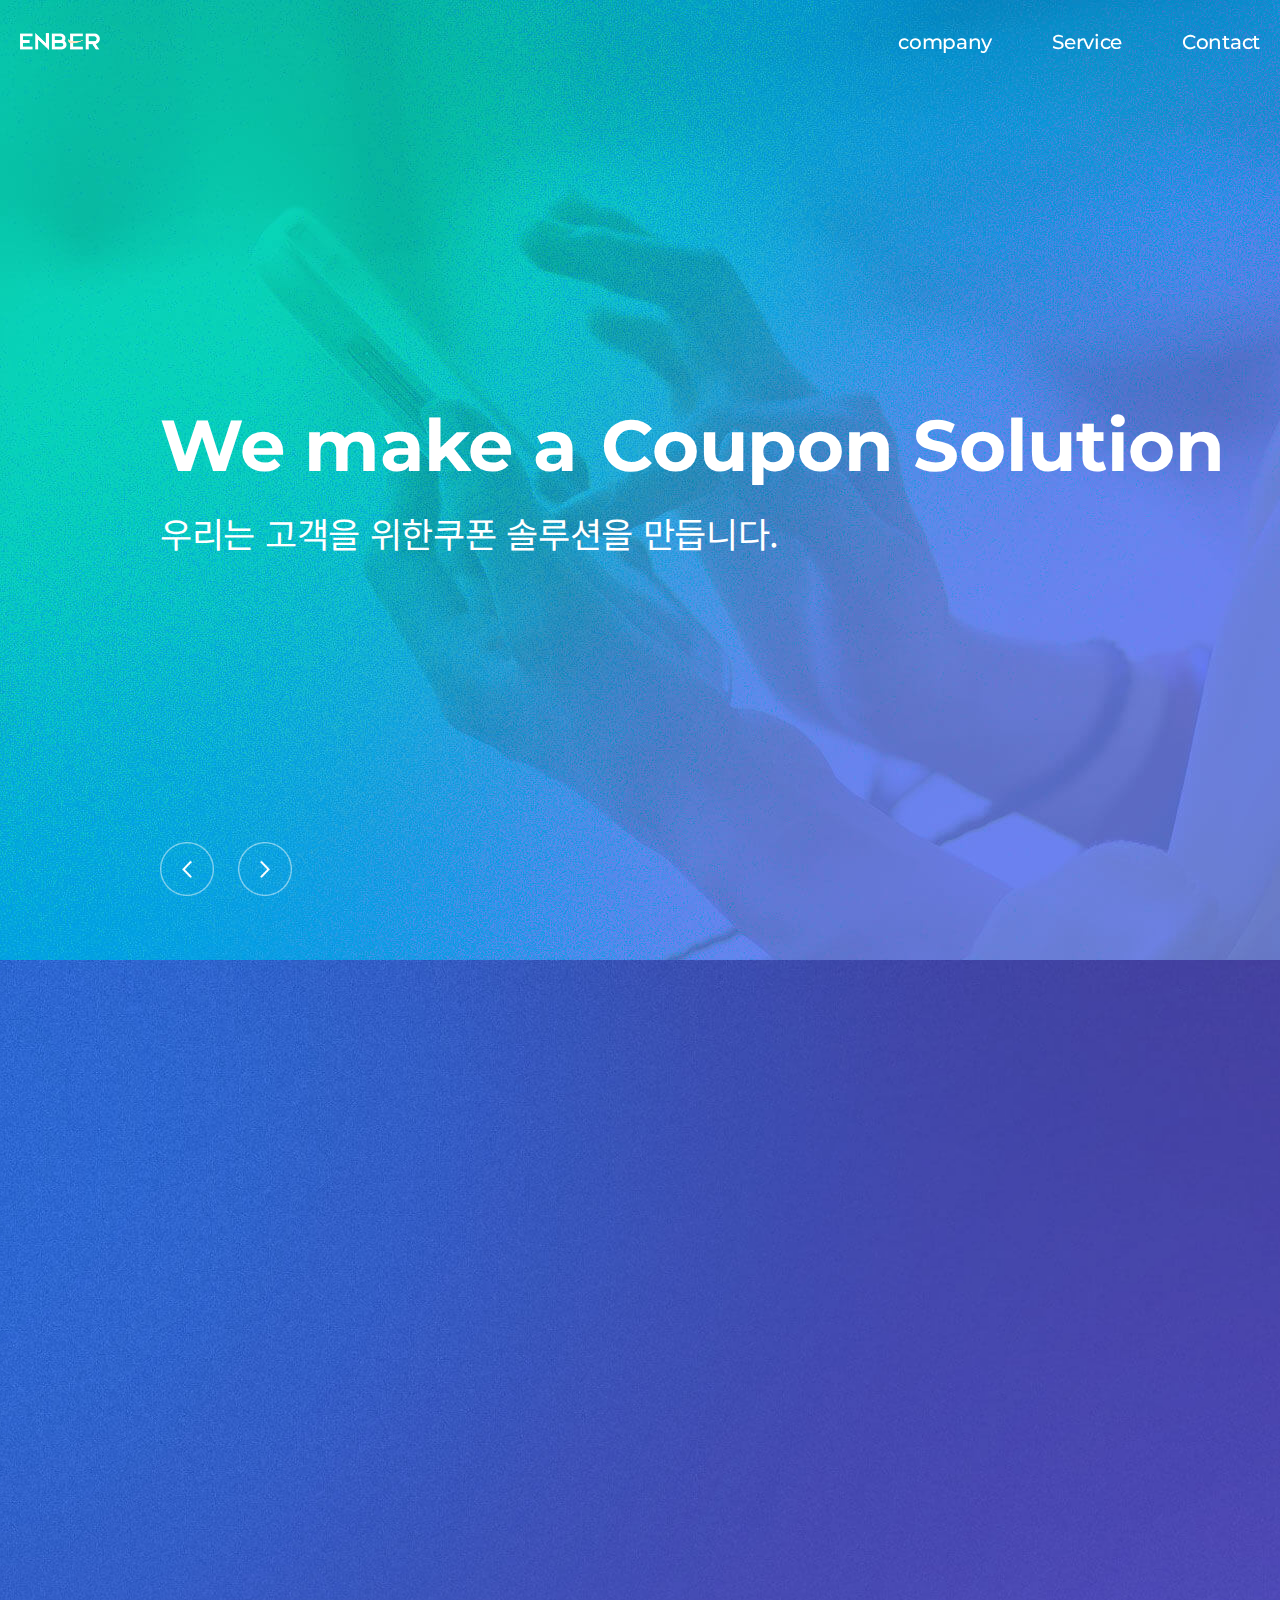
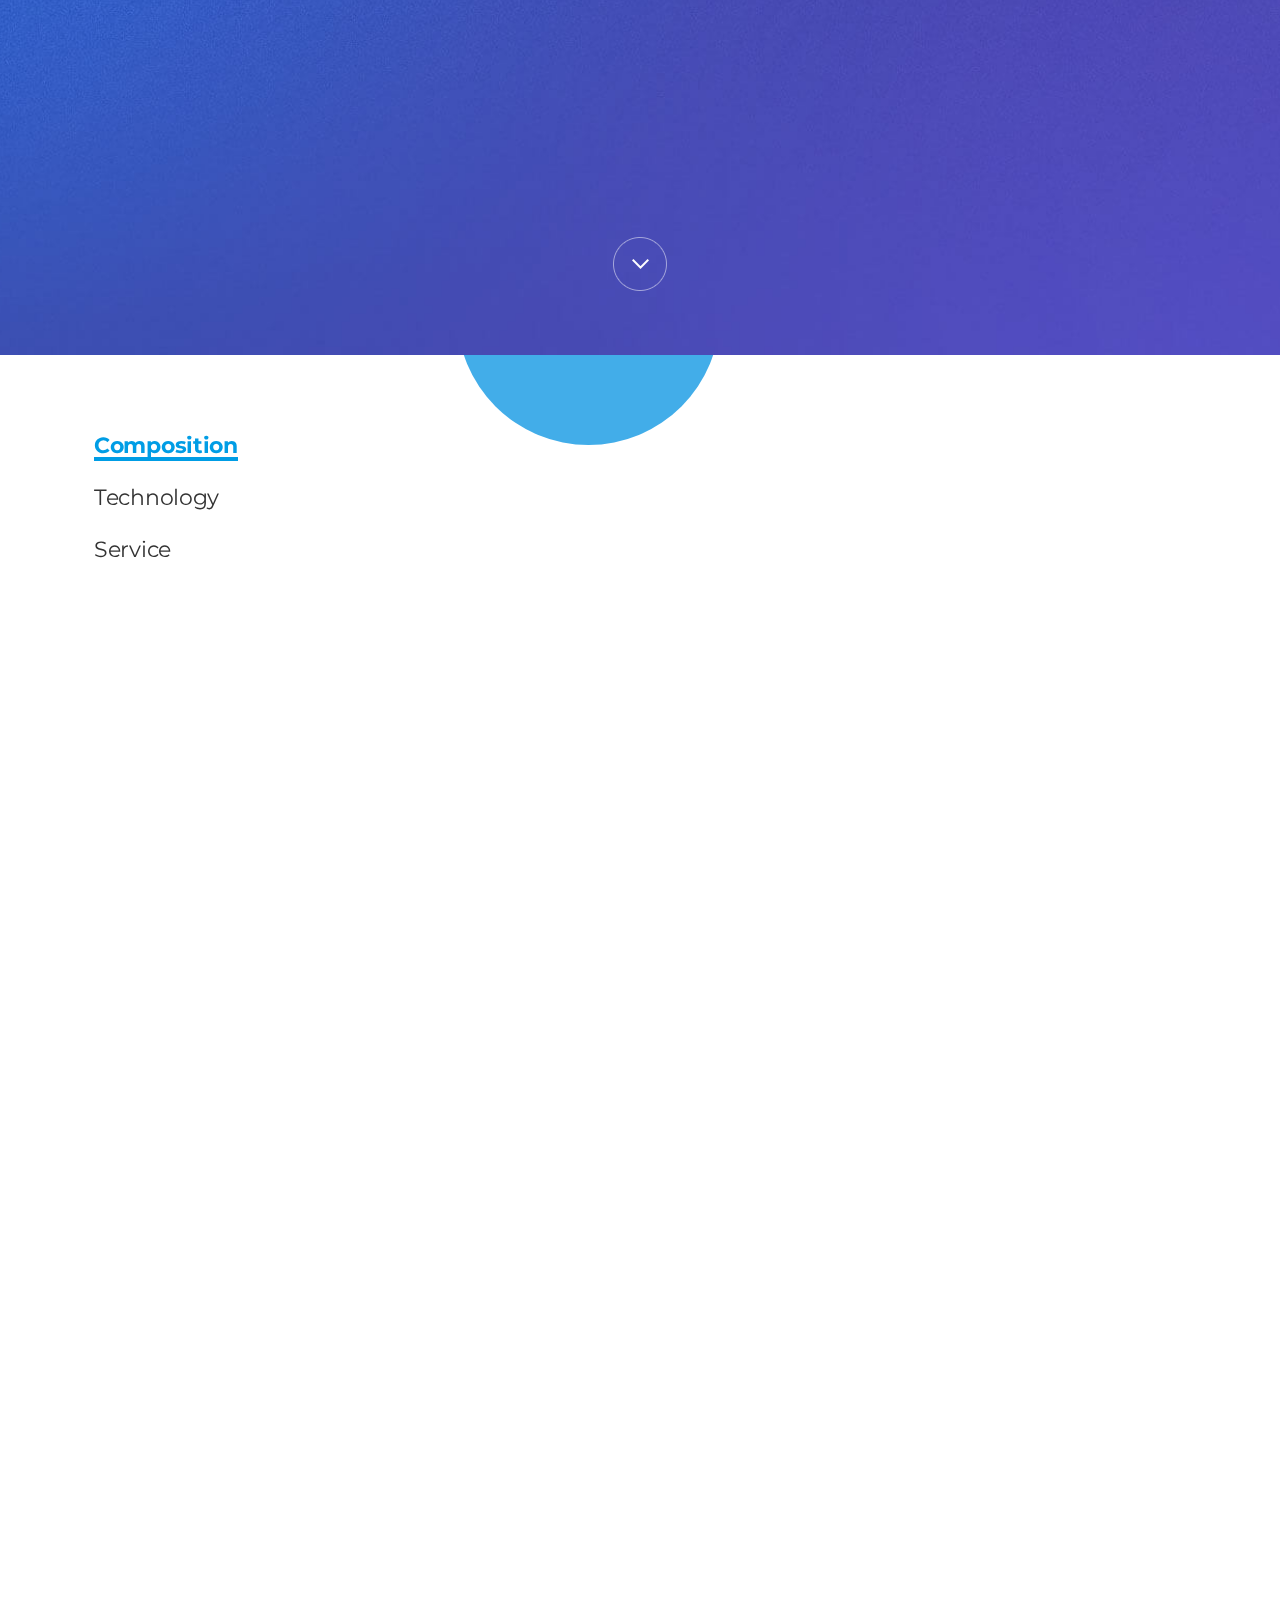
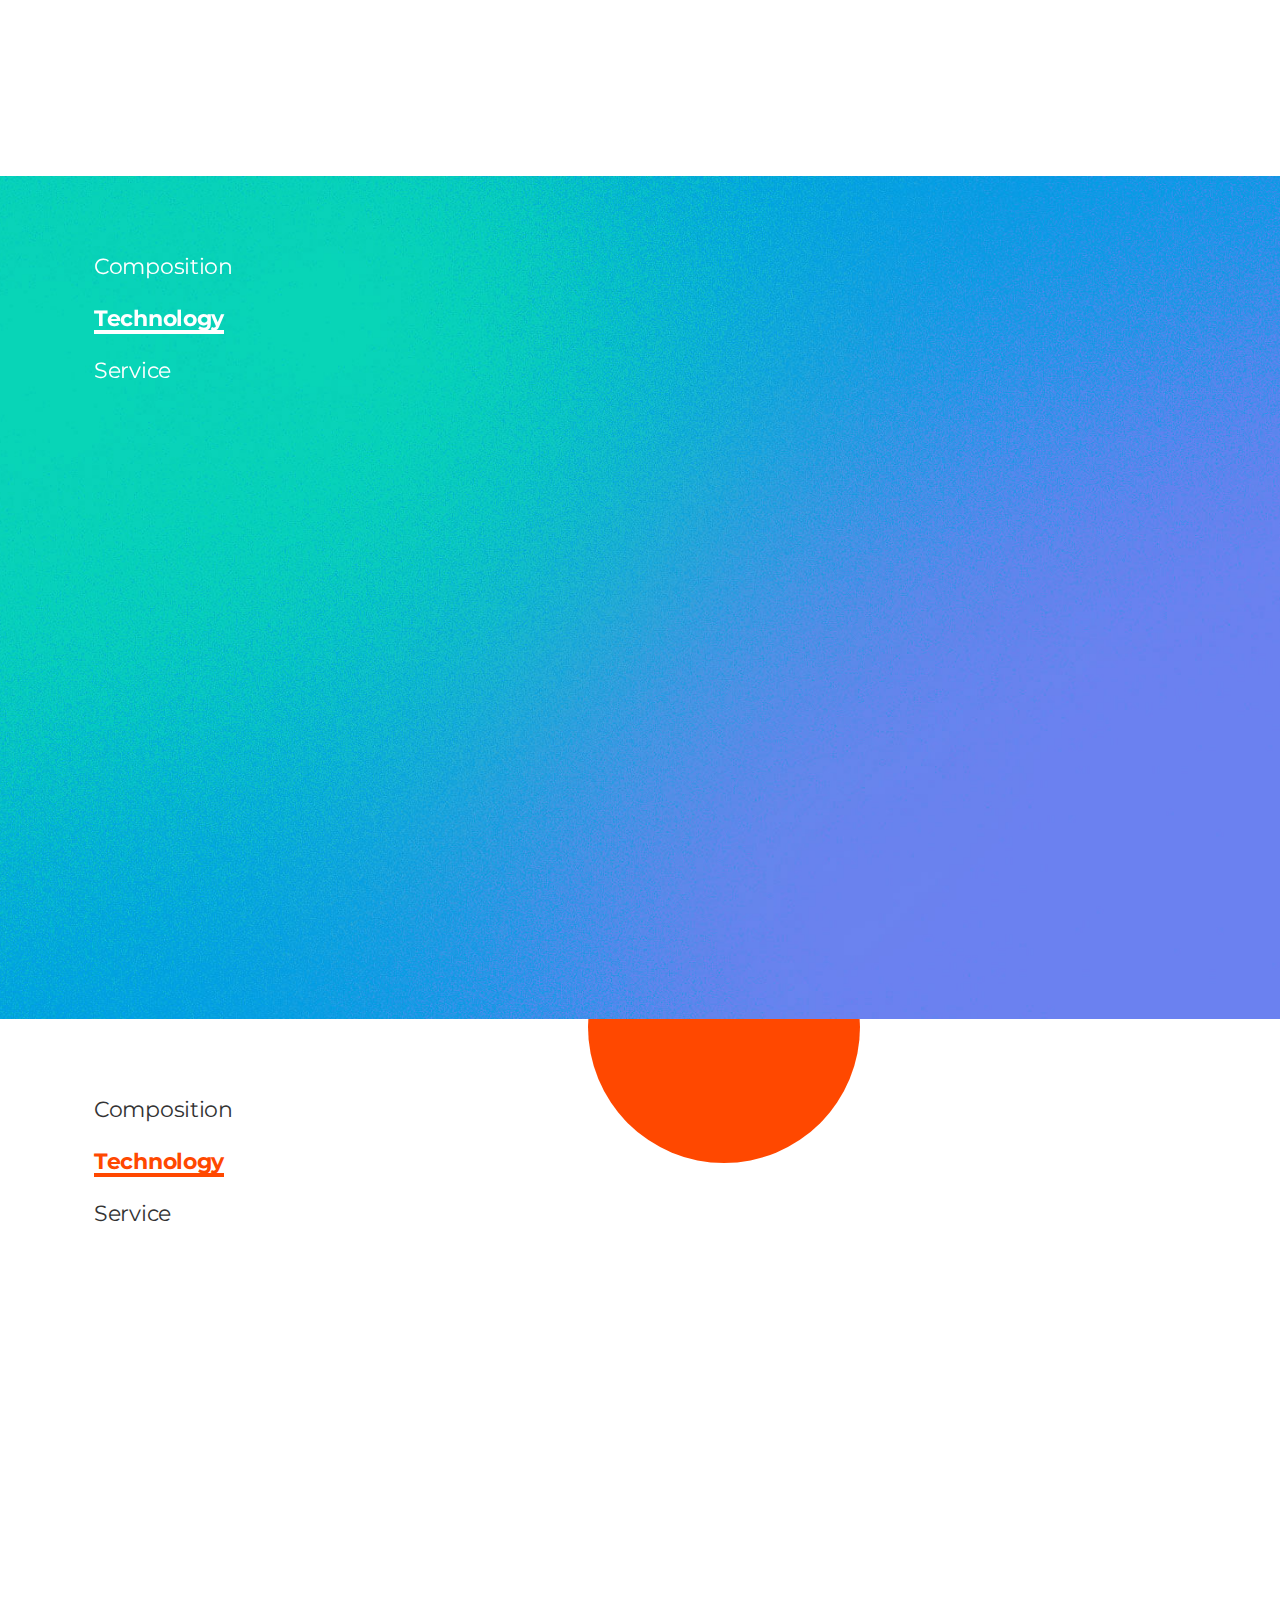
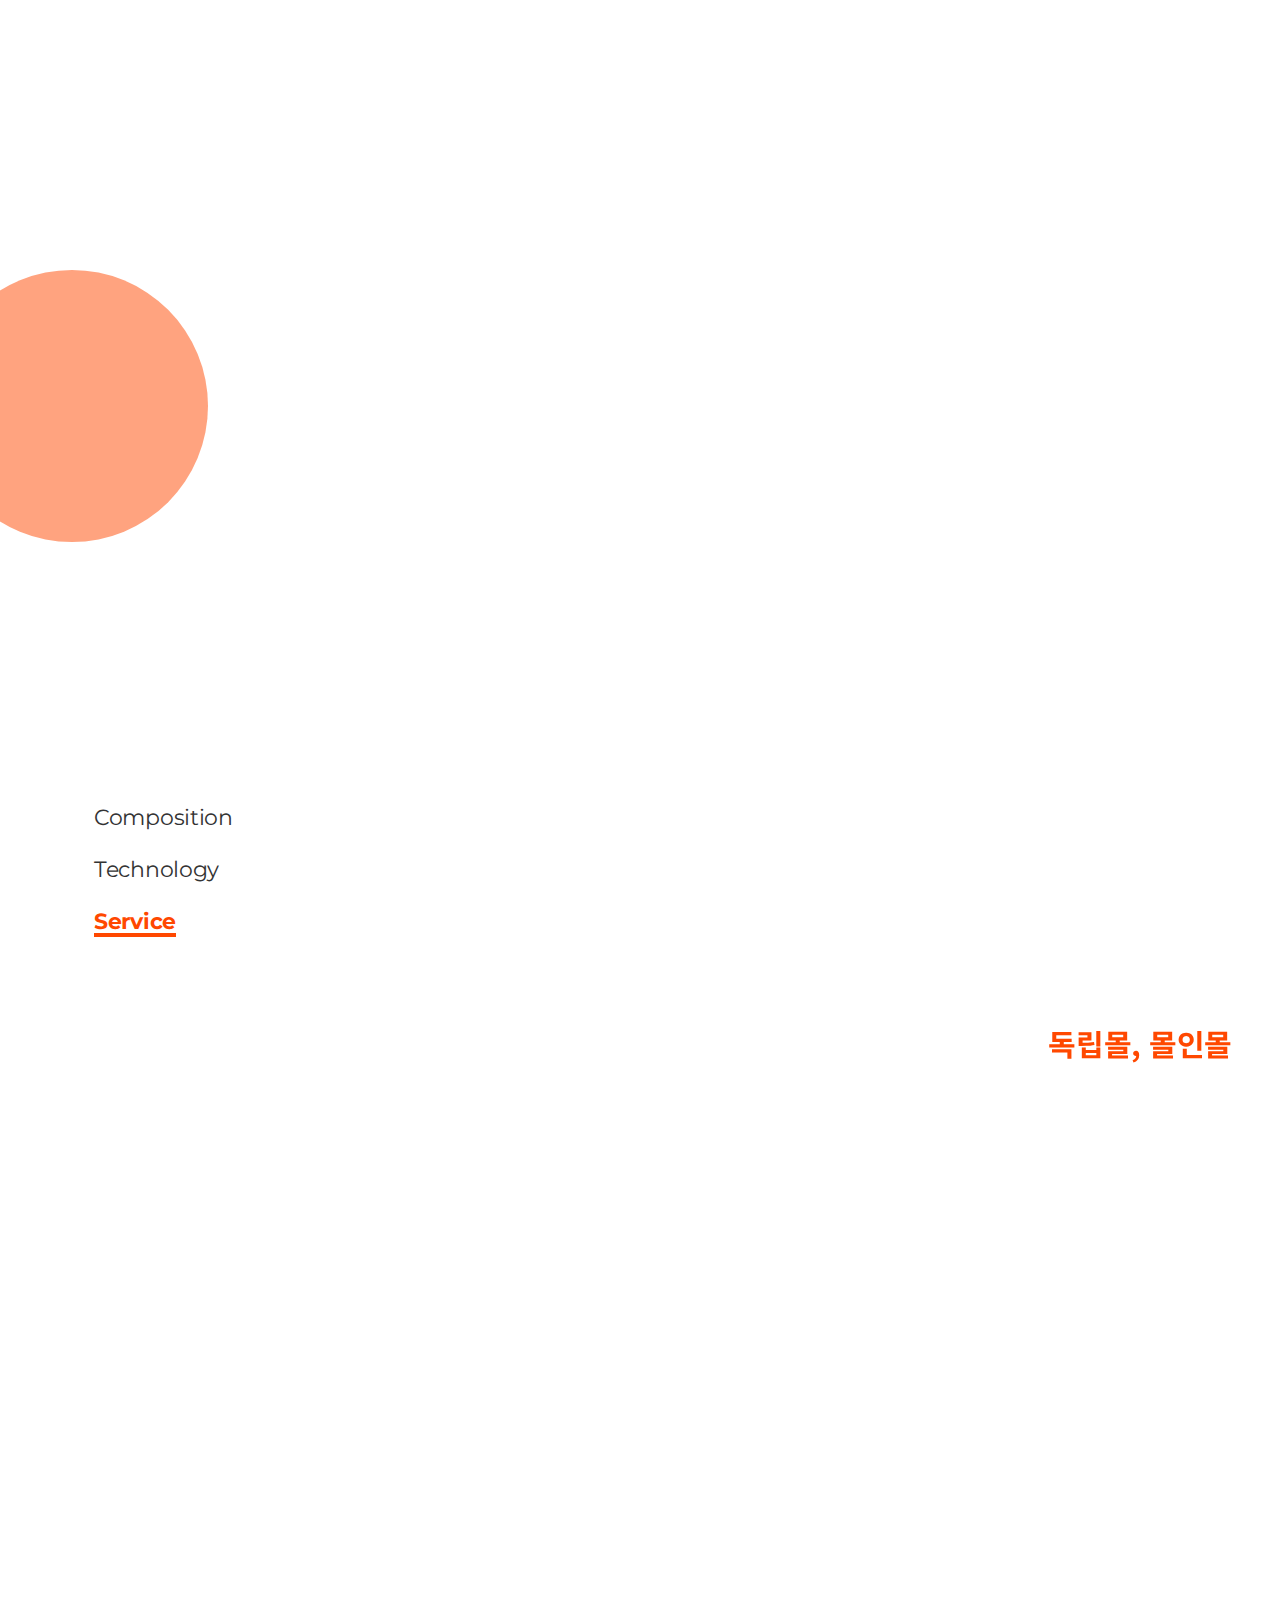
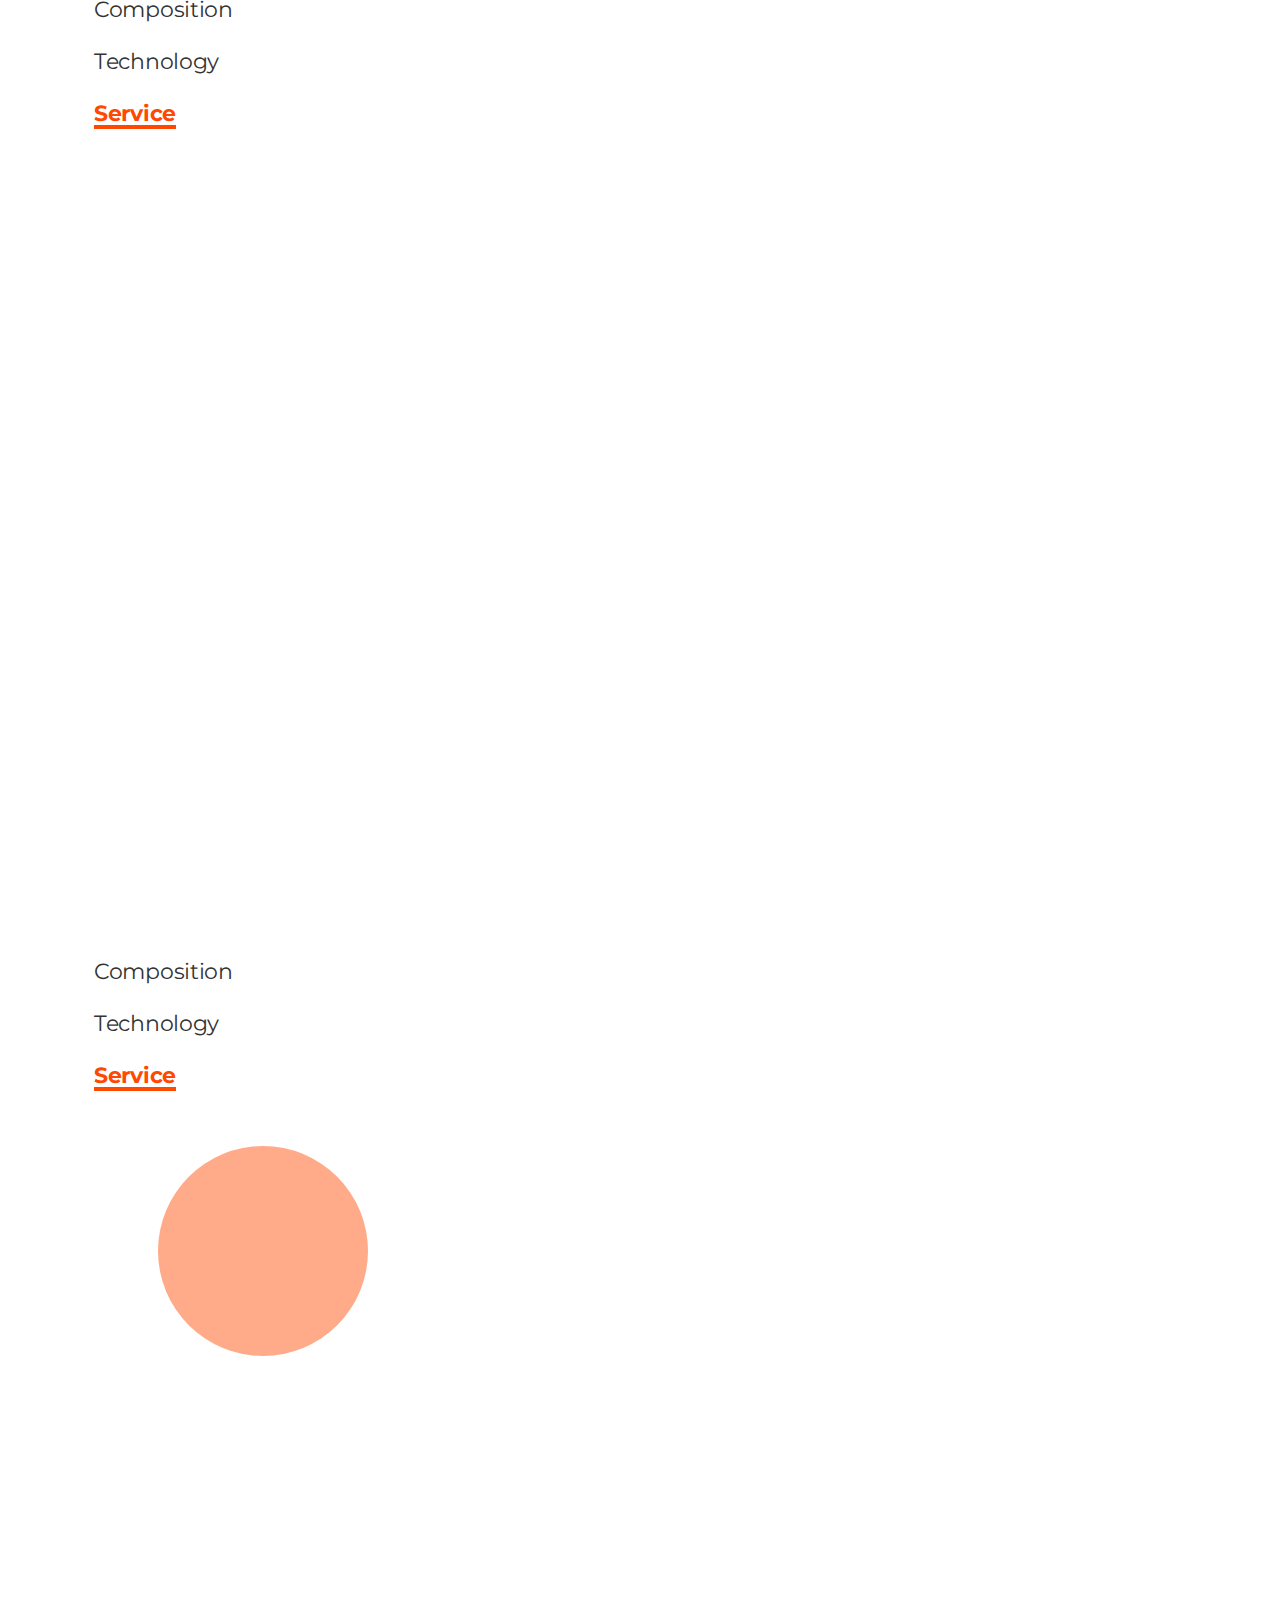
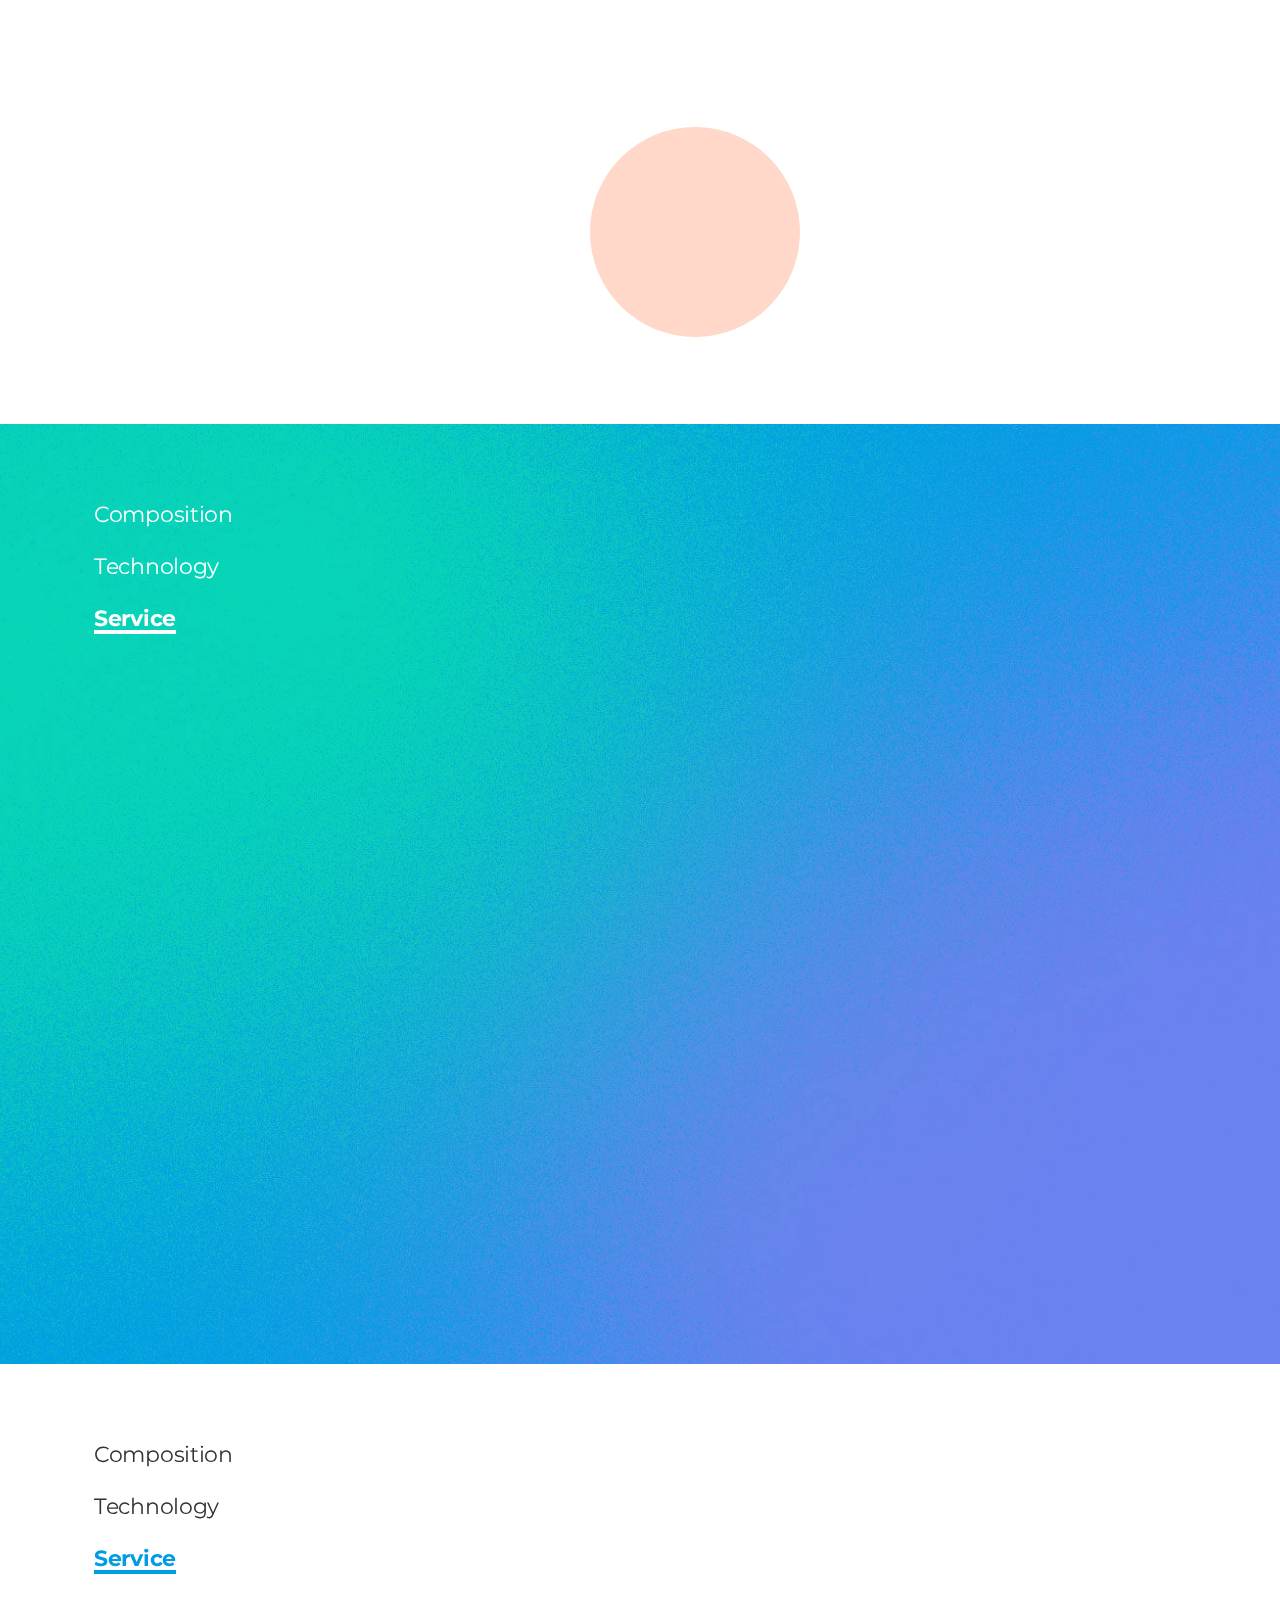
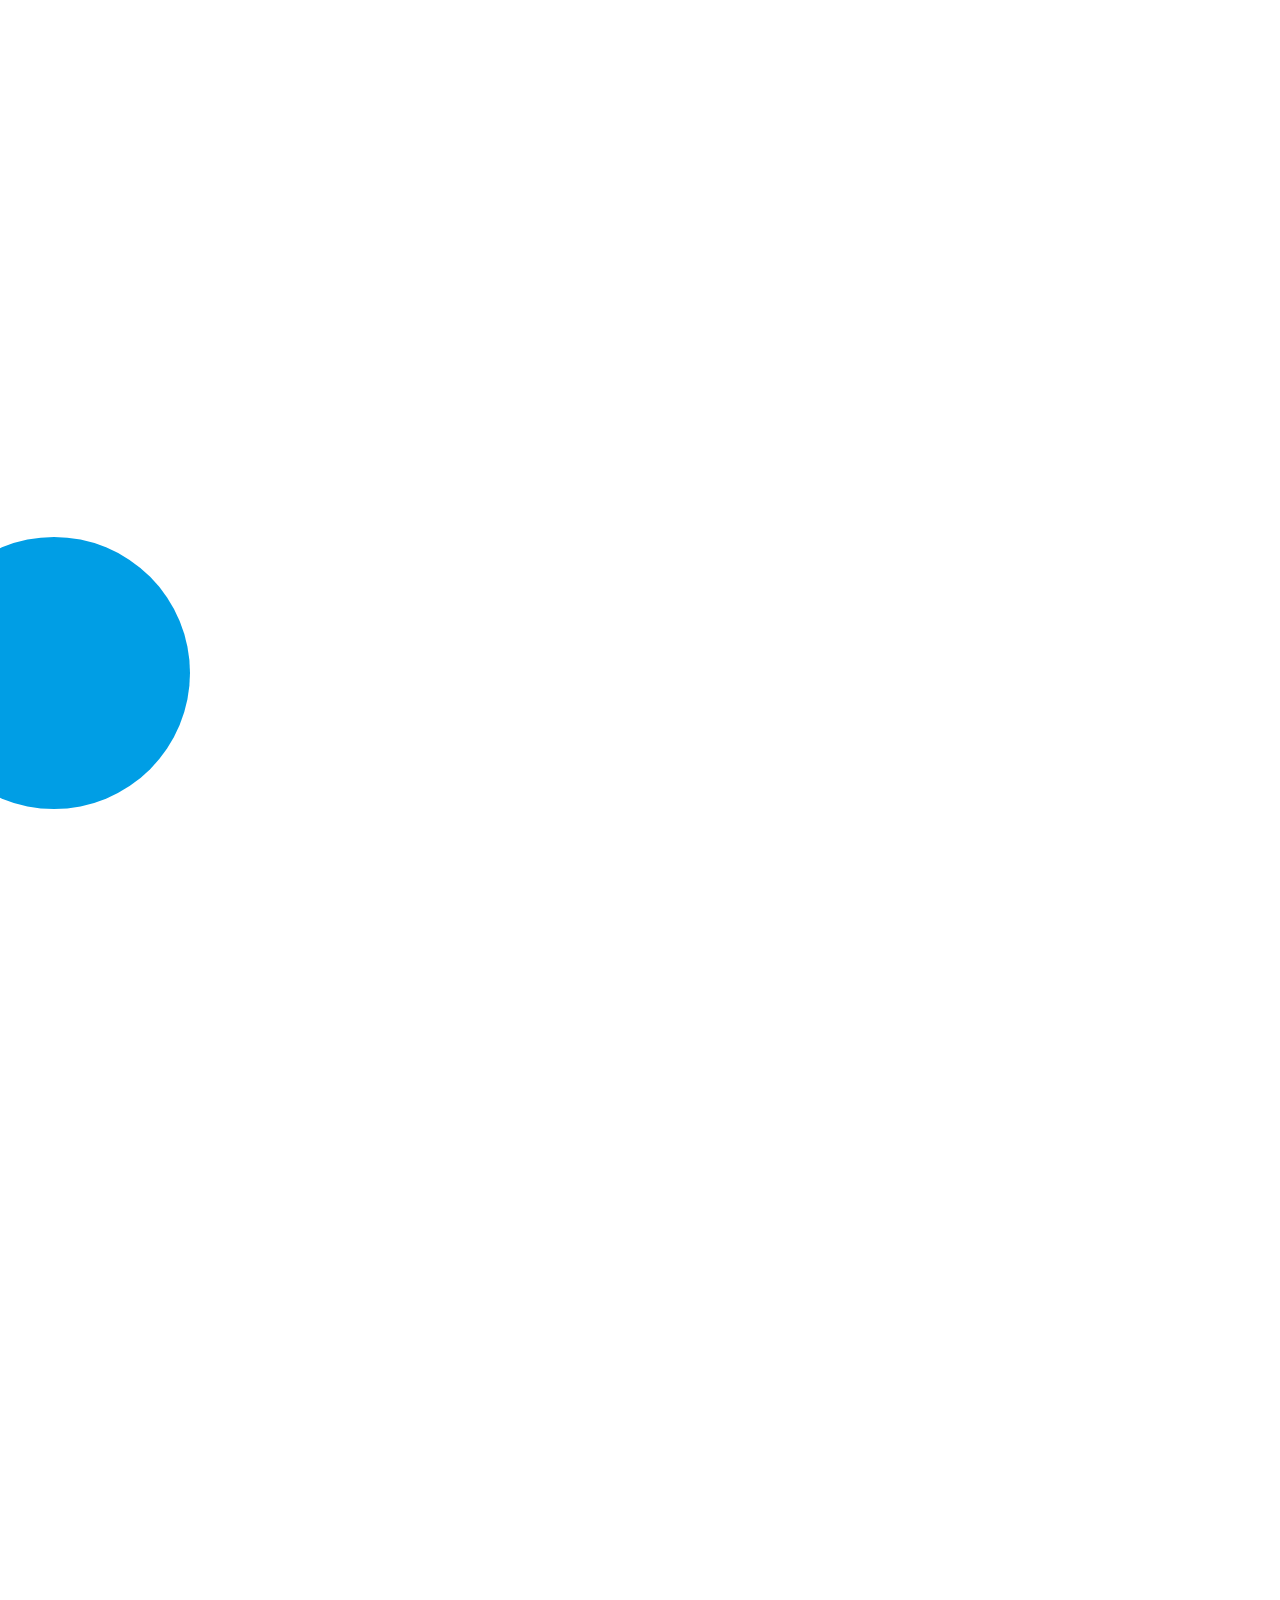
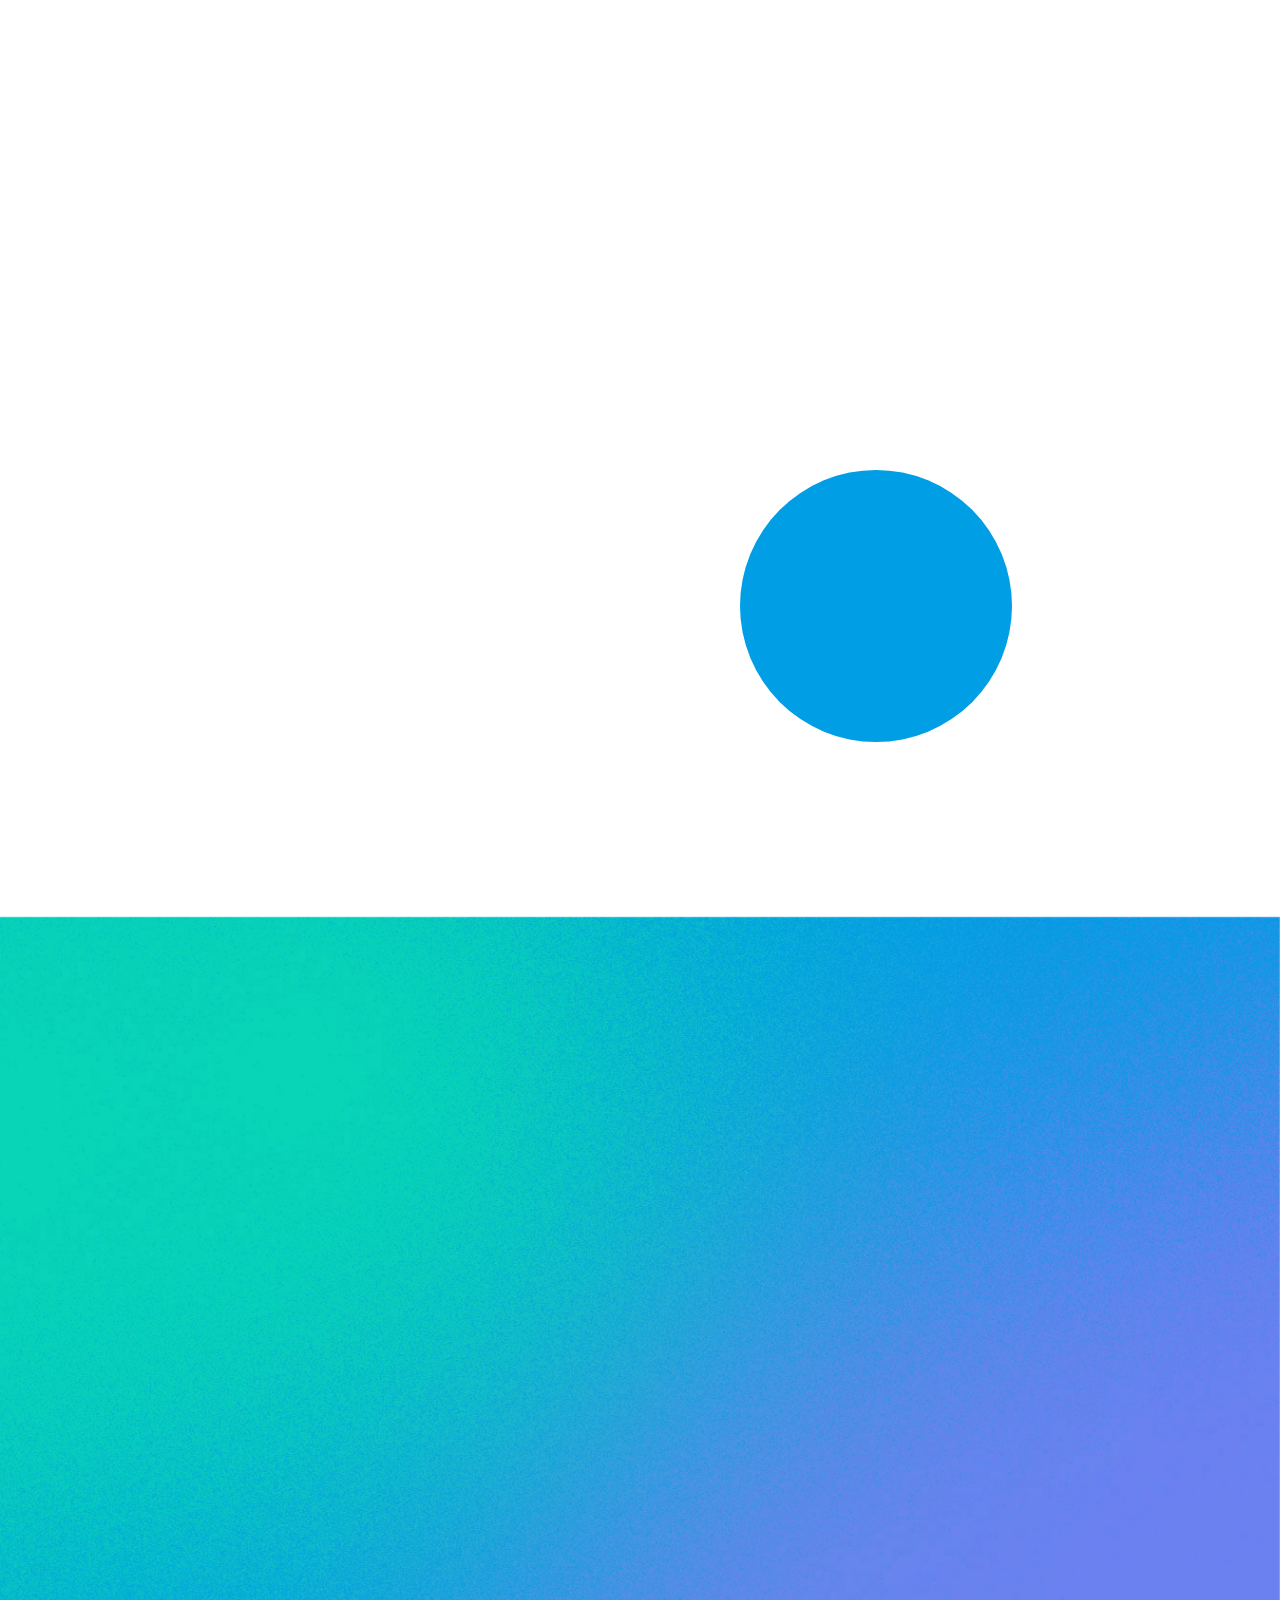
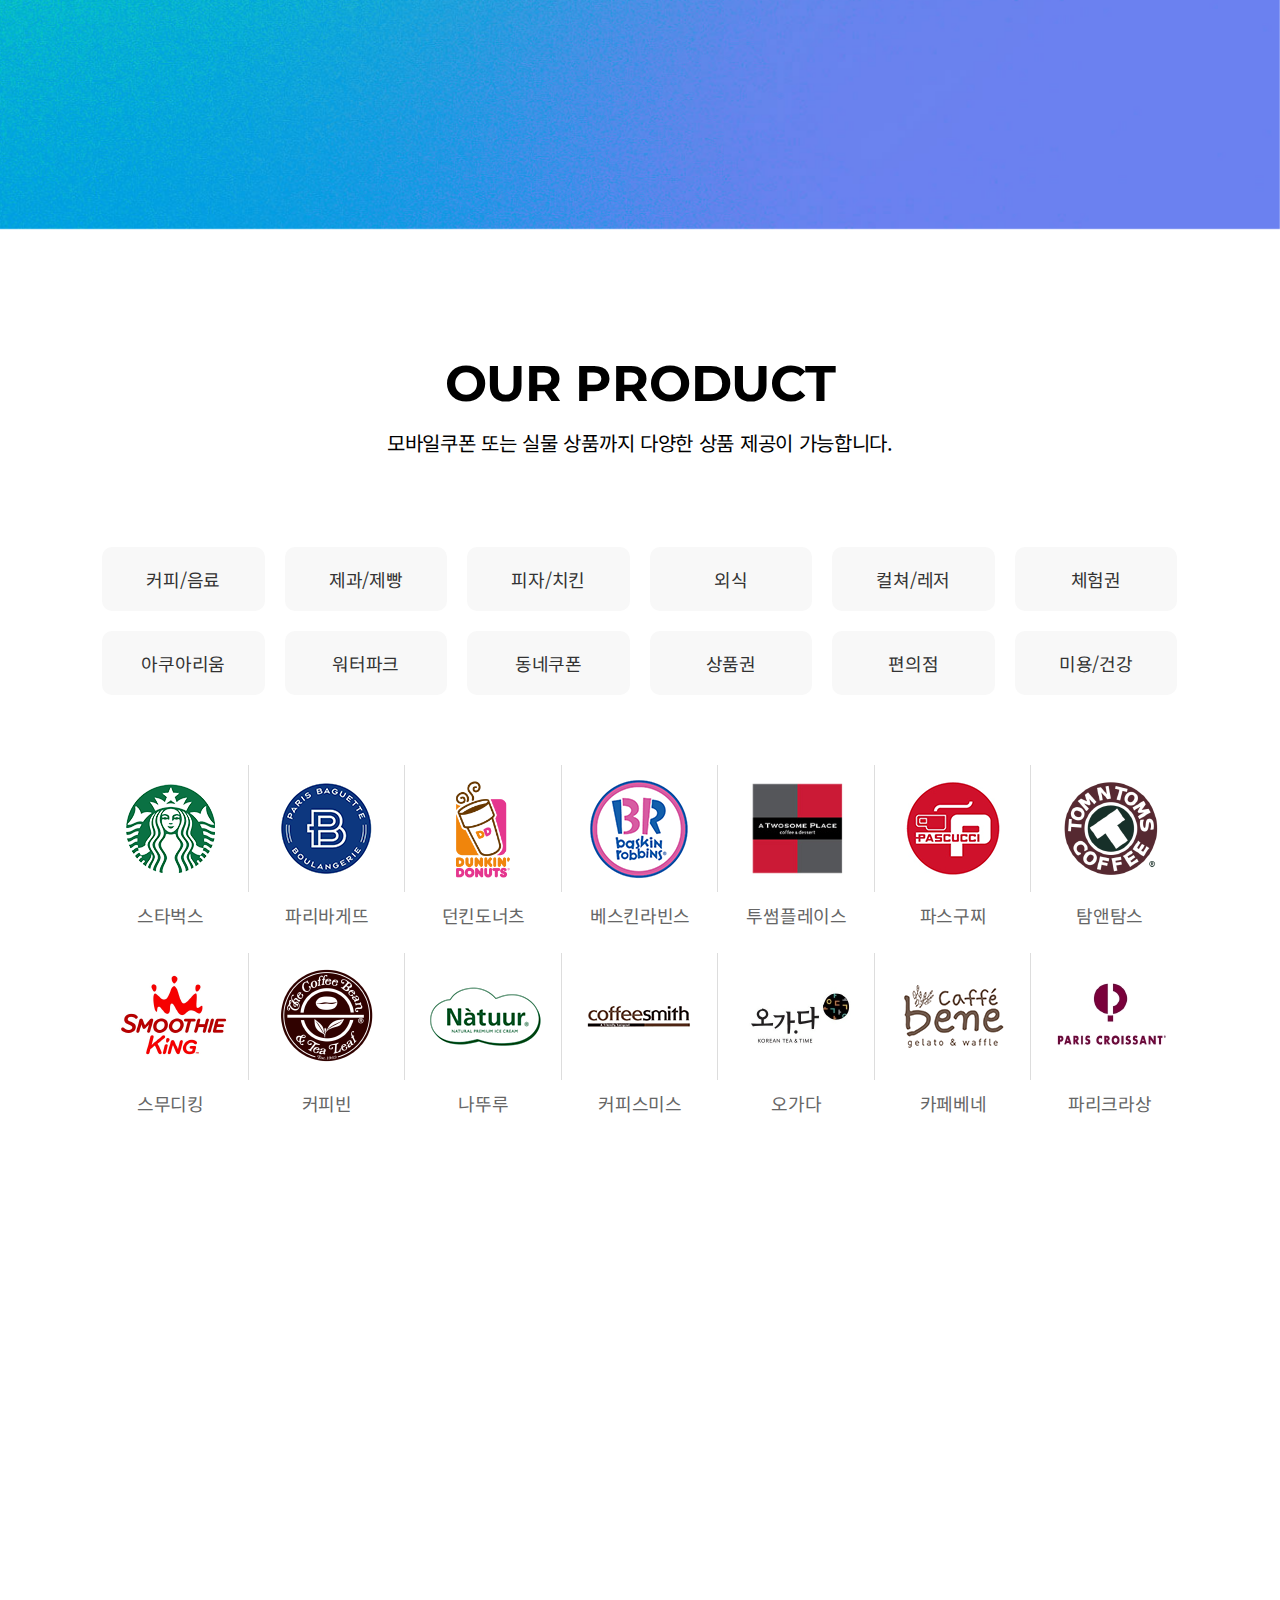
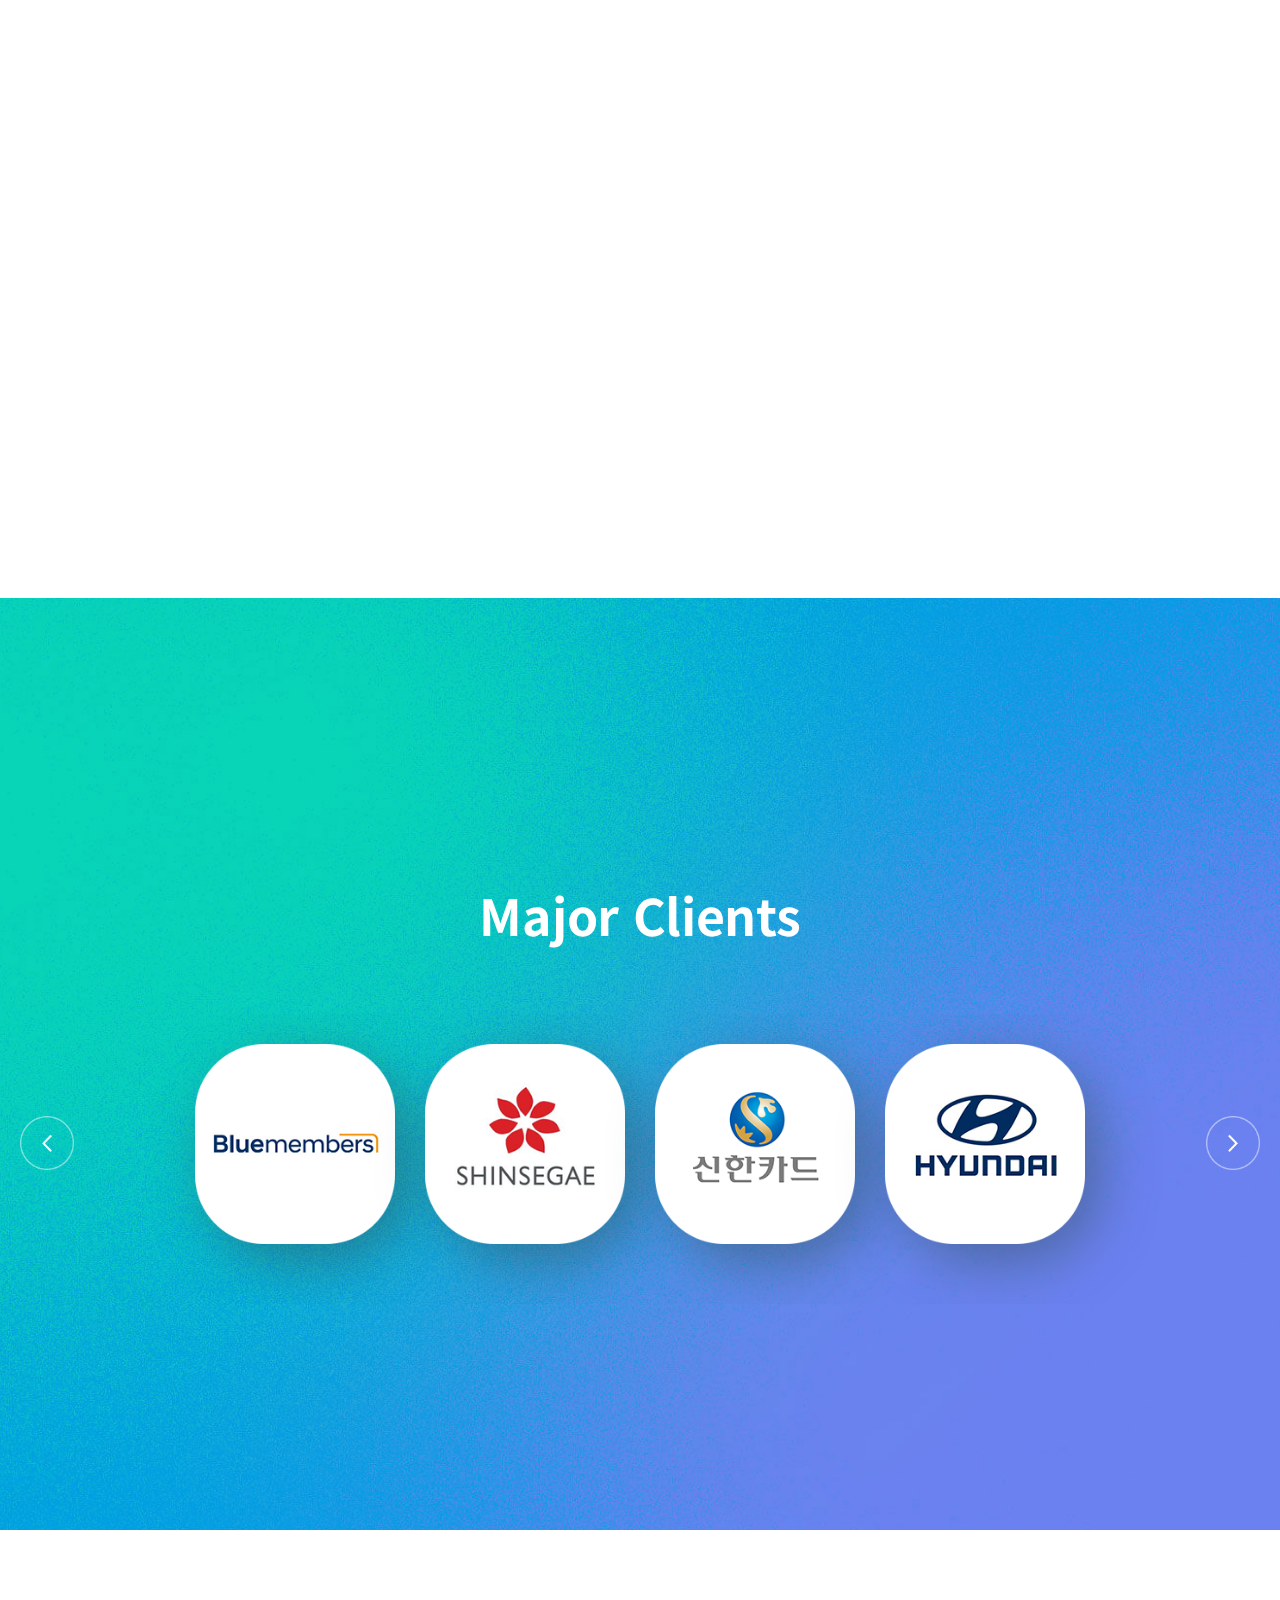
==== publish/html/index.html @ 60328e71 "초기 파일 업로드" ====
<!DOCTYPE HTML>
<html xmlns="http://www.w3.org/1999/xhtml" lang="ko" xml:lang="ko">
<head>
<title>ENBER</title>
<meta http-equiv="X-UA-Compatible" content="IE=edge">
<meta http-equiv="Content-type" content="text/html; charset=utf-8" />
<meta name="viewport" content="width=device-width, initial-scale=1, minimum-scale=1, maximum-scale=1, user-scalable=no">
<link rel="shortcut icon" href="img/favicon.ico">
<link rel="icon" href="img/favicon.ico">
<link rel="stylesheet" type="text/css" href="/resource/css/reset.css">
<link rel="stylesheet" type="text/css" href="/resource/css/common.css">
<link rel="stylesheet" type="text/css" href="/resource/css/slick.css">
<link rel="stylesheet" type="text/css" href="/resource/css/slick-theme.css">
<link href="https://unpkg.com/aos@2.3.1/dist/aos.css" rel="stylesheet">
<link href="https://fonts.googleapis.com/css2?family=Montserrat:wght@400;700&family=Noto+Sans+KR:wght@300;400;500;700&display=swap" rel="stylesheet">	
</head>

<body>
    <div id="wrap">
      <header class="header" include-html="header.html"></header>
      <div class="m-menu-pop">
        <div class="pop-in">
            <ul>
            <li><a href="company.html">company</a></li>
            <li><a href="#none">Service</a>
                <ul class="sub">
                  <li><a href="asp.html">ASP Service</a></li>
                  <li><a href="cpplatform.html">Mobile Coupon Platform</a></li>
                </ul>
            </li>
            <li><a href="contact.html">Contact</a></li>
            </ul>
        </div>
    </div>
      <section class="content">
        <section class="content-box content01">
          <div class="main-visual">
              <ul class="slide-area m-slide01">
                  <li class="bg-item visual01">
                      <div class="visual-in">
                          <a href="#none" class="flex6">
                              <div class="txt-box">
                                  <h1><span>We make a</span><span>Coupon Solution</span></h1>
                                  <p><span>우리는 고객을 위한</span><span>쿠폰 솔루션을 만듭니다.</span></p>
                              </div>                                
                          </a>
                      </div>
                  </li>
                  <li class="bg-item visual02">
                      <div class="visual-in">
                          <a href="#none" class="flex6">
                              <div class="txt-box">
                                  <h1><span>Offers</span><span>Customized</span><span>Solution</span></h1>
                                  <p><span>고객의 서비스에</span><span>맞춤 솔루션을 제공 합니다.</span></p>
                              </div>                                
                          </a>
                      </div>
                  </li>
                  <li class="bg-item visual03">
                      <div class="visual-in">
                          <a href="#none" class="flex6">
                              <div class="txt-box">
                                  <h1><span>Simple</span><span>operation</span><span>& Friendly</span><span>Interface</span></h1>
                                  <p><span>누구나 쉽게 관리 가능한</span><span>기술을 제공 합니다.</span></p>
                              </div>                                
                          </a>
                      </div>
                  </li>
                  <li class="bg-item visual04">
                      <div class="visual-in">
                          <a href="#none" class="flex6">
                              <div class="txt-box">
                                  <h1><span>Everything is</span><span>Possible</span></h1>
                                  <p><span>모든 쿠폰 서비스,</span><span>엔버 솔루션이면 가능 합니다.</span></p>
                              </div>                                
                          </a>
                      </div>
                  </li>
              </ul>
              <div class="slide-btn">
                  <button class="arr-btn selector_prev"><img src="/resource/images/ic-prev.png" alt="이전"></button>
                  <button class="arr-btn selector_next"><img src="/resource/images/ic-next.png" alt="다음"></button>
              </div>
          </div>
        </section>
        <section class="bg-item content-box content02">
          <div class="content-box-in">
              <h2 class="aos-init aos-animate" data-aos="fade-up"><span>엔버만의 서비스를</span><span>소개 합니다.</span></h2>
              <div class="img-box aos-init aos-animate" data-aos="fade-up"><img src="/resource/images/img-content02.png" alt="made coupon"></div>
              <div class="arrow-bottom-btn only-p"><img src="/resource/images/arrow-down.png"></div>
          </div>
        </section>
        <section class="content-box content03" id="tab01">
          <div class="content-box-in">
            <div class="m-content-tab only-m">
              <ul class="flex6">
                <li class="active" id="activeTab01"><a href="#tab01"><span>Composition</span></a></li>
                <li id="activeTab02"><a href="#tab02"><span>Technology</span></a></li>
                <li id="activeTab03"><a href="#tab03"><span>Service</span></a></li>
              </ul>
            </div>
            <div class="m-content-tab only-p">
              <ul class="flex6">
                <li class="active"><a href="#tab01"><span>Composition</span></a></li>
                <li><a href="#tab02"><span>Technology</span></a></li>
                <li><a href="#tab03"><span>Service</span></a></li>
              </ul>
            </div>
            <h2 class="content-tit aos-init aos-animate" data-aos="fade-up"><span>MadeCoupon Platform</span>은<br>서비스<span>(B2B/B2C)</span>,<br>관리프로그램, 인증<br>3가지로 구성되어 있습니다.</h2>
            <div class="img-box only-m">
              <div class="img01 aos-init aos-animate" data-aos="fade-up">
                <img src="/resource/images/m-img-content03-01.png" alt="service-독립몰,몰인몰,b2b전용몰기능을 제공하고, 각각의 디바이스에 최적화된 서비스를 제공합니다.">
              </div>
              <div class="img02 aos-init aos-animate" data-aos="fade-up">
                <img src="/resource/images/m-img-content03-02.png" alt="관리프로그램-사용자정보,업체정보,정산,구매내역,상품등록 등 쿠폰 서비스를 위한 최적의 기능과 강력한 보안 기능을 제공합니다.">
              </div>
              <div class="img03 aos-init aos-animate" data-aos="fade-up">
                <img src="/resource/images/m-img-content03-03.png" alt="인증시스템-바코드,QR코드,수기입력,api를 통한 인증방식을 제공하고 강력한 보안을 기본으로 제공합니다.">
              </div>
            </div>
            <div class="img-box only-p">
              <div class="img01 aos-init aos-animate" data-aos="fade-up">
                <img src="/resource/images/img-content03-01.png" alt="service-독립몰,몰인몰,b2b전용몰기능을 제공하고, 각각의 디바이스에 최적화된 서비스를 제공합니다.">
              </div>
              <div class="img02 aos-init aos-animate" data-aos="fade-up">
                <img src="/resource/images/img-content03-02.png" alt="관리프로그램-사용자정보,업체정보,정산,구매내역,상품등록 등 쿠폰 서비스를 위한 최적의 기능과 강력한 보안 기능을 제공합니다.">
              </div>
              <div class="img03 aos-init aos-animate" data-aos="fade-up">
                <img src="/resource/images/img-content03-03.png" alt="인증시스템-바코드,QR코드,수기입력,api를 통한 인증방식을 제공하고 강력한 보안을 기본으로 제공합니다.">
              </div>
            </div>
          </div>
        </section>
        <section class="bg-item content-box content04" id="tab02">
          <div class="content-box-in">
            <div class="m-content-tab only-p white">
              <ul class="flex6">
                <li><a href="#tab01"><span>Composition</span></a></li>
                <li class="active"><a href="#tab02"><span>Technology</span></a></li>
                <li><a href="#tab03"><span>Service</span></a></li>
              </ul>
            </div>
            <h2 class="content-tit white only-m aos-init aos-animate" data-aos="fade-up"><span>MadeCoupon</span><br><span>Platform</span>은 대용량 처리,<br>보안된 인증시스템,<br>다양한 인증 방식을 제공 합니다.</h2>
            <h2 class="content-tit white only-p aos-init aos-animate" data-aos="fade-up"><span>MadeCoupon Platform</span>은 대용량 처리,<br>보안된 인증시스템, 다양한 인증 방식을 제공 합니다.</h2>
            <div class="only-m img-box aos-init aos-animate" data-aos="fade-up"><img src="/resource/images/m-img-content04.png" alt="클라우드를 활용한 무한 확장 성능/ B2B 대량발송"></div>
            <div class="only-p img-box aos-init aos-animate" data-aos="fade-up"><img src="/resource/images/img-content04.png" alt="클라우드를 활용한 무한 확장 성능/ B2B 대량발송"></div>
          </div>
        </section>
        <section class="content-box content05">
          <div class="content-box-in">
            <div class="m-content-tab only-p orange">
              <ul class="flex6">
                <li><a href="#tab01"><span>Composition</span></a></li>
                <li class="active"><a href="#tab02"><span>Technology</span></a></li>
                <li><a href="#tab03"><span>Service</span></a></li>
              </ul>
            </div>
            <h2 class="content-tit aos-init aos-animate" data-aos="fade-up"><span>Webpos</span> 및 다양한 인증방식 제공</h2>
            <div class="img-box only-m">
              <div class="img01 aos-init aos-animate" data-aos="fade-up">
                <img src="/resource/images/m-img-content05-01.png" alt="service-독립몰,몰인몰,b2b전용몰기능을 제공하고, 각각의 디바이스에 최적화된 서비스를 제공합니다.">
              </div>
              <div class="img02 aos-init aos-animate" data-aos="fade-up">
                <img src="/resource/images/m-img-content05-02.png" alt="관리프로그램-사용자정보,업체정보,정산,구매내역,상품등록 등 쿠폰 서비스를 위한 최적의 기능과 강력한 보안 기능을 제공합니다.">
              </div>
            </div>
            <div class="img-box only-p clearFix">
              <div class="img01 aos-init aos-animate" data-aos="fade-up" >
                <img src="/resource/images/img-content05-01.png" alt="01.고객에게 발송된 MMS 메시지 클릭 시 해당 이벤트 페이지로 이동">
              </div>
              <div class="img02 aos-init aos-animate" data-aos="fade-up">
                <img src="/resource/images/img-content05-02.png" alt="02.구매 정보 확인 및 대리점 번호 입력 후 쿠폰 승인 처리">
              </div>
              <div class="img03 aos-init aos-animate" data-aos="fade-up">
                <img src="/resource/images/img-content05-03.png" alt="03.쿠폰 사용 완료 웹 포스 시스템에서 거래내역 및 쿠폰 취소 가능">
              </div>
              <div class="img04 aos-init aos-animate" data-aos="fade-up">
                <img src="/resource/images/img-content05-04.png" alt="04.qr코드 인증">
              </div>
            </div>
            <div class="circle circle01 only-p"></div>
            <div class="circle circle02 only-p"></div>
          </div>
        </section>
        <section class="content-box content06" id="tab03">
          <div class="content-box-in">
            <div class="m-content-tab only-p orange">
              <ul class="flex6">
                <li><a href="#tab01"><span>Composition</span></a></li>
                <li><a href="#tab02"><span>Technology</span></a></li>
                <li class="active"><a href="#tab03"><span>Service</span></a></li>
              </ul>
            </div>
            <h2 class="content-tit aos-init aos-animate" data-aos="fade-up"><span>MadeCoupon Platform</span>은<br>독립몰, 몰인몰, 배송서비스,<br>나만의 쿠폰 만들기,<br>발송템플릿 제작 등<br>다양한 서비스를 제공 합니다.</h2>
            <div class="img-box">
              <div class="img01" data-aos="fade-up aos-init aos-animate">
                <span><img src="/resource/images/img-content06.png" alt="독립몰,몰인몰"></span>
              </div>
              <p>독립몰, 몰인몰</p>
            </div>
          </div>
        </section>
        <section class="bg-item content-box content07">
          <div class="content-box-in">
            <div class="m-content-tab only-p orange">
              <ul class="flex6">
                <li><a href="#tab01"><span>Composition</span></a></li>
                <li><a href="#tab02"><span>Technology</span></a></li>
                <li class="active"><a href="#tab03"><span>Service</span></a></li>
              </ul>
            </div>
            <h2 class="content-tit white aos-init aos-animate" data-aos="fade-up">휴대폰 번호로 선물하는<br>배송서비스</h2>
          </div>
        </section>
        <section class="content-box content08">
          <div class="content-box-in">
            <div class="m-content-tab only-p orange">
              <ul class="flex6">
                <li><a href="#tab01"><span>Composition</span></a></li>
                <li><a href="#tab02"><span>Technology</span></a></li>
                <li class="active"><a href="#tab03"><span>Service</span></a></li>
              </ul>
            </div>
            <h2 class="content-tit aos-init aos-animate" data-aos="fade-up">나만의 쿠폰 만들기</h2>
            <div class="img-box only-m">
              <div class="img01 aos-init aos-animate" data-aos="fade-up">
                <img src="/resource/images/m-img-content08-01.png" alt="나만의쿠폰만들기1">
              </div>
              <div class="img02 aos-init aos-animate" data-aos="fade-up">
                <img src="/resource/images/m-img-content08-02.png" alt="나만의쿠폰만들기2">
              </div>
            </div>
            <div class="img-box only-p clearFix">
              <div class="img01 aos-init aos-animate" data-aos="fade-up">
                <img src="/resource/images/img-content08-01.png" alt="나만의쿠폰만들기1">
              </div>
              <div class="img02 aos-init aos-animate" data-aos="fade-up">
                <img src="/resource/images/img-content08-02.png" alt="나만의쿠폰만들기2">
              </div>
              <div class="img03 aos-init aos-animate" data-aos="fade-up">
                <img src="/resource/images/img-content08-03.png" alt="나만의쿠폰만들기3">
              </div>
              <div class="img04 aos-init aos-animate" data-aos="fade-up">
                <img src="/resource/images/img-content08-04.png" alt="나만의쿠폰만들기4">
              </div>
            </div>
            <div class="circle circle01"></div>
            <div class="circle circle02"></div>
          </div>
        </section>
        <section class="bg-item content-box content09">
          <div class="content-box-in">
            <div class="m-content-tab only-p white">
              <ul class="flex6">
                <li><a href="#tab01"><span>Composition</span></a></li>
                <li><a href="#tab02"><span>Technology</span></a></li>
                <li class="active"><a href="#tab03"><span>Service</span></a></li>
              </ul>
            </div>
            <h2 class="content-tit white aos-init aos-animate" data-aos="fade-up" >고객사만의 템플릿 제작</h2>
            <div class="only-m img-box aos-init aos-animate" data-aos="fade-up"><img src="/resource/images/m-img-content09.png" alt="템플릿제작"></div>
            <div class="img-box only-p clearFix">
              <div class="flex5">
                <div class="img01 aos-init aos-animate" data-aos="fade-up">
                  <img src="/resource/images/img-content09-01.png" alt="나만의쿠폰만들기1">
                </div>
                <div class="img02 aos-init aos-animate" data-aos="fade-up">
                  <img src="/resource/images/img-content09-02.png" alt="나만의쿠폰만들기2">
                </div>
                <div class="img03 aos-init aos-animate" data-aos="fade-up">
                  <img src="/resource/images/img-content09-03.png" alt="나만의쿠폰만들기3">
                </div>
              </div>
            </div>
          </div>
        </section>
        <section class="content-box content10">
          <div class="content-box-in">
            <div class="m-content-tab only-p">
              <ul class="flex6">
                <li><a href="#tab01"><span>Composition</span></a></li>
                <li><a href="#tab02"><span>Technology</span></a></li>
                <li class="active"><a href="#tab03"><span>Service</span></a></li>
              </ul>
            </div>
            <h2 class="content-tit only-m aos-init aos-animate" data-aos="fade-up">비지니스에 필요한 영업, 마케팅,<br>프로모션 활용 가능합니다.</h2>
            <div class="img-box only-m">
              <div class="img01 aos-init aos-animate" data-aos="fade-up">
                <span><img src="/resource/images/m-img-content10.png" alt="쿠폰이벤트-이벤트 응모 시 모바일 쿠폰 전송"></span>
              </div>
            </div>
            <div class="flex2">
              <div class="img-box only-p">
                <div class="img01 aos-init aos-animate" data-aos="fade-up">
                  <span><img src="/resource/images/img-content10.png" alt="쿠폰이벤트-이벤트 응모 시 모바일 쿠폰 전송"></span>
                </div>
              </div>
              <h2 class="content-tit only-p aos-init aos-animate" data-aos="fade-up">비지니스에 필요한<br>영업, 마케팅, 프로모션<br>활용 가능합니다.</h2>
            </div>
            <div class="circle circle01 only-m"></div>
          </div>
        </section>
        <section class="content-box content11">
          <div class="content-box-in">
            <h2 class="content-tit aos-init aos-animate" data-aos="fade-up">웹포스<em>어떤 상품이든 모바일상품으로 등록하고<br>언제 어디서나 상품 거래가 가능하도록 웹 포스 제공</em></h2>
            <div class="img-box only-m">
              <div class="img01 aos-init aos-animate" data-aos="fade-up">
                <img src="/resource/images/m-img-content11-01.png" alt="업체-어떤 상품이든 쿠폰 등록 가능">
              </div>
              <div class="img02 aos-init aos-animate" data-aos="fade-up">
                <img src="/resource/images/m-img-content11-02.png" alt="고객-고객 사업체에서 발행된 쿠폰을 가지고 매장 방문">
              </div>
              <div class="img03 aos-init aos-animate" data-aos="fade-up">
                <img src="/resource/images/m-img-content11-03.png" alt="매장-엔버에서 제공하는 웹포스 인증을 통해 실물 상품으로 교환 및 서비스 제공">
              </div>
              <div class="img04 aos-init aos-animate" data-aos="fade-up">
                <img src="/resource/images/m-img-content11-04.png" alt="매장-엔버에서 제공하는 웹포스 인증을 통해 실물 상품으로 교환 및 서비스 제공">
              </div>
            </div>
            <div class="img-box only-p clearFix">
              <div class="img01 aos-init aos-animate" data-aos="fade-up">
                <img src="/resource/images/img-content11-01.png" alt="업체-어떤 상품이든 쿠폰 등록 가능">
              </div>
              <div class="img02 aos-init aos-animate" data-aos="fade-up">
                <img src="/resource/images/img-content11-02.png" alt="고객-고객 사업체에서 발행된 쿠폰을 가지고 매장 방문">
              </div>
              <div class="img03 aos-init aos-animate" data-aos="fade-up">
                <img src="/resource/images/img-content11-03.png" alt="매장-엔버에서 제공하는 웹포스 인증을 통해 실물 상품으로 교환 및 서비스 제공">
              </div>
              <div class="img04 aos-init aos-animate" data-aos="fade-up">
                <img src="/resource/images/img-content11-04.png" alt="매장-엔버에서 제공하는 웹포스 인증을 통해 실물 상품으로 교환 및 서비스 제공">
              </div>
            </div>
            <div class="circle circle01"></div>
            <div class="circle circle02"></div>
          </div>
        </section>
        <section class="bg-item content-box content12">
          <div class="content-box-in">
            <h2 class="content-tit white aos-init aos-animate" data-aos="fade-up" ><span>OUR PLATFORM</span></h2>
            <ul class="plaform-wrap flex2 aos-animate" data-aos="fade-up">
              <li>
                <a href="asp.html">
                  <span class="img"><img src="/resource/images/img-content12-01.png" alt="고객 맞춤형 쿠폰-ASP Service"></span>
                  <span class="txt">고객 맞춤형 쿠폰<em>ASP Service</em></span>
                </a>
              </li>
              <li>
                <a href="cpplatform.html">
                  <span class="img"><img src="/resource/images/img-content12-02.png" alt="모바일 쿠폰 독립 플랫폼"></span>
                  <span class="txt">모바일 쿠폰<em>독립 플랫폼</em></span>
                </a>
              </li>
            </ul>
          </div>
        </section>
        <section class="content-box content13 only-p">
          <div class="content-box-in">
            <h2 class="content-tit"><span>OUR PRODUCT</span><em>모바일쿠폰 또는 실물 상품까지 다양한 상품 제공이 가능합니다.</em></h2>
            <div class="product-tab">
              <ul>
                <li><a href="https://www.madecoupon.com/goodsList.do?type=2" target="_blank">커피/음료</a></li>
                <li><a href="https://www.madecoupon.com/goodsList.do?type=3" target="_blank">제과/제빵</a></li>
                <li><a href="https://www.madecoupon.com/goodsList.do?type=4" target="_blank">피자/치킨</a></li>
                <li><a href="https://www.madecoupon.com/goodsList.do?type=5" target="_blank">외식</a></li>
                <li><a href="https://www.madecoupon.com/goodsList.do?type=7" target="_blank">컬쳐/레저</a></li>
                <li><a href="https://www.madecoupon.com/goodsList.do?type=7" target="_blank">체험권</a></li>
                <li><a href="https://www.madecoupon.com/goodsList.do?type=7" target="_blank">아쿠아리움</a></li>
                <li><a href="https://www.madecoupon.com/goodsList.do?type=7" target="_blank">워터파크</a></li>
                <li><a href="https://www.madecoupon.com/goodsList.do?type=18" target="_blank">동네쿠폰</a></li>
                <li><a href="https://www.madecoupon.com/goodsList.do?type=20" target="_blank">상품권</a></li>
                <li><a href="https://www.madecoupon.com/goodsList.do?type=21" target="_blank">편의점</a></li>
                <li><a href="https://www.madecoupon.com/goodsList.do?type=22" target="_blank">미용/건강</a></li>
              </ul>
            </div>
            <div class="product-cont">
              <ul>
                <li>
                  <div class="pr-logo">
                    <span class="logo iflex2"><img src="/resource/images/s-logo01.png" alt="스타벅스"></span>
                    <span class="txt">스타벅스</span>
                  </div>
                  <div class="pr-logo">
                    <span class="logo iflex2"><img src="/resource/images/s-logo02.png" alt="파리바게뜨"></span>
                    <span class="txt">파리바게뜨</span>
                  </div>
                  <div class="pr-logo">
                    <span class="logo iflex2"><img src="/resource/images/s-logo03.png" alt="던킨도너츠"></span>
                    <span class="txt">던킨도너츠</span>
                  </div>
                  <div class="pr-logo">
                    <span class="logo iflex2"><img src="/resource/images/s-logo04.png" alt="베스킨라빈스"></span>
                    <span class="txt">베스킨라빈스</span>
                  </div>
                  <div class="pr-logo">
                    <span class="logo iflex2"><img src="/resource/images/s-logo05.png" alt="투썸플레이스"></span>
                    <span class="txt">투썸플레이스</span>
                  </div>
                  <div class="pr-logo">
                    <span class="logo iflex2"><img src="/resource/images/s-logo06.png" alt="파스구찌"></span>
                    <span class="txt">파스구찌</span>
                  </div>
                  <div class="pr-logo">
                    <span class="logo iflex2"><img src="/resource/images/s-logo07.png" alt="탐앤탐스"></span>
                    <span class="txt">탐앤탐스</span>
                  </div>
                  <div class="pr-logo">
                    <span class="logo iflex2"><img src="/resource/images/s-logo08.png" alt="스무디킹"></span>
                    <span class="txt">스무디킹</span>
                  </div>
                  <div class="pr-logo">
                    <span class="logo iflex2"><img src="/resource/images/s-logo09.png" alt="커피빈"></span>
                    <span class="txt">커피빈</span>
                  </div>
                  <div class="pr-logo">
                    <span class="logo iflex2"><img src="/resource/images/s-logo10.png" alt="나뚜루"></span>
                    <span class="txt">나뚜루</span>
                  </div>
                  <div class="pr-logo">
                    <span class="logo iflex2"><img src="/resource/images/s-logo11.png" alt="커피스미스"></span>
                    <span class="txt">커피스미스</span>
                  </div>
                  <div class="pr-logo">
                    <span class="logo iflex2"><img src="/resource/images/s-logo12.png" alt="오가다"></span>
                    <span class="txt">오가다</span>
                  </div>
                  <div class="pr-logo">
                    <span class="logo iflex2"><img src="/resource/images/s-logo13.png" alt="카페베네"></span>
                    <span class="txt">카페베네</span>
                  </div>
                  <div class="pr-logo">
                    <span class="logo iflex2"><img src="/resource/images/s-logo14.png" alt="파리크라상"></span>
                    <span class="txt">파리크라상</span>
                  </div>
                </li>
              </ul>
            </div>
          </div>
        </section>
        <section class="bg-item content-box content14">
          <div class="content-box-in">
            <h2 class="content-tit white aos-init aos-animate" data-aos="fade-up">엔버와 지금 상의 하세요</h2>
          </div>
        </section>
        <section class="bg-item content-box content15">
          <div class="content-box-in">
            <h2 class="content-tit white">Major Clients</h2>
              <ul class="slide-area m-slide02">
                <li class="bg-item">
                  <a href="#none">
                    <div class="logo-box">
                      <span><img src="/resource/images/b-logo01.png" alt="로고1"></span>
                      <span><img src="/resource/images/b-logo02.png" alt="로고2"></span>
                      <span><img src="/resource/images/b-logo03.png" alt="로고3"></span>
                      <span><img src="/resource/images/b-logo04.png" alt="로고4"></span>                      
                    </div>
                  </a>
                </li>
                <li class="bg-item">
                  <a href="#none">
                    <div class="logo-box">
                      <span><img src="/resource/images/b-logo06.png" alt="로고5"></span>
                      <span><img src="/resource/images/b-logo07.png" alt="로고6"></span>
                      <span><img src="/resource/images/b-logo08.png" alt="로고7"></span>
                      <span><img src="/resource/images/b-logo09.png" alt="로고8"></span>
                    </div>
                  </a>
                </li>
              </ul>
              <div class="slide-btn">
                  <button class="arr-btn selector_prev2"><img src="/resource/images/ic-prev.png" alt="이전"></button>
                  <button class="arr-btn selector_next2"><img src="/resource/images/ic-next.png" alt="다음"></button>
              </div>
          </div>
        </section>
      </section>
      <footer include-html="footer.html"></footer>
    </div>
</body>
</html>
<script src="/resource/js/jquery.js"></script>
<script src="/resource/js/ui.js"></script>
<script type="text/javascript" src="/resource/js/slick.min.js"></script>
<script src="https://unpkg.com/aos@2.3.1/dist/aos.js"></script>
<script>
$(document).ready(function(){
  setTimeout(() => {
    AOS.init({    
      offset: 200,    
      duration: 400          
    });
  }, 120);
  
});
</script>
---- resource/css/common.css ----
.flex{display: -webkit-box; display: -moz-box; display: -ms-flexbox; display: flex; -webkit-box-align:top; -ms-flex-align: top; align-items: top; -webkit-box-pack: justify; -ms-flex-pack: justify; justify-content: space-between;}
.flex2{display: -webkit-box; display: -moz-box; display: -ms-flexbox; display: flex; -webkit-box-align:center; -ms-flex-align: center; align-items: center; -webkit-justify-content: center; justify-content: center;}
.flex3{display: -webkit-box; display: -moz-box; display: -ms-flexbox; display: flex; -webkit-box-align:center; -ms-flex-align: center; align-items: center; -webkit-box-pack: justify; -ms-flex-pack: justify; justify-content: space-between;}
.flex4{display: -webkit-box; display: -moz-box; display: -ms-flexbox; display: flex; -webkit-box-align:flex-end; -ms-flex-align: flex-end; align-items: flex-end; }
.flex5{display: -webkit-box; display: -moz-box; display: -ms-flexbox; display: flex; -webkit-box-align:flex-start; -ms-flex-align: flex-start; align-items: flex-start; -webkit-justify-content: center; justify-content: center; }
.flex6{display: -webkit-box; display: -moz-box; display: -ms-flexbox; display: flex; -webkit-box-align:center; -ms-flex-align: center; align-items: center;}
.iflex{display: -webkit-inline-flex; display: -ms-inline-flexbox; display: inline-flex; -webkit-box-align:center; -ms-flex-align:center; align-items:center;}
.iflex2{display: -webkit-inline-flex; display: -ms-inline-flexbox; display: inline-flex; -webkit-box-align:center; -ms-flex-align:center; align-items:center;-webkit-justify-content: center; justify-content: center;}
.ellipsis{text-overflow: ellipsis; white-space: nowrap; overflow: hidden;}
.ellipsis2{text-overflow: ellipsis; display: -webkit-box !important; -webkit-line-clamp: 2; -webkit-box-orient: vertical; overflow: hidden;} 
/*S : align-type*/

/* 모바일용 CSS */
#wrap { position:relative; width:100%; overflow:hidden;}
.header { position:fixed; width:100%; height:50px;padding:14px 20px;background:transparent;-webkit-transition:all 0.3s;-moz-transition:all 0.3s;transition:all 0.3s;z-index:50;box-sizing:border-box;z-index:101;}
.header .header_in {width:100%;max-width:1600px;margin:0 auto;}
.header .header_in h1.logo {width:80px;height:22px;background:url(/resource/images/logo.png)no-repeat center;background-size:100%; -webkit-transition:all 0.2s;-moz-transition:all 0.2s;transition:all 0.2s;z-index:50;line-height:0;}
.header .header_in h1.logo a{display:inline-block;width:100%;height:100%;}
.header .header_in h1.logo img{width:100%;}
.header .header_in nav.only-m{position:absolute;right:0;top:50%;transform:translate(0,-50%);padding:10px 20px;width:21px;text-align:right;line-height:0;cursor:pointer;}
.header .header_in nav.only-m.active .top {
    transform: translateY(6px) translateX(0) rotate(45deg);    
}
.header .header_in nav.only-m.active .middle {
    opacity: 0;    
}

.header .header_in nav.only-m.active .bottom {
    transform: translateY(-10px) translateX(0) rotate(-45deg);    
}
.header .header_in nav.only-m span{display:inline-block;width:100%;height:2px;border-radius:10px;background:#fff;transition:all .2s ease;}
.header .header_in nav.only-m span + span{margin-top:6px;}
.header .header_in nav.only-m span:nth-child(2){width:16px;}
.header .header_in nav ul > li{margin-left:60px;position:relative;}
.header .header_in nav ul > li > a{font-size:20px;color:#fff;font-family: 'Montserrat', sans-serif;font-weight:500;-webkit-transition:all 0.2s;-moz-transition:all 0.2s;transition:all 0.2s;}
.header .header_in nav ul > li:hover > a{color:#00fff6;}
.header .header_in nav ul > li:hover > ul{opacity:1;z-index:1;}
.header .header_in nav ul > li > ul{position:absolute;left:0;opacity:0;z-index:-1;padding-top:20px;-webkit-transition:all 0.2s;-moz-transition:all 0.2s;transition:all 0.2s;}
.header .header_in nav ul > li > ul li{margin-left:0;}
.header .header_in nav ul > li > ul li a{font-size:18px;white-space:nowrap;display:inline-block;padding:10px 0;}
.header.shrink { position:fixed; top:0; left:0; background:rgba(255,255,255,0.8); box-shadow: 0 0 0 1px rgba(0,0,0,.07);}
.header.shrink .header_in h1.logo{background:url(/resource/images/logo-black.png)no-repeat center;background-size:100%;}
.header.shrink .header_in nav.only-m span{background:#111;}
.header.shrink .header_in nav ul > li > a{color:#111;font-size:16px;}
.header.shrink .header_in nav ul > li:hover > a{color:#00fff6;}

.m-menu-pop{position:fixed;top:0;left:0;width:100%;height:100%;overflow-y:auto;background:url(/resource/images/content04_bg.jpg)no-repeat center;background-size:cover;z-index:100;opacity:0;z-index:-1;transition:all 0.2s;}
.m-menu-pop.open{opacity:1;z-index:100;}
.m-menu-pop .pop-in{padding-top:40%;}
.m-menu-pop .pop-in > ul > li{text-align:center;}
.m-menu-pop .pop-in > ul > li + li{margin-top:64px;}
.m-menu-pop .pop-in > ul > li > a{font-size:25px;font-weight:700;font-family: 'Montserrat', sans-serif;color:#fff;}
.m-menu-pop .pop-in .sub{height:0;overflow:hidden;transition:all 0.2s;}
.m-menu-pop .pop-in .sub li{margin-top:28px;}
.m-menu-pop .pop-in .sub li a{display:block; font-size:15px;font-weight:500;color:#fff;}
.m-menu-pop .pop-in > ul > li.open .sub{height:80px;overflow:visible;}
.content-box{width:100%;}    
[class^="bg"]{background-repeat:no-repeat;background-position:center;background-size:cover;}
.content-tit{font-weight:bold;line-height:1.2;text-align:center;font-size:20px;}
.content-tit span{font-family: 'Montserrat', sans-serif;}
.content-tit em{display:block;margin-top:15px;font-size:13px;line-height:1.4;}
.content-tit.white{color:#fff;}

.main-visual{position:relative;}
.main-visual .slide-area{width:100%;}
.main-visual .slide-area li{width:100%;}
.main-visual .slide-area li.visual01{background-image:url(/resource/images/main_visual01.jpg);}
.main-visual .slide-area li.visual02{background-image:url(/resource/images/main_visual02.jpg);}
.main-visual .slide-area li.visual03{background-image:url(/resource/images/main_visual03.jpg);}
.main-visual .slide-area li.visual04{background-image:url(/resource/images/main_visual04.jpg);}
.visual-in{width:100%;max-width:1600px;height:460px;margin:auto;box-sizing:border-box;}
.visual-in a{width:100%;height:100%;}
.visual-in a:focus{outline:none;}
.visual-in a .txt-box{width:100%;}
.visual-in a .txt-box h1{text-align:center;line-height:1.1;}
.visual-in a .txt-box h1 span{font-size:38px;color:#fff;display:block;font-family: 'Montserrat', sans-serif;font-weight:700;}
.visual-in a .txt-box p{font-size:18px;line-height:1.2;color:#fff;text-align:center;margin-top:26px;font-weight:400;}
.visual-in a .txt-box p span{display:block;}
.slide-btn{position:absolute;bottom:30px;width:100%;left:0;text-align:center;}
.slide-btn button{display:inline-block;margin:0 10px;width:39px;outline:none;}
.slide-btn button img{width:100%;}

.content-box.content02{background-image:url('/resource/images/m_content02_bg.jpg');position:relative;z-index:1;}
.content-box.content02 .content-box-in{padding:80px 0 65px;max-width:1920px;margin:auto;}
.content-box.content02 h2{font-size:25px;font-weight:bold;text-align:center;color:#fff;line-height:1.2;}
.content-box.content02 h2 span{display:block;}
.content-box.content02 .img-box{padding:40px 20px 0 40px;text-align:center;}
.content-box.content02 .img-box img{width:100%;max-width:360px;}

.content-box.content03 .content-box-in{position:relative;padding:95px 0;max-width:1920px;margin:auto;}
.content-box.content03 .content-box-in:after{content:'';position:absolute;width:136px;height:136px;background:#42ade9;border-radius:100%;top:-43px;right:-30px;}
.content-box.content03 .img-box{padding-left:20px;margin-top:30px;}
.content-box.content03 .img-box img{width:100%;max-width:444px;}
.content-box.content03 .img-box .img02{text-align:right;margin-top:20px;}
.content-box.content03 .img-box .img03{margin-top:17px;}

.content-box.content04{background-image:url('/resource/images/content04_bg.jpg');position:relative;z-index:1;}
.content-box.content04 .content-box-in{padding:80px 0;max-width:1920px;margin:auto;position:relative;}
.content-box.content04 .img-box{margin-top:28px;text-align:center;}
.content-box.content04 .img-box img{width:100%;max-width:1200px;}

.content-box.content05 .content-box-in{padding:50px 0 35px;max-width:1920px;margin:auto;position:relative;}
.content-box.content05 .img-box{margin-top:23px;text-align:center;}
.content-box.content05 .img-box img{width:100%;max-width:510px;}

.content-box.content06 .content-box-in{padding:35px 0 45px;max-width:1920px;margin:auto;position:relative;}
.content-box.content06 .img-box{margin-top:30px;padding-left:20px; text-align:center;position:relative;}
.content-box.content06 .img-box img{width:100%;max-width:510px;}
.content-box.content06 .img-box p{font-size:18px;color:#ff4800;font-weight:bold;}
.content-box.content06 .img-box span{position:relative;}
.content-box.content06 .img-box span:after{content:'';width:37vw;height:37vw;max-width:210px;max-height:210px;background:#ff4300;position:absolute;bottom:-10px;left:-50px;border-radius:100%;}

.content-box.content07{background-image:url('/resource/images/content07_bg.jpg');}
.content-box.content07 .content-box-in{padding:133px 0;max-width:1920px;margin:auto;}

.content-box.content08 .content-box-in{padding:50px 0;max-width:1920px;margin:auto;position:relative;}
.content-box.content08 .img-box{margin-top:23px;text-align:center;position:relative;z-index:5;}
.content-box.content08 .img-box img{width:100%;max-width:510px;}
.content-box.content08 .circle01{width:30vw;height:30vw;max-width:210px;max-height:210px;background:#ff4800;position:absolute;top:-10%;right:20px;border-radius:100%;}
.content-box.content08 .circle02{width:30vw;height:30vw;max-width:210px;max-height:210px;background:#fbd4c4;position:absolute;bottom:40px;right:-10%;border-radius:100%;}

.content-box.content09{background-image:url('/resource/images/content04_bg.jpg');position:relative;z-index:1;}
.content-box.content09 .content-box-in{padding:50px 0 25px;max-width:1920px;margin:auto;position:relative;}
.content-box.content09 .img-box{margin-top:28px;text-align:center;}
.content-box.content09 .img-box img{width:100%;max-width:510px;}

.content-box.content10 .content-box-in{padding:50px 0 0;max-width:1920px;margin:auto;position:relative;}
.content-box.content10 h2{position:relative;z-index:5;}
.content-box.content10 .img-box{margin-top:27px;text-align:center;}
.content-box.content10 .img-box img{width:100%;max-width:510px;}
.content-box.content10 .circle01{width:30vw;height:30vw;max-width:210px;max-height:210px;background:#c9eaf9;position:absolute;top:8%;right:-8%;border-radius:100%;}

.content-box.content11 .content-box-in{padding:30px 0 0;max-width:1920px;margin:auto;position:relative;}
.content-box.content11 h2{position:relative;z-index:5;}
.content-box.content11 .img-box{text-align:center;}
.content-box.content11 .img-box img{width:100%;max-width:510px;}
.content-box.content11 .img-box .img01, .content-box.content11 .img-box .img03{text-align:right;}
.content-box.content11 .img-box .img02, .content-box.content11 .img-box .img04{text-align:left;}

.content-box.content12{background-image:url('/resource/images/content04_bg.jpg');position:relative;z-index:1;}
.content-box.content12 .content-box-in{padding:60px 0;max-width:1920px;margin:auto;position:relative;}
.plaform-wrap{margin-top:30px;}
.plaform-wrap li{width:calc((100% - 65px)/2);max-width:654px;}
.plaform-wrap li + li{margin-left:18px;}
.plaform-wrap li .img{box-shadow: 30px 35px 50.22px 3.78px rgba(95, 123, 135, 0.35);border-radius:26%;line-height:0;}
.plaform-wrap li .img img{width:100%;}
.plaform-wrap li span{display:block;}
.plaform-wrap li span.txt{font-size:12px;text-align:center;margin-top:15px;font-weight:700;color:#fff;line-height:1.3;}
.plaform-wrap li span.txt em{display:block;font-weight:700;}

.content-box.content14{background-image:url('/resource/images/content14_bg.jpg');}
.content-box.content14 .content-box-in{padding:148px 0;max-width:1920px;margin:auto;}

.content-box.content15{background-image:url('/resource/images/content04_bg.jpg');}
.content-box.content15 .content-box-in{padding:75px 0;max-width:1920px;margin:auto;position:relative;}
.content-box.content15 .content-box-in .slide-area{margin-top:25px;}
.content-box.content15 .logo-box{width:70%;max-width:350px;margin:auto;font-size:0;padding:30px 0 60px;}
.content-box.content15 .logo-box span{display:inline-block;margin:12px;width:calc((100% - 48px)/2);box-shadow:14px 17px 51.9588px 2.0412px rgba(53, 81, 93, 0.5);border-radius:80px;}
.content-box.content15 .logo-box span img{width:100%;}
.content-box.content15 .slide-btn{top:50%;margin-top:-5px;width:100%;max-width:480px;left:50%;transform:translate(-50%, 0);bottom:auto;}
.content-box.content15 .slide-btn .selector_prev2{float:left;margin-left:19px}
.content-box.content15 .slide-btn .selector_next2{float:right;margin-right:19px;}

footer .footer-in{padding:40px 0;text-align:center;}
footer .footer-in dl, footer .footer-in dl dt, footer .footer-in dl dd{display:inline-block;}
footer .footer-in .f-logo{display:inline-block;margin-bottom:18px;}
.footer-in dl{margin-left:12px;}
.footer-in dl:first-child{margin-left:0;}
.footer-in dl dt{font-size:11px;color:#555;}
.footer-in dl dd{font-size:11px;color:#999;}
.footer-in dl.copy{display:block;}

.m-content-tab{position:absolute;top:0;left:0;width:100%;z-index:10;background:#fff;padding:0 20px; box-sizing:border-box;z-index:105;}
.m-content-tab.only-p{background:transparent;}
.m-content-tab.fixed{position:fixed;top:0;left:0;}
.m-content-tab ul li:first-child{width:37%}
.m-content-tab ul li:nth-child(2){width:35%;}
.m-content-tab ul li:nth-child(3){width:28%;}
.m-content-tab ul li a{display:block;width:100%;height:50px;line-height:50px;text-align:center;font-family: 'Montserrat', sans-serif;}
.m-content-tab ul li span{position:relative;}
.m-content-tab ul li.active a span{font-weight:700;color:#009de5}
.m-content-tab ul li.active a span:after{content:'';width:100%;height:4px;background:#009de5;position:absolute;bottom:-18px;left:0;}
.m-content-tab.white{background:transparent;}
.m-content-tab.white ul li a span{color:#fff;}
.m-content-tab.white ul li.active a span:after{background:#fff;}
.m-content-tab.orange{background:transparent;}
.m-content-tab.orange ul li.active a span{color:#ff4800;}
.m-content-tab.orange ul li.active a span:after{background:#ff4800;}

.sub-content01{background-image:url('/resource/images/content04_bg.jpg');}
.sub-content01 .sub-content-top{padding:85px 0 30px;text-align:center;}
.sub-content01 .sub-content-top h1{font-size:33px;line-height:1.2;color:#fff;}
.sub-content01 .sub-content-top h1 span{display:block;font-weight:normal;}
.sub-content01 .sub-content-top h1 span.bold{font-size:36px;font-family: 'Montserrat', sans-serif;}
.sub-content02{background-image:url('/resource/images/m_asp_bg02.jpg');}
.sub-content02 .content-box-in{padding:50px 20px;}
.sc-cont h3{font-size:50px;text-align:center;font-weight:300;}
.sc-cont h3 span{display:block;font-size:14px;font-weight:400;}
.sc-cont{text-align:center;}
.sc-cont .sc-img{display:inline-block;max-width:460px;margin-top:18px;box-shadow: 23px 28px 50.22px 3.78px rgba(128, 162, 178, 0.35);border-radius:29%;line-height:0;}
.sc-cont + .sc-cont{margin-top:60px;}
.sc-cont .sc-img img{width:100%;}
.sub-content03{background-image:url('/resource/images/aos_bg01.jpg');}
.sub-content03 .content-box-in{padding:135px 0;}
.sub-content04{background-color:#f7f9fe;}
.sub-content04 .content-box-in{padding:40px 0;}

.cn-content .img-box{text-align:center;line-height:0;}
.cn-content .img-box img{width:100%;max-width:700px;}
.cn-content01{background-image:url('/resource/images/company_bg01.jpg');}
.cn-content01 .cn-content-top{padding:198px 0px;text-align:center;}
.cn-content01 .cn-content-top h1{font-size:36px;font-weight:700;color:#fff;font-family: 'Montserrat', sans-serif;}
.sub-content06.cn-content02{background:none;}
.cn-content03{background-image:url('/resource/images/company_bg02.jpg');position:relative;}
.cn-content03:after{content:'';position:absolute;bottom:-18%;right:5%;width:136px;height:136px;background:#42ade9;border-radius:100%;opacity:0.66;}
.cn-content03 .content-box-in{padding:150px 0;}
.cn-content03 .content-tit{font-family: 'Montserrat', sans-serif;font-size:25px;}

.cn-content04 .content-box-in{padding:60px 0;}
.history-box{max-width:410px;margin:auto;position:relative;}
.history-box:after{content:'';width:136px;height:136px;position:absolute;top:0;right:0;background:#42ade9;border-radius:100%;top:52%;right:-40px;}
.history-box:before{content:'';width:136px;height:136px;position:absolute;top:0;right:0;background:#b3def6;border-radius:100%;top:auto;bottom:-120px;right:10%;z-index:-1;}
.history-box ul{border-left:2px solid #ddd;margin:0 25px;}
.history-box ul:first-child{height:40px;}
.history-box ul + ul{padding-top:35px;}
.history-box ul li{font-size:12px;color:#666;padding-left:30px;position:relative;}
.history-box ul li + li{margin-top:14px;}
.history-box ul li span{display:inline-block;width:100%;margin-top:-2px;font-size:25px;font-weight:700;color:#42ade9;font-family: 'Montserrat', sans-serif;left:-143px;top:-18px;}
.history-box ul li span img{width:123px;}
.history-box ul li span.only-p{display:none;}
.history-box ul:first-child li span{left:-278px;top:-34px;margin-top:-10px;}
.history-box ul li:first-child:before{content:'';position:absolute;width:13px;height:13px;border-radius:100px;background:#42ade9;left:-7px;top:7px;z-index:1;}
.history-box ul li:first-child:after{}
.history-box ul.active li:first-child:after{content:'';position:absolute;width:25px;height:25px;background:#ccedff;border-radius:100px;left:-13px;top:2px;z-index:0;    -webkit-animation:puff-out-center 2s cubic-bezier(0.165, 0.840, 0.940, 1.000) both infinite;animation: puff-out-center 2s cubic-bezier(0.165, 0.840, 0.940, 1.000) both infinite;}
.history-box ul.active:first-child li:first-child:before{top:0;width:18px;height:18px;left:-9px}
.history-box ul.active:first-child li:first-child:after{top:-5px;width:30px;height:30px;background:#75c6f4;left:-15px;}


@-webkit-keyframes puff-out-center {
	0% {
	  -webkit-transform: scale(1);
			  transform: scale(1);
	  -webkit-filter: blur(0px);
			  filter: blur(0px);
	  opacity: 1;
	}
	100% {
	  -webkit-transform: scale(1.3);
			  transform: scale(1.3);
	  -webkit-filter: blur(2px);
			  filter: blur(2px);
	  opacity: 0;
	}
  }
  @keyframes puff-out-center {
	0% {
	  -webkit-transform: scale(1);
			  transform: scale(1);
	  -webkit-filter: blur(0px);
			  filter: blur(0px);
	  opacity: 1;
	}
	100% {
	  -webkit-transform: scale(1.3);
			  transform: scale(1.3);
	  -webkit-filter: blur(2px);
			  filter: blur(2px);
	  opacity: 0;
	}
  }

.sub-content05{background-image:url('/resource/images/cp_bg01.jpg');}
.sub-content05 .content-box-in{padding:50px 20px;}
.sub-content05 h3{font-size:20px;font-weight:700;color:#fff;text-align:center;margin-bottom:30px;}
.sub-content05 .img-box{text-align:center;}
.sub-content05 .img-box img{width:100%;max-width:374px;}

.sub-content06{background-image:url('/resource/images/m_cp_bg02.jpg');background-size:auto 100%;}
.sub-content06 .content-box-in{padding:50px 0;max-width:1920px;margin:auto;}
.sub-content06 h3{font-size:20px;font-weight:700;color:#222;text-align:center;}
.sub-content06 h3 span{display:block;}
.sub-content06 .img-wrap + .img-wrap{margin-top:40px;}
.sub-content06 .img-box{text-align:center;}
.sub-content06 .img-box img{width:100%;max-width:414px;}

.sub-content06 .content-box-in.v-2{padding-bottom:10px}
.sub-content06 .img-wrap.v-2 .tit h3{text-align:left;font-size:14px;font-weight:400;padding-left:20px;}
.sub-content06 .img-wrap.v-2 .tit h3 em{font-weight:bold;color:#42ade9;}
.sub-content06 .img-wrap.v-2 .img-box{padding-left:20px;margin-top:10px;}
.sub-content06 .img-wrap.v-2 + .img-wrap.v-2{margin-top:20px;}
.bg-none{background:none;}

.ct-content01{background-image:url('/resource/images/contact_bg01.jpg');}
.ct-content01 .ct-content-top{padding:125px 0px;text-align:center;}
.ct-content01 .ct-content-top h1{font-size:36px;font-weight:700;color:#fff;font-family: 'Montserrat', sans-serif;}
.ct-content01 .ct-content-top h1 span{display:block;line-height:1.1;}
.ct-content01 .ct-content-top h1 em{display:block;font-size:17px;font-family: 'Noto Sans KR', sans-serif !important;margin-top:28px;}
.ct-content01 .ct-content-top h1 em i{font-style:normal;display:block;}

.ct-content02{background-image:url('/resource/images/content04_bg.jpg');}
.ct-content02 .content-box-in{padding:50px 20px;}
.ct-box{text-align:center;}
.ct-box + .ct-box{margin-top:30px;}
.ct-box h3{font-size:20px;font-weight:700;text-align:center;color:#fff;}
.ct-box .ct-box-in{border-radius:70px;background:#fff;padding:35px 0;margin-top:15px;max-width:374px;box-shadow: 14px 17px 51.9588px 2.0412px rgba(53, 81, 93, 0.5);}
.ct-box .ct-box-in .logo{padding:0 30px;}
.ct-box .ct-box-in .logo span{width:41px;height:41px;display:inline-block;}
.ct-box .ct-box-in .logo span img{width:100%;}
.ct-box .ct-box-in ul li{text-align:left;}
.ct-box .ct-box-in ul li + li{margin-top:16px;}
.ct-box .ct-box-in ul li span:first-child{font-size:12px;font-weight:700;color:#09a1e5;margin-right:10px;}
.ct-box .ct-box-in ul li span:last-child{font-size:12px;color:#666;font-family: 'Montserrat', sans-serif;}
.ct-box .ct-box-in ul li span.bold{color:#222;font-weight:700;font-family: 'Noto Sans KR', sans-serif !important;}

.btn-box{text-align:center;}
.btn-box .btn{display:inline-block;border-radius:15px;}
.btn-box .btn01{width:45%;max-width:320px;height:45px;line-height:45px;background: rgb(10,223,193);background: linear-gradient(90deg, rgba(10,223,193,1) 0%, rgba(9,160,226,1) 73%, rgba(9,160,226,1) 100%);font-size:14px;font-weight:700;color:#fff;}

.bold{font-weight:700 !important;}
.only-p{display:none;}
.only-m{display:block;}
.clearFix:after{content:'';clear:both;display:block;}
.inline-box{display:inline-block;max-width:374px;width:100%;}

@media all and (min-width:321px){
    .content-tit{font-size:22px;}
}
/* 태블릿용 CSS */
@media all and (min-width:768px){  
    .content-tit{font-size:25px;}  
    .content-box.content03 .img-box img{max-width:555px;}
    .content-box.content05 .img-box{margin-top:50px;}
    .sub-content02{background-size:auto 100%;}
    .sub-content06{background-image:url('/resource/images/cp_bg02.jpg');}
    .sub-content06 h3 span{display:block;text-align:left;}
    .sub-content06 .img-wrap{display: -webkit-box; display: -moz-box; display: -ms-flexbox; display: flex; -webkit-box-align:center; -ms-flex-align: center; align-items: center;-webkit-justify-content: center; justify-content: center;}
    .sub-content06 .img-wrap + .img-wrap{flex-flow: row-reverse wrap-reverse;}
    .sub-content06 .img-wrap .img-box.img01{text-align:right;}
    .sub-content06 .img-wrap .img-box.img02{text-align:left;}
}

@media all and (min-width:1023px){    
    .content-box.content03 h2{font-size:30px;}    
    .content-box.content03 .img-box .img02{margin-top:-50px;}
    .content-box.content03 .img-box .img03{margin-top:-20px;}
    .content-box.content03 .img-box img{max-width:555px;}
    .content-box.content11 .img-box > div{margin-top:-100px;}
    .content-box.content11 .img-box > div:first-child{margin-top:0;}
    .content-box.content11 .img-box img{max-width:600px;}
}


        
/* PC용 CSS */
@media all and (min-width:1132px){
body, html{overflow:auto !important;height:auto !important;}
.header{padding:30px 20px;z-index:110;}
.header.shrink{padding:15px 20px;}
.m-menu-pop{display:none;}

.visual-in{height:960px;padding-left:160px;}
.visual-in a .txt-box h1{text-align:left;}
.visual-in a .txt-box h1 span{display:inline-block;margin-right:25px;font-size:72px;}
.visual-in a .txt-box p{text-align:left;}
.visual-in a .txt-box p span{display:inline-block;font-size:35px;}
.main-visual .slide-area li.visual04 .visual-in a .txt-box p span{display:block;}
.main-visual .slide-area li.visual04 .visual-in a .txt-box p span:last-child{font-weight:bold;}
.slide-btn{max-width:1600px;padding-left:150px;box-sizing:border-box;bottom:60px;left:50%;transform:translate(-50%, 0);text-align:left;}
.slide-btn button{width:54px;}

.content-box.content02{background-image:url(/resource/images/content02_bg.jpg);}
.content-box.content02 .content-box-in{padding:200px 0 323px;position:relative;}
.content-box.content02 h2{font-size:50px;}
.content-box.content02 h2 span{display:inline-block;}
.content-box.content02 h2 span:last-child{margin-left:10px;}
.content-box.content02 .img-box{width:951px;text-align:center;padding:157px 0 0;margin:auto;}
.content-box.content02 .img-box img{max-width:951px;}
.arrow-bottom-btn{position:absolute;bottom:60px;width:100%;text-align:center;animation:swing ease-in-out 0.5s infinite alternate;}
@keyframes swing {
    0% { transform: translateY(-15%); }
    100% { transform: translateY(15%); }
}

.content-box.content03 .content-box-in{padding:120px 0 120px;}
.content-box.content03 .content-box-in:after{width:263px;height:263px;top:-173px;left:457px;right:auto;}
.content-box.content03 h2{float:right;text-align:left;padding-right:170px;margin-top:35px;font-size:1.8vw;}
.content-box.content03 .img-box{margin-top:0;}
.content-box.content03 .img-box .img01 img{width:48%;max-width:1012px;}
.content-box.content03 .img-box .img02 img{width:48%;max-width:1084px;}
.content-box.content03 .img-box .img03 img{width:73%;max-width:1475px;}
.content-box.content03 .img-box .img02{margin-top:-260px;}
.content-box.content03 .img-box .img03{margin-top:-20px;}

.content-box.content04 .content-box-in{padding:130px 0;}
.content-box.content04 h2{font-size:30px;}
.content-box.content04 .img-box{margin-top:106px;}

.content-box.content05 .content-box-in{padding:160px 0 135px;}
.content-box.content05 h2{font-size:40px;}
.content-box.content05 .img-box{margin-top:100px;}
.content-box.content05 .img-box > div{float:left;width:50%;}
.content-box.content05 .img-box .img01{margin-left:50px; max-width:21%;}
.content-box.content05 .img-box .img02{padding-top:280px;margin-left:31px;max-width:21%;}
.content-box.content05 .img-box .img03{padding-top:130px;margin-left:24px;max-width:25%;}
.content-box.content05 .img-box .img04{padding-top:350px;max-width:23%;}
.content-box.content05 .circle{position:absolute;width:272px;height:272px;border-radius:100%;}
.content-box.content05 .circle01{background:#ff4800;top:-128px;right:420px;}
.content-box.content05 .circle02{background:#ffa37f;left:-64px;bottom:185px;}

.content-box.content06 .content-box-in{padding:120px 0 90px;display: -webkit-box; display: -moz-box; display: -ms-flexbox; display: flex; -webkit-box-align:center; -ms-flex-align: center; align-items: center;}
.content-box.content06 h2{padding:0 50px 0 190px;text-align:left;font-size:30px;}
.content-box.content06 .img-box img{max-width:978px;}
.content-box.content06 .img-box span:after{max-width:275px;max-height:275px;background:#ff4300;position:absolute;bottom:-5px;left:-30px;border-radius:100%;}
.content-box.content06 .img-box p{position:absolute;right:48px;top:144px;font-size:30px;}

.content-box.content07{height:962px;background-attachment:fixed;}
.content-box.content07 .content-box-in{padding:430px 0;position:relative;}
.content-box.content07 h2{font-size:50px;}

.content-box.content08 .content-box-in{padding:160px 0 135px;}
.content-box.content08 h2{font-size:40px;}
.content-box.content08 .img-box{margin-top:100px;}
.content-box.content08 .img-box > div{float:left;width:23%;}
.content-box.content08 .img-box .img01{margin-left:85px; }
.content-box.content08 .img-box .img02{padding-top:260px;}
.content-box.content08 .img-box .img03{padding-top:65px;}
.content-box.content08 .img-box .img04{padding-top:160px;}
.content-box.content08 .circle{position:absolute;width:272px;height:272px;border-radius:100%;}
.content-box.content08 .circle01{background:#ffd8c9;top:auto;bottom:87px;right:480px;}
.content-box.content08 .circle02{background:#ffab8a;left:158px;top:265px;}

.content-box.content09 .content-box-in{padding:130px 0 100px;}
.content-box.content09 h2{font-size:50px;}
.content-box.content09 .img-box{margin-top:70px;}
.content-box.content09 .img-box > div > div{line-height:0;border-radius:40px;margin:0 20px;box-shadow: 14px 17px 51.9588px 2.0412px rgba(53, 81, 93, 0.5);}

.content-box.content10 .content-box-in{padding:157px 0 70px;}
.content-box.content10 h2{font-size:50px;text-align:left;margin-left:30px;position:relative;}
.content-box.content10 h2:after{content:'';position:absolute;width:272px;height:272px;border-radius:100%;background:#c9eaf9;top:-145px;right:-70px;z-index:-1;}

.content-box.content11 .content-box-in{padding:0 0 200px;}
.content-box.content11 h2{float:left;text-align:left;padding-left:20%;padding-top:5%;margin-top:35px;font-size:50px;}
.content-box.content11 h2 em{font-size:20px;}
.content-box.content11 .img-box{margin-top:0;}
.content-box.content11 .img-box .img01 img{width:50%;max-width:1139px;}
.content-box.content11 .img-box .img02 img{width:48%;max-width:1023px;}
.content-box.content11 .img-box .img03 img{width:48%;max-width:1005px;}
.content-box.content11 .img-box .img04 img{width:52%;max-width:1098px;}
.content-box.content11 .img-box .img03{margin-top:-120px;}
.content-box.content11 .img-box .img04{position:relative;}
.content-box.content11 .img-box .img04:before{content:'';position:absolute;top:-364px;left:0;width:272px;height:272px;border-radius:100%;background:#c9eaf9;z-index:-1;}

.content-box.content11 .circle{position:absolute;width:272px;height:272px;border-radius:100%;}
.content-box.content11 .circle01{background:#009ee5;top:-8px;left:-82px;}
.content-box.content11 .circle02{background:#009ee5;bottom:175px;left:50%;margin-left:100px;}

.content-box.content12 .content-box-in{padding:165px 0 150px;}
.content-box.content12 h2{font-size:40px;}
.plaform-wrap{margin-top:120px;}
.plaform-wrap li{width: calc((100% - 140px)/2);max-width:654px;transition:all 0.2s;}
.plaform-wrap li .img{transition:all 0.2s;}
.plaform-wrap li:hover{transform:translate(0,-20px);}
.plaform-wrap li:hover .img{box-shadow:14px 17px 51.9588px 2.0412px rgba(53, 81, 93, 0.5);}
.plaform-wrap li + li{margin-left:100px;}
.plaform-wrap li span.txt{font-size:30px;margin-top:27px;}
.plaform-wrap li span.txt em{display:inline-block;font-weight:700;margin-left:7px;}

.content-box.content13 .content-box-in{padding:120px 0;width:1096px;margin:auto;}
.content-box.content13 h2{font-size:50px;}
.content-box.content13 h2 em{font-size:20px;}
.product-tab{margin-top:80px;}
.product-tab ul{font-size:0;}
.product-tab ul li{cursor:pointer;margin:10px;width:calc((1096px - 121px)/6);display:inline-block;text-align:center;height:64px;line-height:64px;border-radius:10px;background:#f8f8f8;font-size:18px;transition:all 0.2s;}
.product-tab ul li a{display:block;width:100%;height:100%;}
.product-tab ul li:hover, .product-tab ul li.active{transform:translate(0, -10px);box-shadow: 13px 15px 16.74px 1.26px rgba(178, 157, 128, 0.45);background:#ff4800;color:#fff;}
.product-tab ul li:hover a, .product-tab ul li.active a{color:#fff;}
.product-cont{margin-top:35px;}
.product-cont ul li{font-size:0;}
.product-cont ul li .pr-logo{width:calc(100%/7);display:inline-block;margin-top:25px;}
.product-cont ul li .pr-logo span{width:100%;box-sizing:border-box;}
.product-cont ul li .pr-logo span.logo{height:127px;display:inline-flex;position:relative;}
.product-cont ul li .pr-logo span.logo:after{content:'';position:absolute;width:1px;height:100%;background:#ddd;right:0;top:0;}
.product-cont ul li .pr-logo span.txt{display:block;font-size:18px;color:#666;text-align:center;margin-top:10px;}
.product-cont ul li .pr-logo:last-child span.logo:after{content:none;}
.product-cont ul li .pr-logo:nth-child(7) span.logo:after{content:none;}

.content-box.content14{height:962px;background-attachment:fixed;}
.content-box.content14 .content-box-in{padding:430px 0;position:relative;}
.content-box.content14 h2{font-size:50px;}

.content-box.content15 .content-box-in{padding:286px 0 226px;}
.content-box.content15 h2{font-size:50px;}
.content-box.content15 .content-box-in .slide-area{margin-top:70px;}
.content-box.content15 .logo-box{width:100%;max-width:100%;text-align:center;}
.content-box.content15 .logo-box span{width:200px;margin:0 15px;}
.content-box.content15 .slide-btn{width:100%;padding:0;max-width:1278px;bottom:auto;margin-top:52px;box-sizing:border-box;}

.m-content-tab{left:74px;top:80px;display:inline-block;width:auto;}
.m-content-tab ul{display:inline-block;}
.m-content-tab ul li{width:100% !important;margin-bottom:30px;}
.m-content-tab ul li a{text-align:left;height:auto;line-height:1;}
.m-content-tab ul li a span{font-size:22px;}
.m-content-tab ul li.active a span:after{bottom:-2px;}

footer .footer-in{padding:70px 0;text-align:center;}
footer .footer-in .f-logo{display:inline-block;margin-bottom:32px;}
.footer-in dl{margin-left:25px;}
.footer-in dl:first-child{margin-left:0;}
.footer-in dl dt{font-size:16px;color:#555;}
.footer-in dl dd{font-size:16px;color:#999;}
.footer-in dl.copy{display:block;margin-left:0;}

.sub-content01{height:380px;background-attachment:fixed;}
.sub-content01 .sub-content-top{padding:239px 0 0;text-align:center;}
.sub-content01 .sub-content-top h1{font-size:66px;font-weight:700;max-width:1300px;text-align:left;margin:auto;}
.sub-content01 .sub-content-top h1 span{display:inline-block;}
.sub-content01 .sub-content-top h1 span.bold{font-size:72px;margin-left:20px;}
.sub-content02{background-image:url('/resource/images/asp_bg02.jpg');}
.sub-content02 .content-box-in{padding:230px 20px 250px;}
.sc-cont{max-width:1300px;margin:auto;display: -webkit-box; display: -moz-box; display: -ms-flexbox; display: flex; -webkit-box-align:center; -ms-flex-align: center; align-items: center; -webkit-box-pack: justify; -ms-flex-pack: justify; justify-content: space-between;}
.sc-cont + .sc-cont{margin-top:260px;}
.sc-cont.sub-cont02, .sc-cont.sub-cont04{flex-flow:row-reverse wrap-reverse;}
.sc-cont h3{text-align:left;font-size:100px;}
.sc-cont h3 span{font-size:28px;width:330px;}
.sc-cont.sub-cont02 h3, .sc-cont.sub-cont04 h3{margin-right:130px;}
.sc-cont.sub-cont04 h3 span{width:100%;}
.sc-cont .sc-img{max-width:640px;}
.sub-content03{height:960px;background-attachment:fixed;}
.sub-content03 .content-box-in{padding-top:427px;}
.sub-content03 .content-box-in h2{font-size:50px;}
.sub-content04 .content-box-in{padding:144px 0;}
.sub-content05{background-attachment:fixed;}
.sub-content05 .content-box-in{max-width:1310px;margin:auto;padding:100px 20px;}
.sub-content05 h3{font-size:50px;text-align:left;}
.sub-content05 .img-box img{max-width:1268px;}
.sub-content06{background-image:url('/resource/images/cp_bg02.jpg');}
.sub-content06 .tit{width:50%;}
.sub-content06 h3{font-size:50px;display:inline-block;}
.sub-content06 .content-box-in{padding:130px 40px 200px;}
.sub-content06 .img-box{width:50%;}
.sub-content06 .img-box img{max-width:1012px;}
.sub-content06 .img-wrap:first-child .tit{text-align:right;}
.sub-content06 .img-wrap:first-child h3 span{padding-right:150px;}
.sub-content06 .img-wrap:last-child h3 span{padding-left:50px;}

.sub-content06 .content-box-in.v-2{padding:120px 0 94px;}
.sub-content06 .img-wrap.v-2 .tit h3{font-size:32px;padding-right:100px;}
.sub-content06 .img-wrap.v-2 .tit h3 em{font-weight:bold;color:#42ade9;}
.sub-content06 .img-wrap.v-2 .img-box{padding-left:0;margin-top:0;}
.sub-content06 .img-wrap.v-2 + .img-wrap.v-2{margin-top:180px;}
.sub-content06 .img-wrap.v-2:last-child h3{padding-left:150px;}
.bg-none{background:none;}

.cn-content .img-box img{width:100%;max-width:1920px;}
.cn-content01{height:960px;background-attachment:fixed;}
.cn-content01 .cn-content-top{padding-top:496px;text-align:center;}
.cn-content01 .cn-content-top h1{font-size:72px;font-weight:700;color:#fff;font-family: 'Montserrat', sans-serif;}
.cn-content02{background-image:url('/resource/images/company_bg03.jpg');}
.cn-content02 .content-box-in{position:relative;s}
.cn-content02 .content-box-in:after{content:'';position:absolute;background:#42ade9;border-radius:100%;width:273px;height:273px;top:751px;left:70px;z-index:-1;}
.cn-content02 .content-box-in:before{content:'';position:absolute;background:#82c9f1;border-radius:100%;width:273px;height:273px;top:auto;bottom:-65px;right:210px;z-index:-1;}
.cn-content03{height:960px;background-attachment:fixed;}
.cn-content03:after{bottom:-118px;left:50%;margin-left:-830px;right:auto;width:272px;height:272px;background:#42ade9;border-radius:100%;opacity:0.66;}
.cn-content03 .content-box-in{padding-top:450px;}
.cn-content03 .content-tit{font-size:72px;font-weight:700;color:#fff;font-family: 'Montserrat', sans-serif;}
.btn-box .btn01{height:80px;line-height:80px;font-size:22px;border-radius:30px;}

.cn-content04 .content-box-in{padding:125px 0;}
.history-box{max-width:1010px;margin:auto;}
.history-box:after{content:'';width:273px;height:273px;top:459px;right:-259px;}
.history-box:before{content:'';width:273px;height:273px;top:auto;bottom:-185px;right:12px;z-index:-1;}
.history-box ul{border-left:2px solid #ddd;margin-left:274px;}
.history-box ul:first-child{height:90px;}
.history-box ul + ul{padding-top:50px;}
.history-box ul li{font-size:17px;color:#666;padding-left:30px;position:relative;}
.history-box ul li + li{margin-top:25px;}
.history-box ul li span{width:auto;position:absolute;font-size:50px;font-weight:700;color:#42ade9;font-family: 'Montserrat', sans-serif;left:-143px;top:-18px;}
.history-box ul li span.only-p{display:inline-block;}
.history-box ul li span img{width:250px;}
.history-box ul:first-child li span{left:-278px;top:-34px;margin:0;}
.history-box ul li:nth-child(2):before{content:'';position:absolute;width:13px;height:13px;border-radius:100px;background:#42ade9;left:-7px;top:7px;z-index:1;}
.history-box ul li:nth-child(2):after{}
.history-box ul.active li:nth-child(2):after{content:'';position:absolute;width:25px;height:25px;background:#ccedff;border-radius:100px;left:-13px;top:2px;z-index:0;    -webkit-animation:puff-out-center 2s cubic-bezier(0.165, 0.840, 0.940, 1.000) both infinite;animation: puff-out-center 2s cubic-bezier(0.165, 0.840, 0.940, 1.000) both infinite;}
.history-box ul.active:first-child li:nth-child(2):before{top:0;width:18px;height:18px;left:-9px}
.history-box ul.active:first-child li:nth-child(2):after{top:-5px;width:30px;height:30px;background:#75c6f4;left:-15px;}

.ct-content01{height:960px;background-attachment:fixed;}
.ct-content01 .ct-content-top{padding-top:420px;}
.ct-content01 .ct-content-top h1{font-size:72px;}
.ct-content01 .ct-content-top h1 span{display:inline-block;margin:0 5px;}
.ct-content01 .ct-content-top h1 em{font-size:35px;margin-top:50px;}
.ct-content01 .ct-content-top h1 em i{display:inline-block;margin:0 3px;}
.ct-content01 .ct-content-top h1 em i:last-child{display:block;}
.ct-content02 .content-box-in{padding:307px 20px;display: -webkit-box;display: -moz-box;display: -ms-flexbox;display: flex;-webkit-box-align: center;-ms-flex-align: center;align-items: center;-webkit-justify-content: center; justify-content: center;}
.ct-box{display:inline-block;width:calc((100% - 50px)/2);max-width:654px;}
.ct-box + .ct-box{margin-top:0;margin-left:50px;}
.inline-box{max-width:100%;}
.ct-box .ct-box-in{width:654px;max-width:100%;}
.ct-box h3{font-size:30px;}
.ct-box .ct-box-in{padding:50px 0 100px;border-radius:110px;margin-top:30px;}
.ct-box .ct-box-in ul{padding-top:30px;}
.ct-box .ct-box-in ul li span{font-size:20px !important;}
.ct-box .ct-box-in ul li span:first-child{margin-right:30px;}
.ct-box .ct-box-in .logo{padding:0 45px;}
.ct-box .ct-box-in .logo span{width:70px;height:70px;}
.ct-box .ct-box-in .logo em{display:inline-block;font-size:20px;font-weight:700;color:#222;margin-left:20px;}

.only-p{display:block;}
.only-m{display:none;}
}
@media all and (min-width:1600px){
.content-box.content09 .img-box > div > div{margin:0 55px;}
.content-box.content15 .logo-box span{width:232px;}
.ct-box .ct-box-in .logo{padding:0 80px;}
.sub-content06 .img-wrap:last-child h3 span{padding-left:150px;}
}
@media all and (min-width:1900px){
.header{padding:30px 0;}
.header.shrink{padding:15px 0;}

.content-box h2{font-size:50px !important;}

.content-box.content04 .img-box img{max-width:1600px;}

.content-box.content05 .img-box .img01{margin-left:120px; max-width:393px;}
.content-box.content05 .img-box .img02{padding-top:280px;margin-left:61px;max-width:368px;}
.content-box.content05 .img-box .img03{padding-top:130px;margin-left:78px;max-width:440px;}
.content-box.content05 .img-box .img04{padding-top:350px;max-width:406px;}

.content-box.content08 .img-box .img01{margin-left:275px; }
.content-box.content08 .img-box > div{max-width:388px;}

.content-box.content11 h2{padding:200px 0 0 450px;}
.content-box.content12 .img-box img{max-width:1600px;}

}
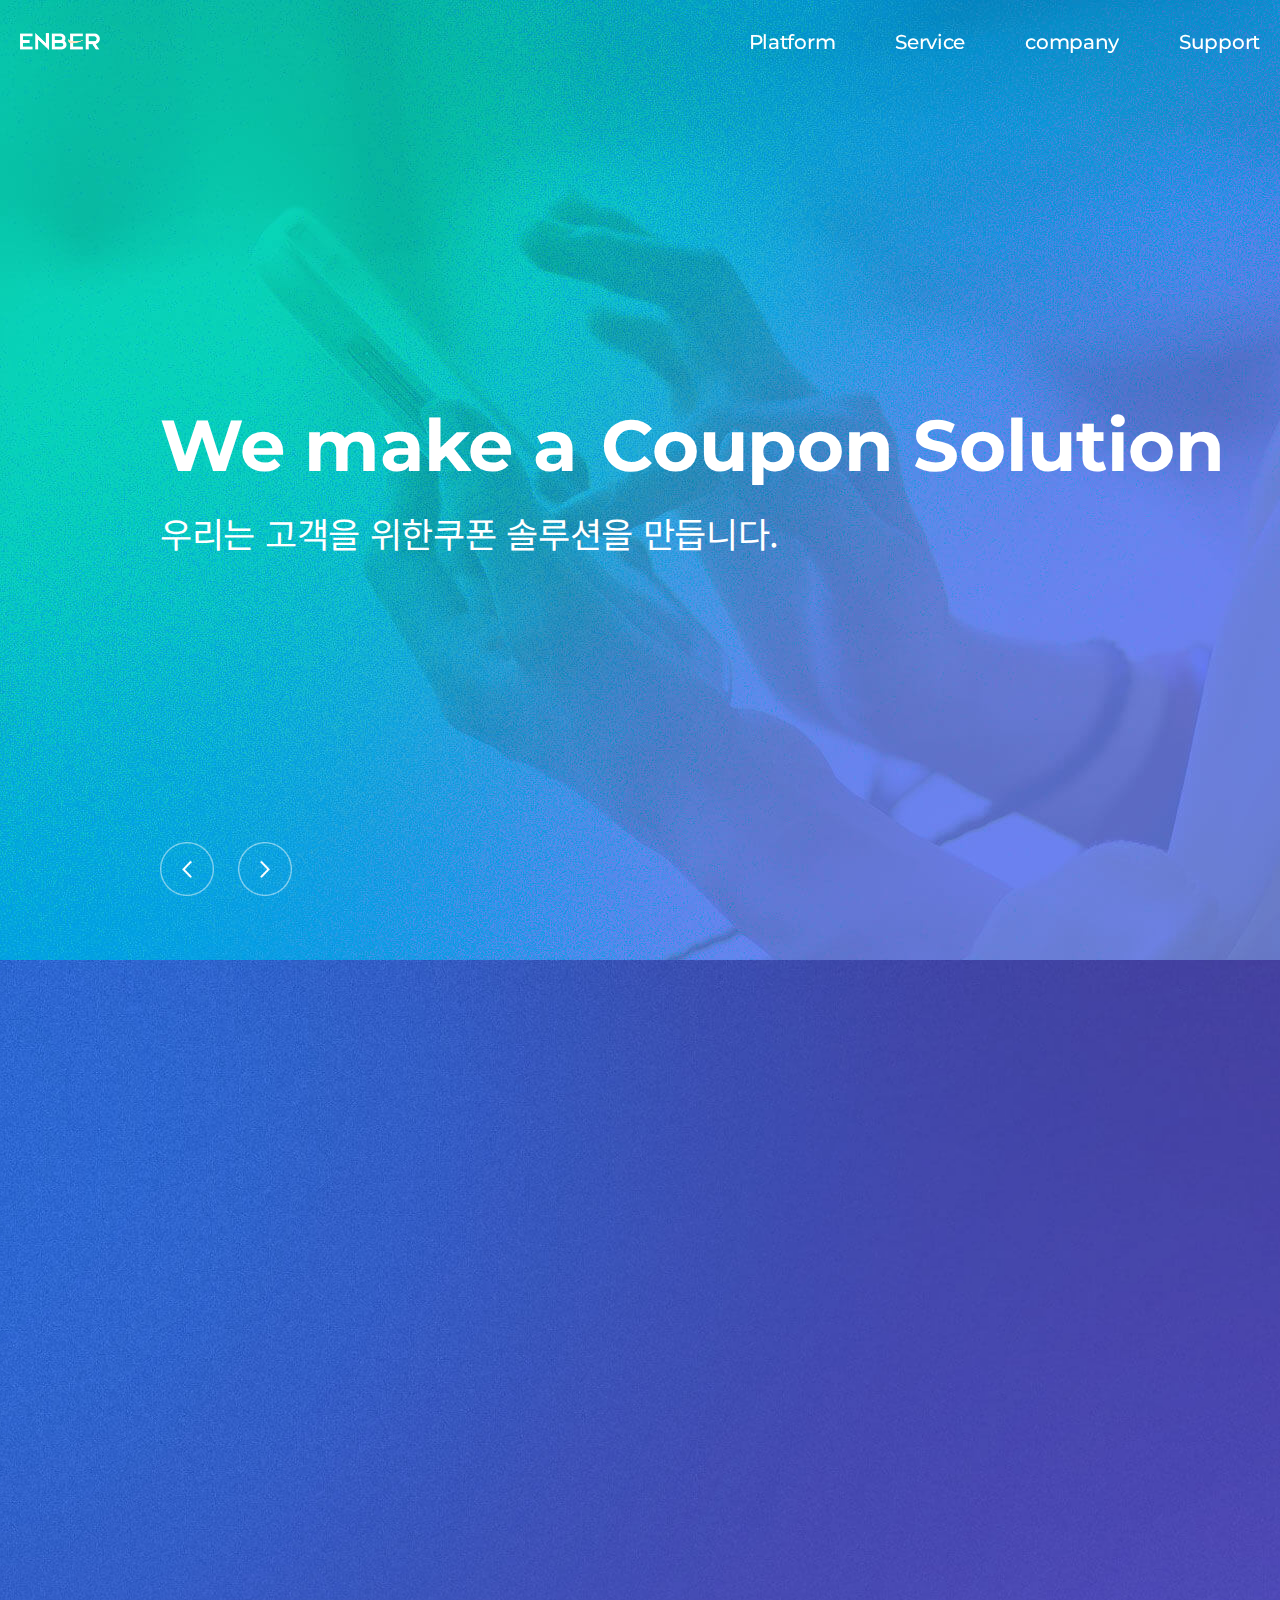
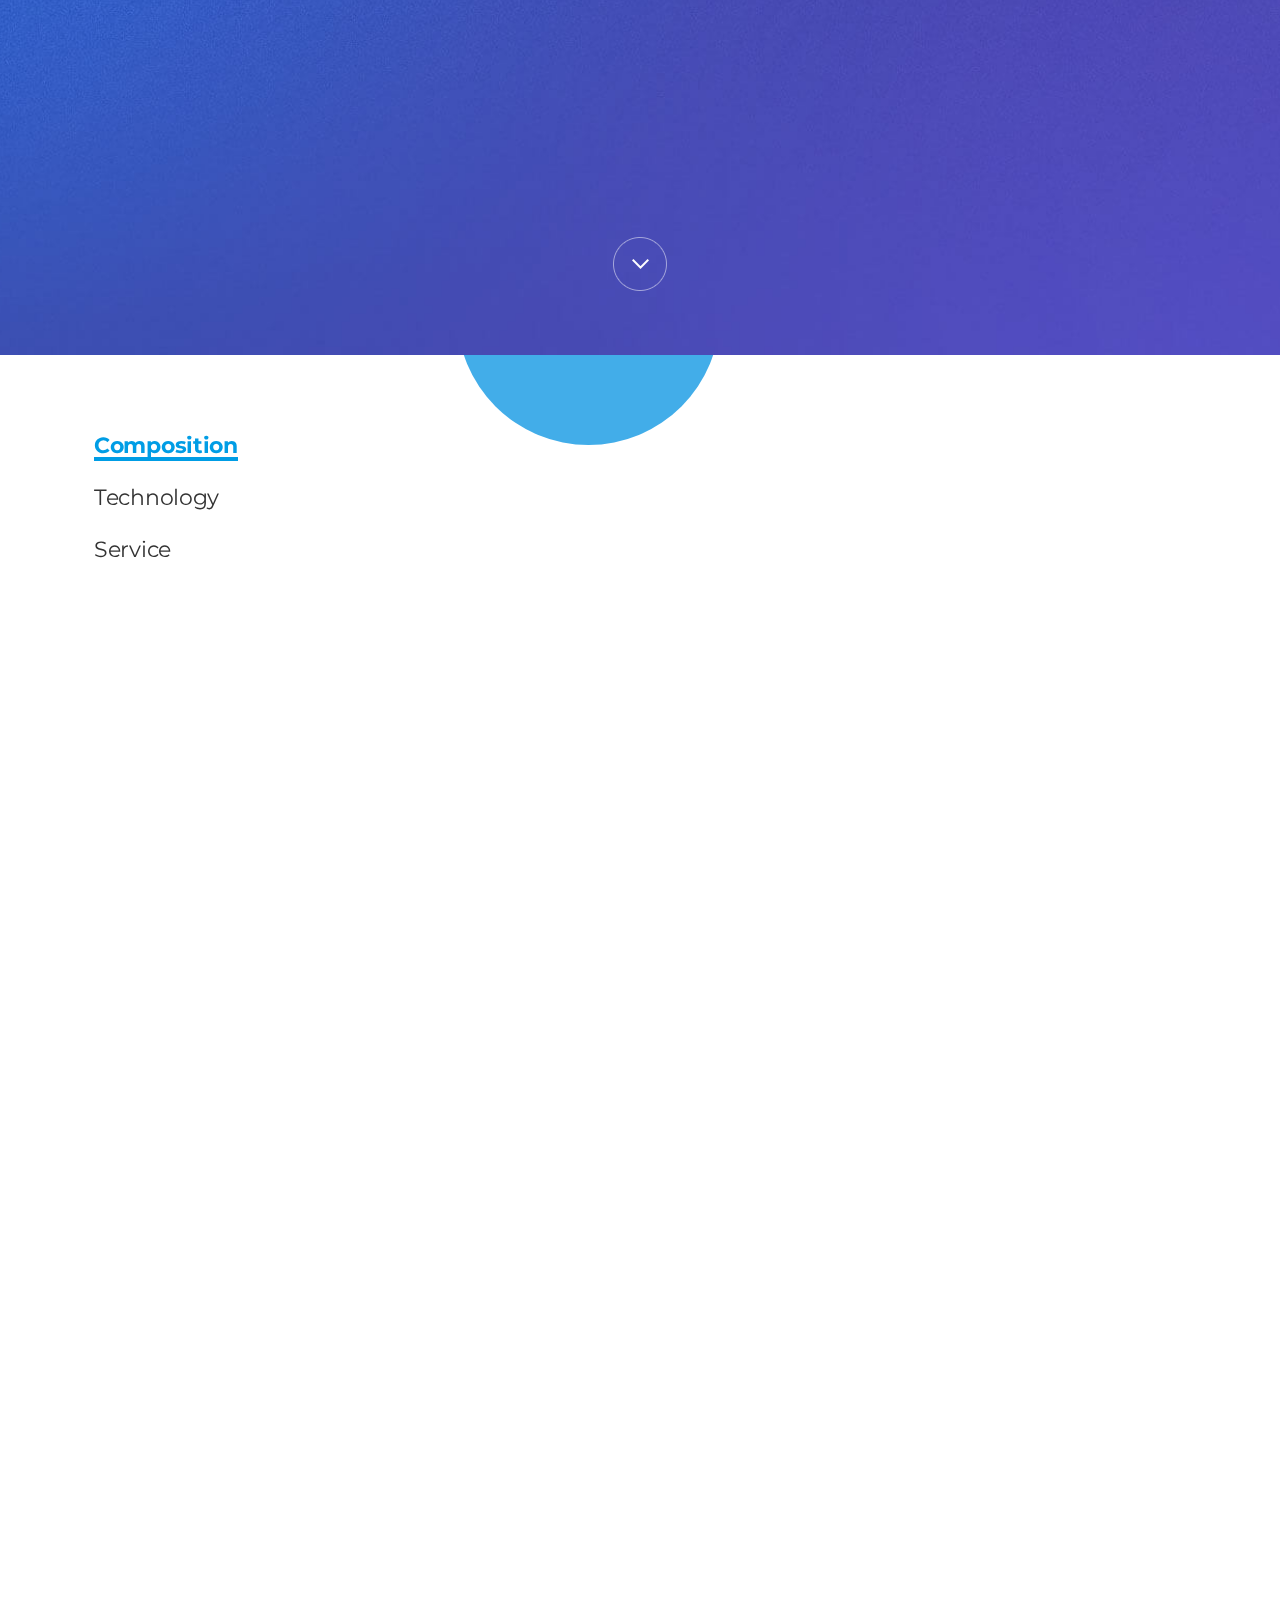
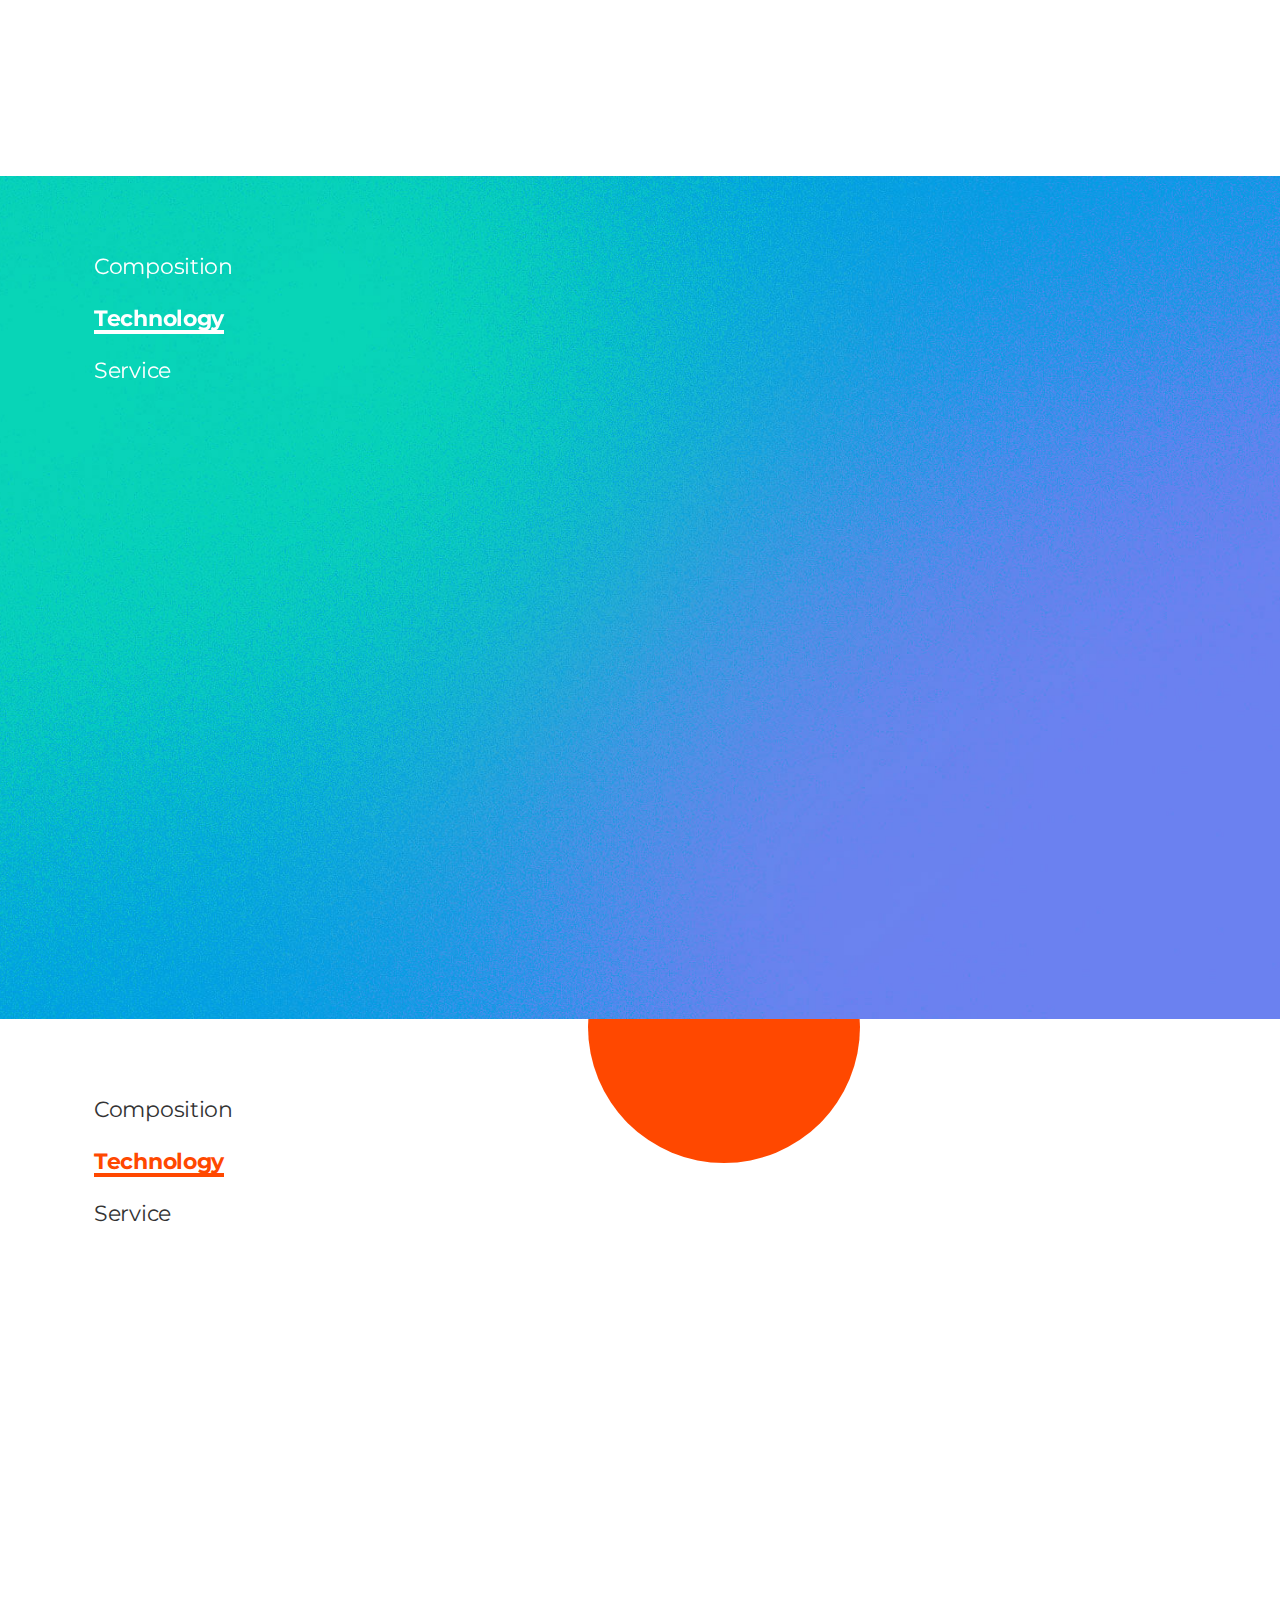
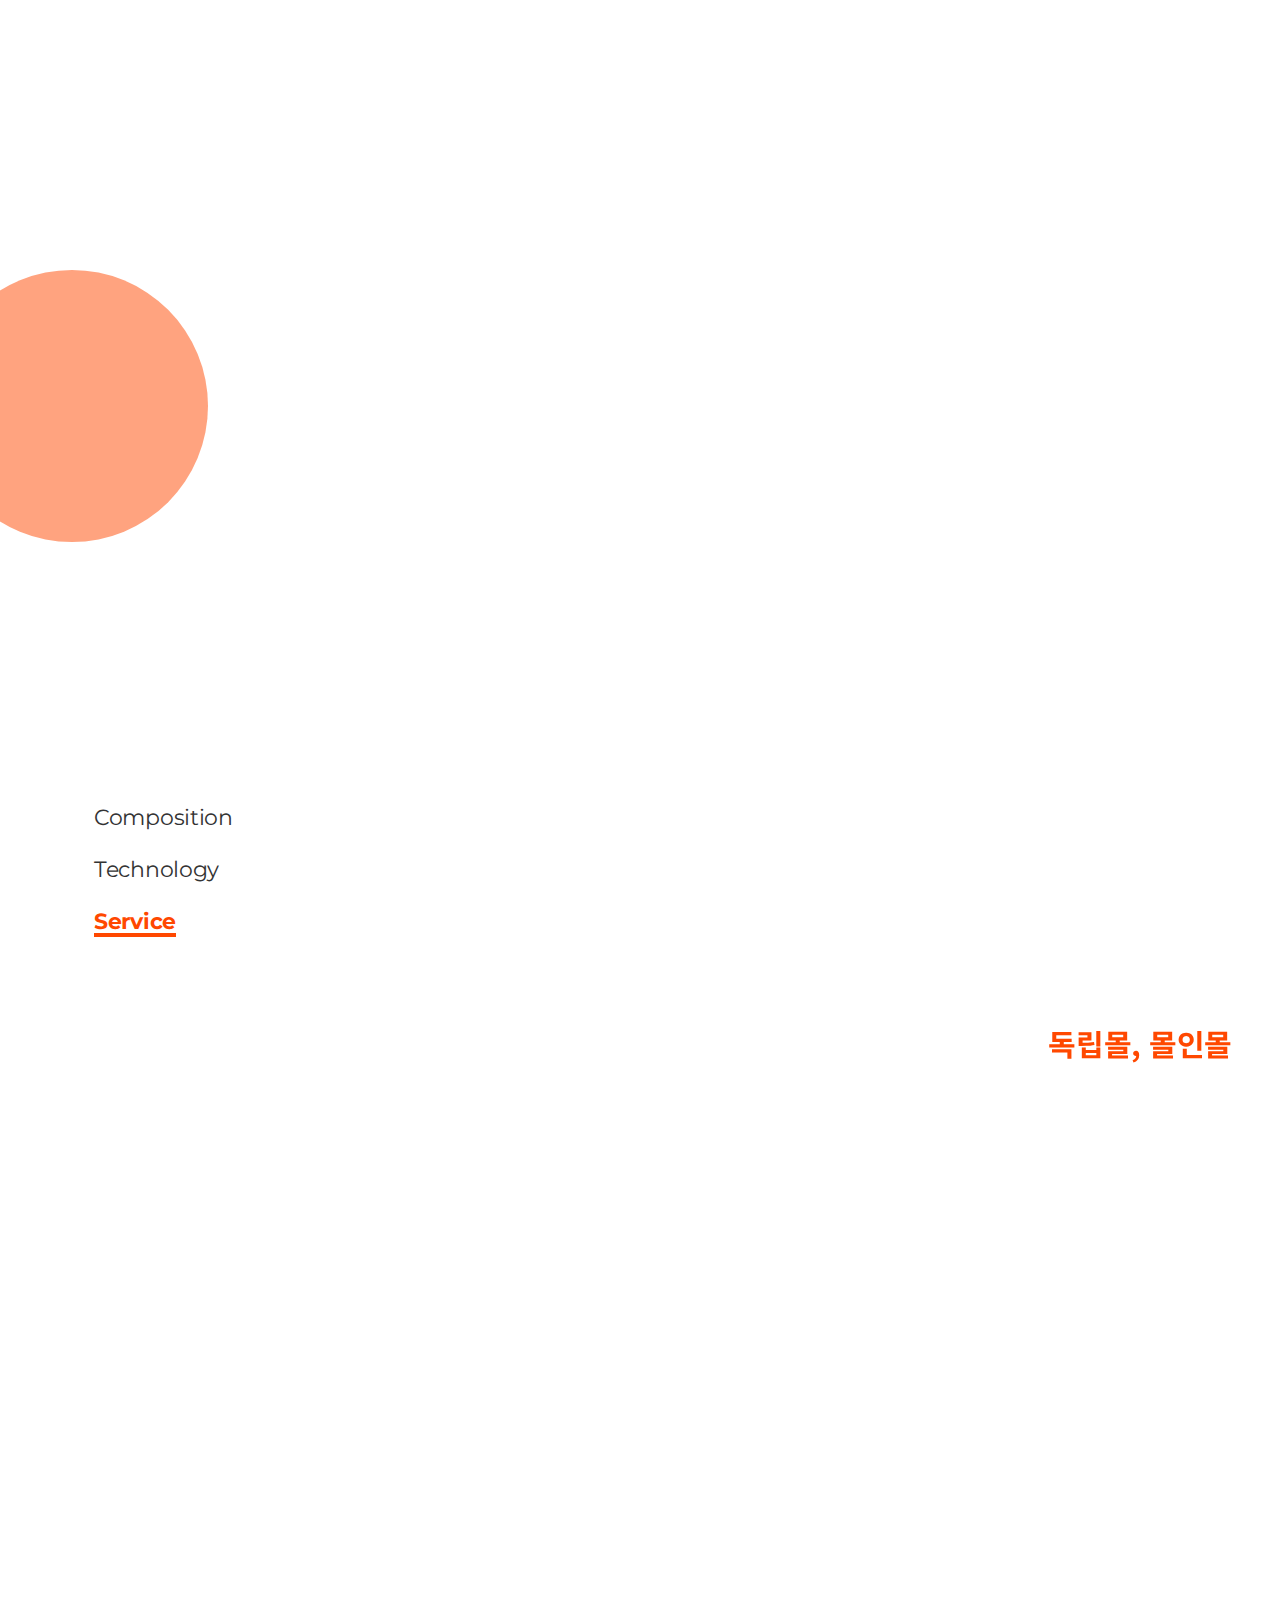
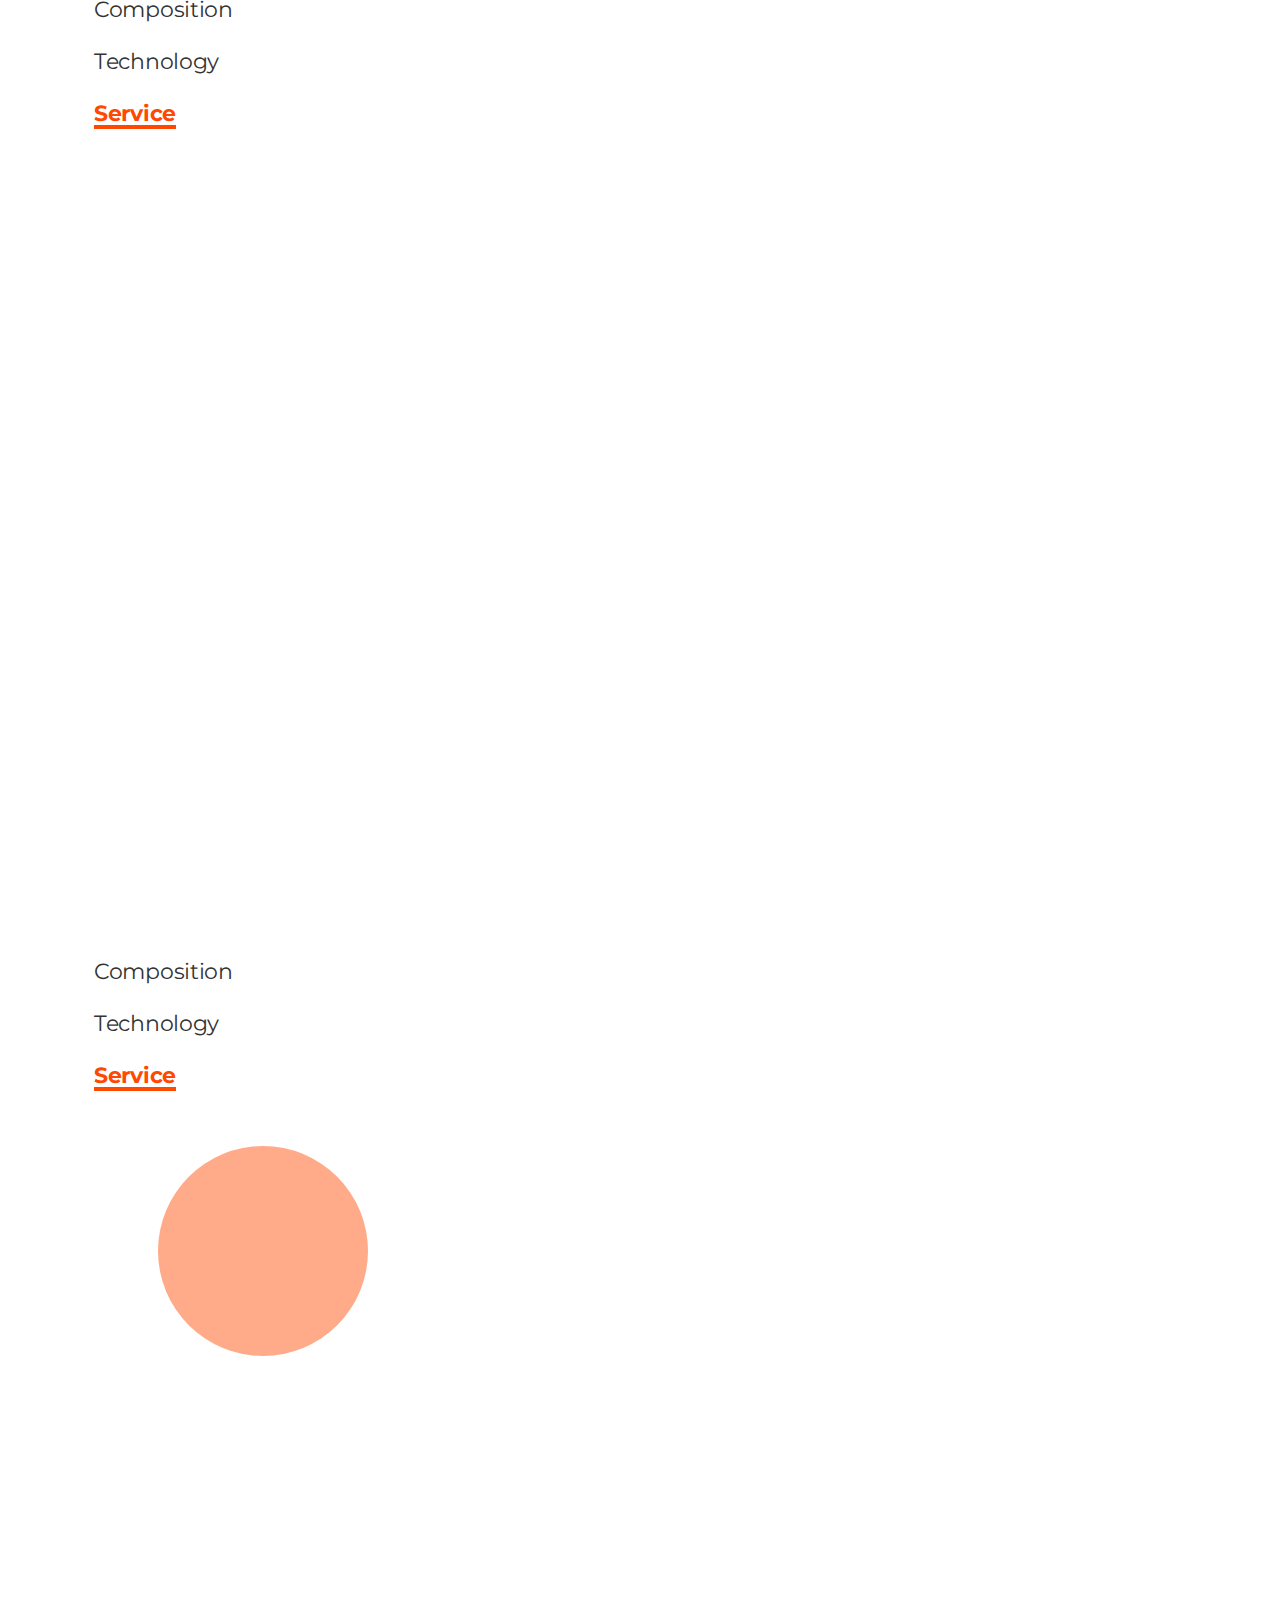
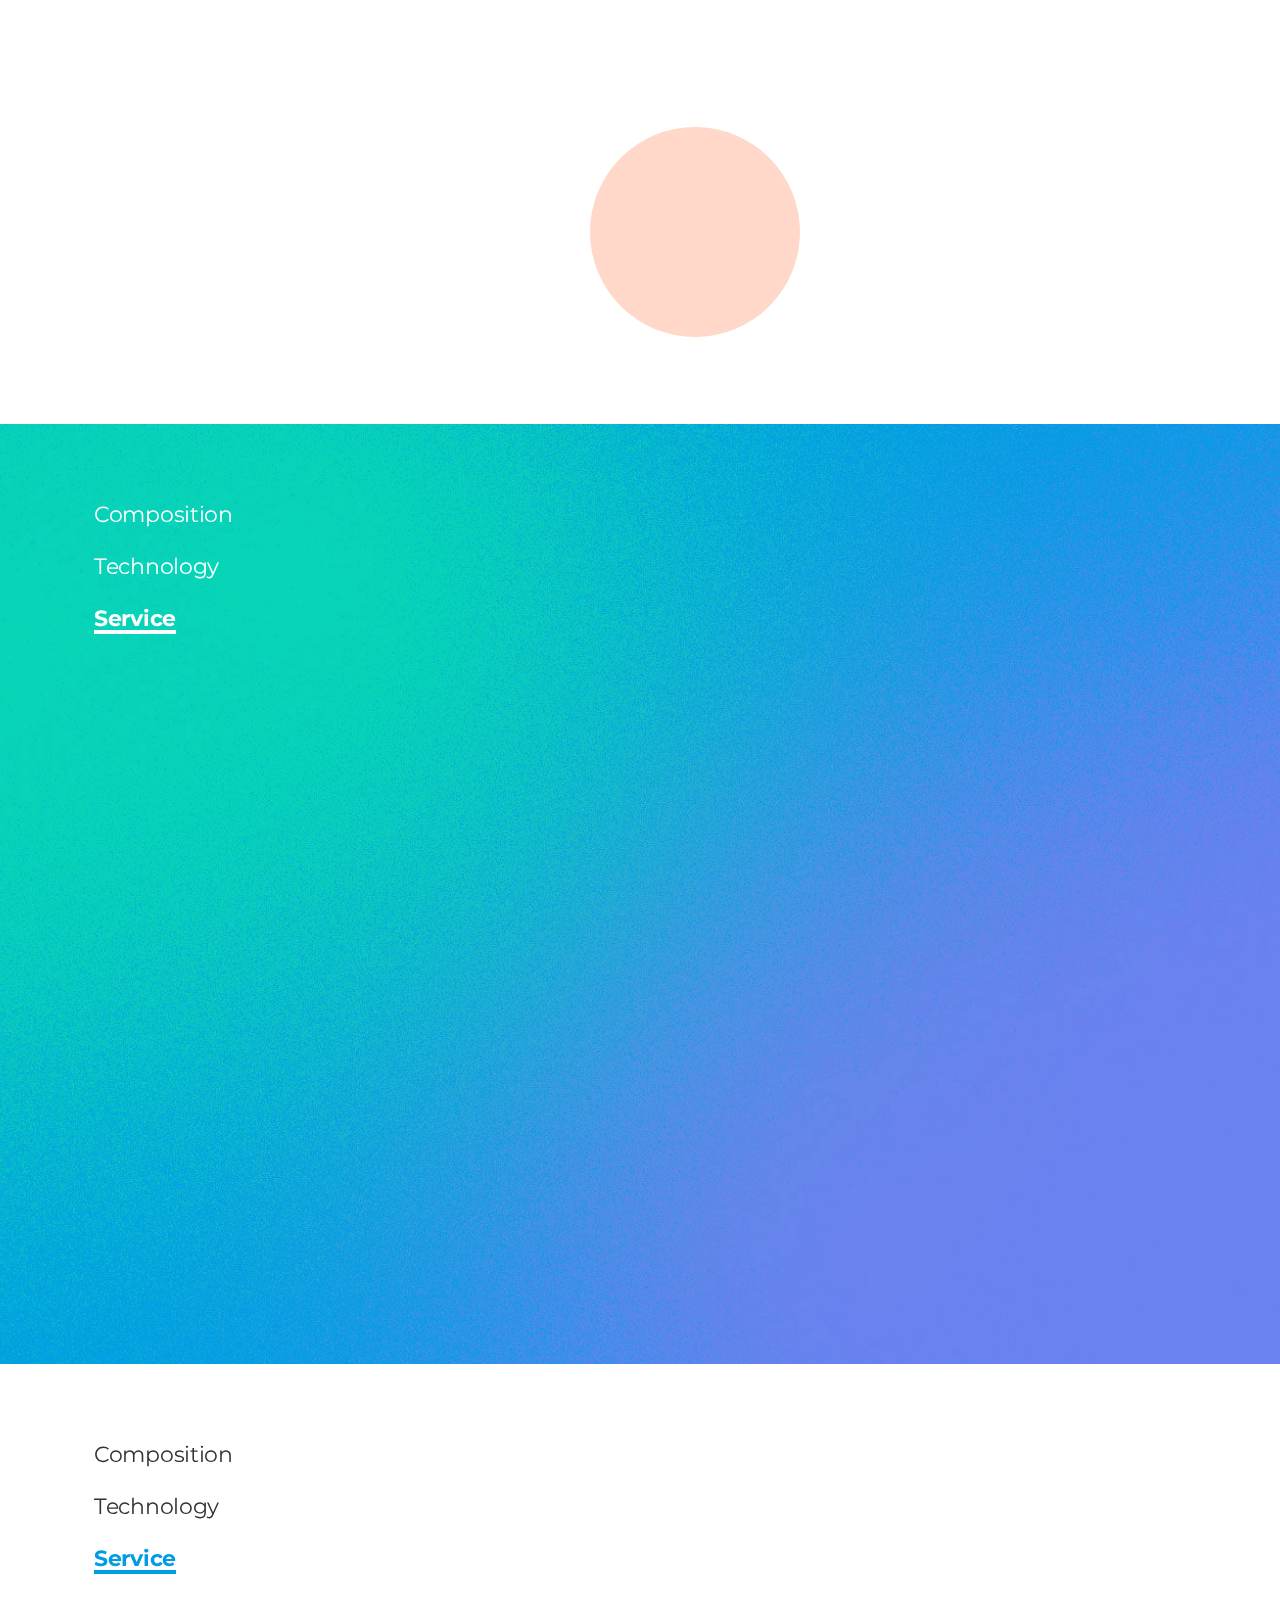
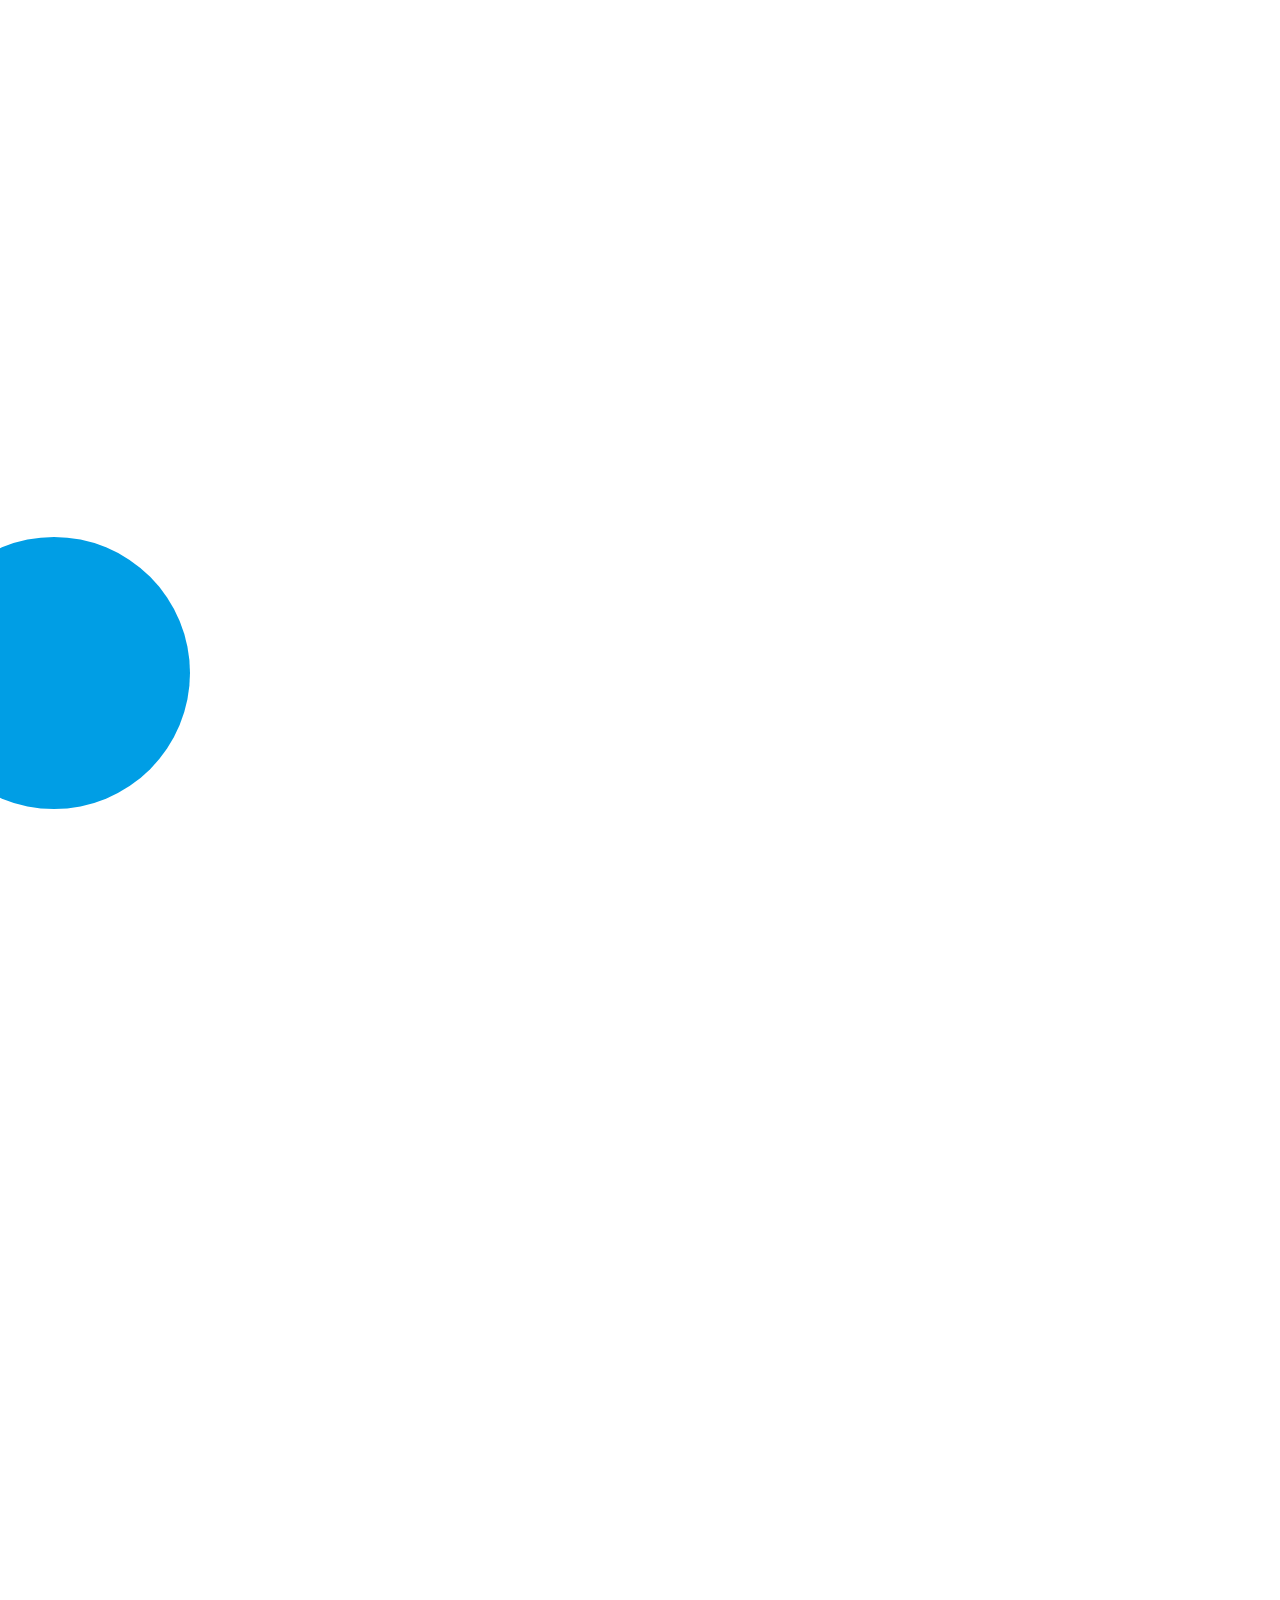
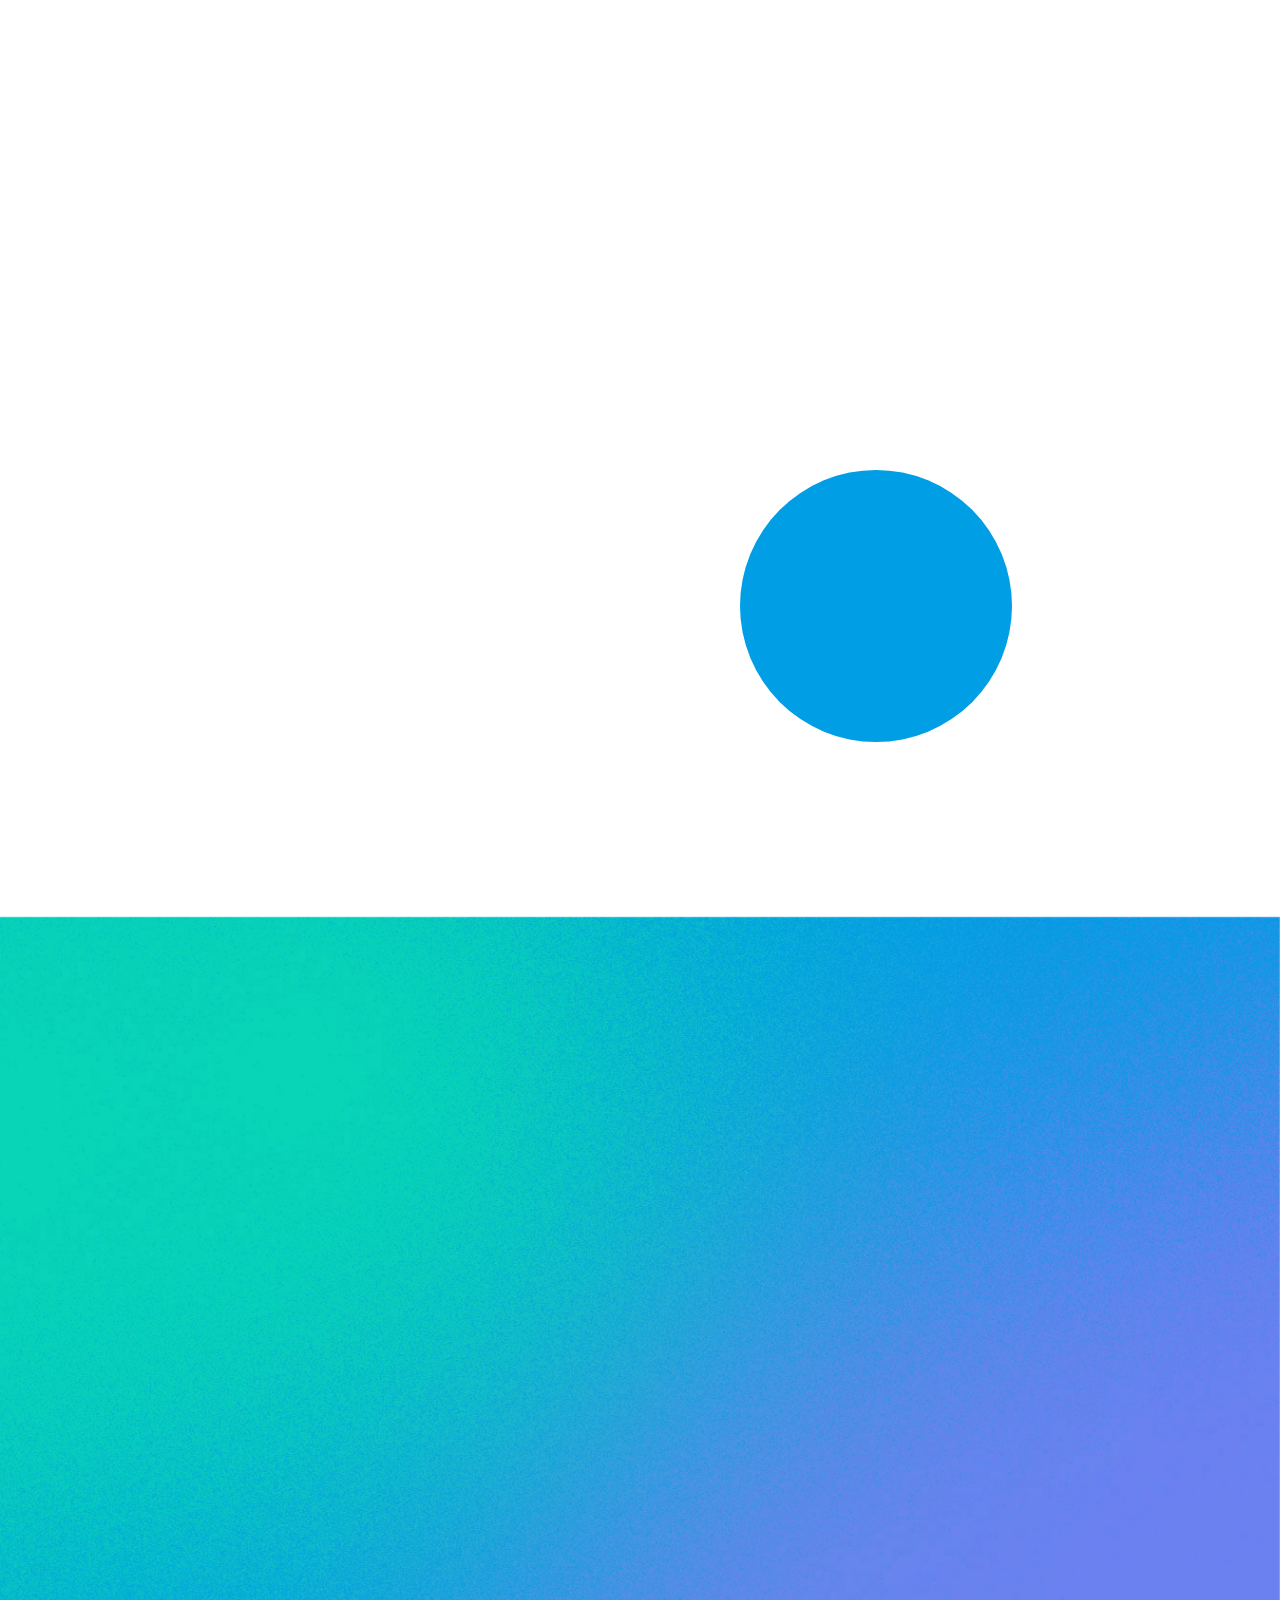
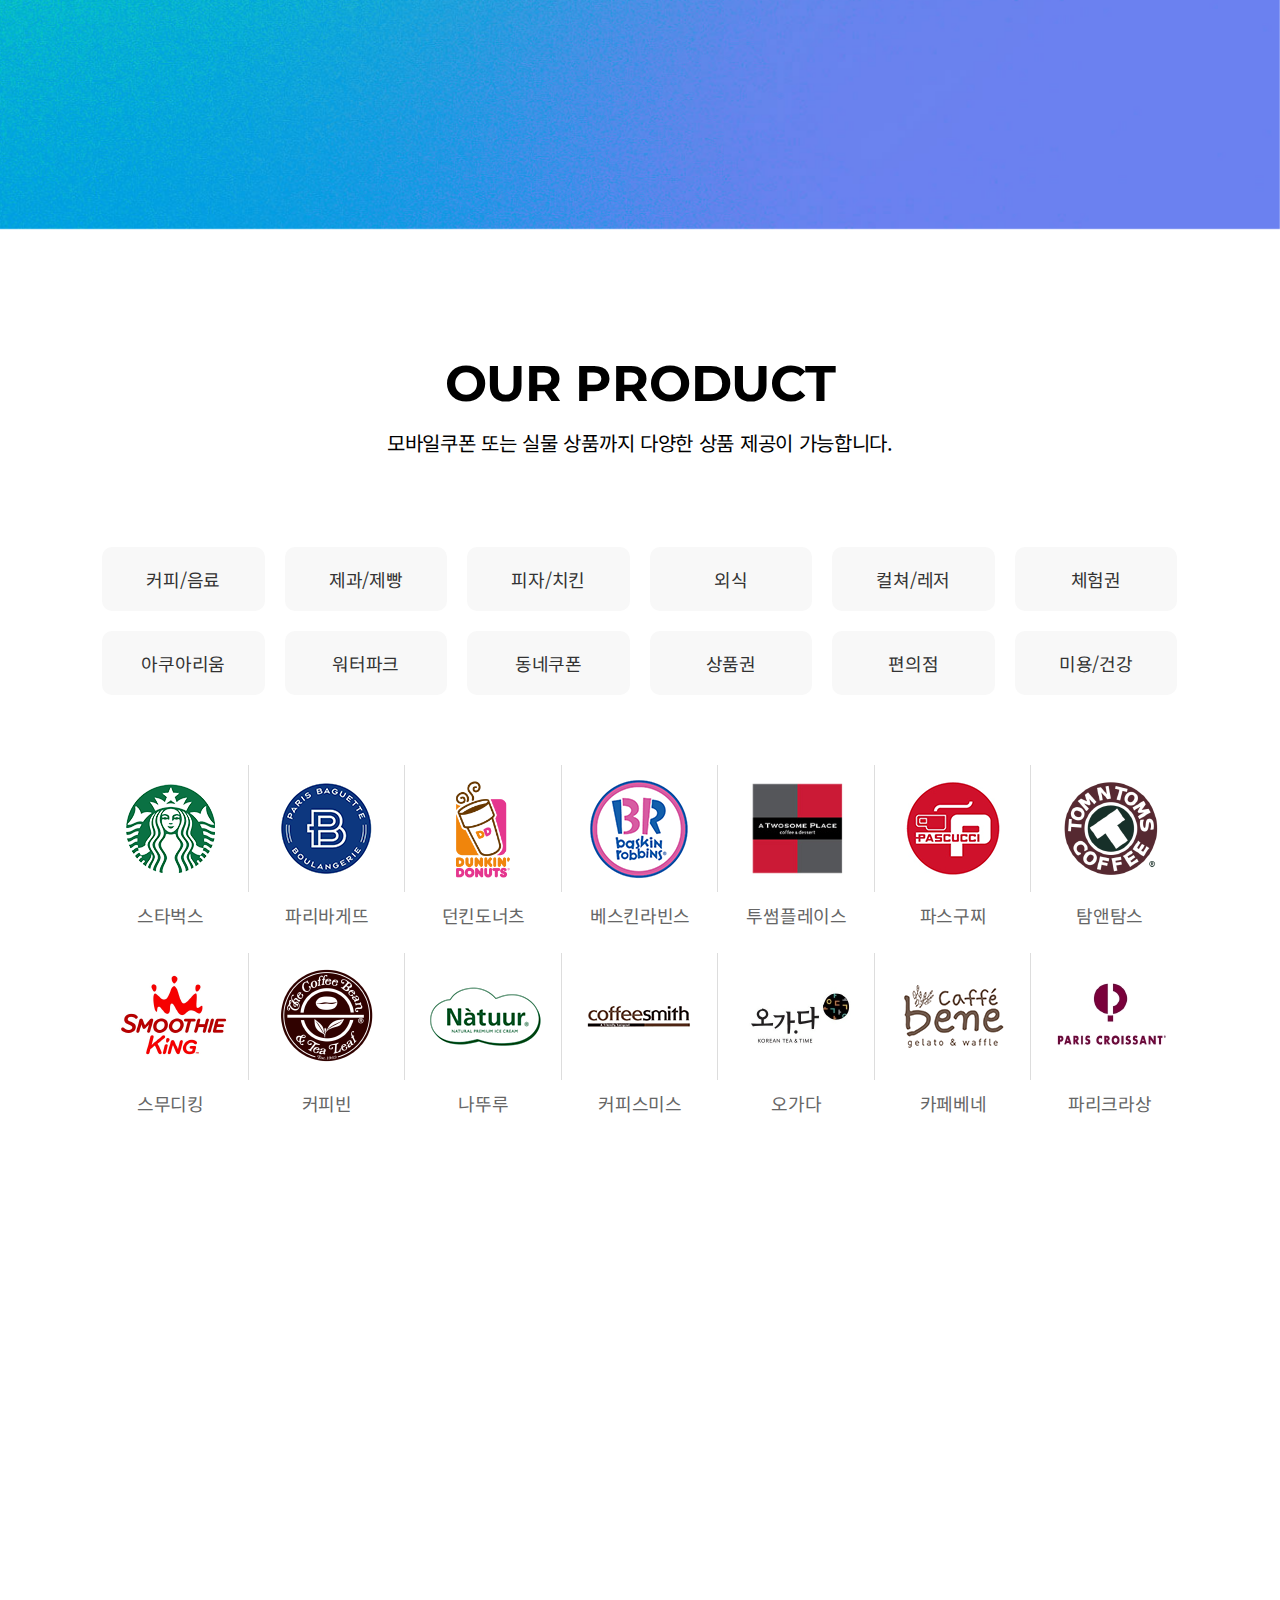
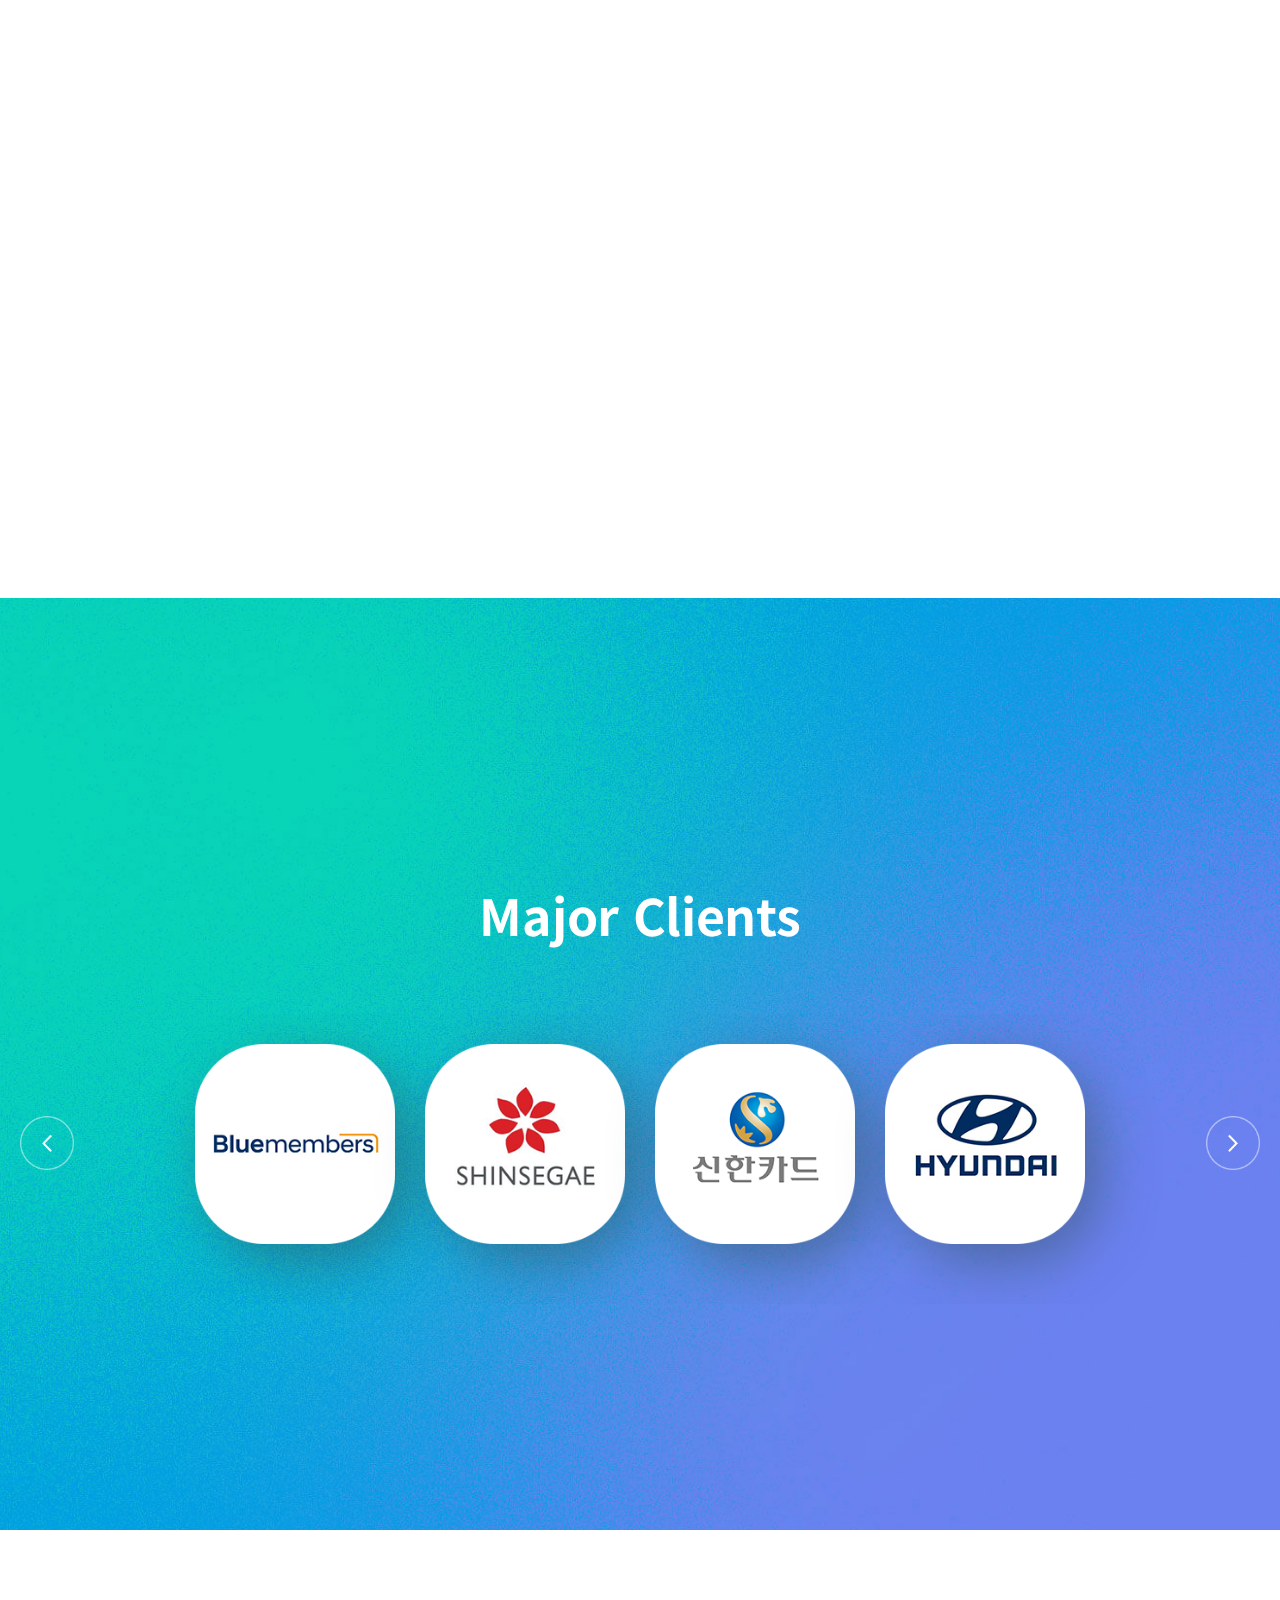
==== commit d07b8d04: "엔버 사이트 리뉴얼" ====
--- a/publish/html/index.html
+++ b/publish/html/index.html
@@ -11,6 +11,7 @@
 <link rel="stylesheet" type="text/css" href="/resource/css/common.css">
 <link rel="stylesheet" type="text/css" href="/resource/css/slick.css">
 <link rel="stylesheet" type="text/css" href="/resource/css/slick-theme.css">
+<link rel="stylesheet" type="text/css" href="/resource/css/magnific-popup.min.css">
 <link href="https://unpkg.com/aos@2.3.1/dist/aos.css" rel="stylesheet">
 <link href="https://fonts.googleapis.com/css2?family=Montserrat:wght@400;700&family=Noto+Sans+KR:wght@300;400;500;700&display=swap" rel="stylesheet">	
 </head>
@@ -18,20 +19,8 @@
 <body>
     <div id="wrap">
       <header class="header" include-html="header.html"></header>
-      <div class="m-menu-pop">
-        <div class="pop-in">
-            <ul>
-            <li><a href="company.html">company</a></li>
-            <li><a href="#none">Service</a>
-                <ul class="sub">
-                  <li><a href="asp.html">ASP Service</a></li>
-                  <li><a href="cpplatform.html">Mobile Coupon Platform</a></li>
-                </ul>
-            </li>
-            <li><a href="contact.html">Contact</a></li>
-            </ul>
-        </div>
-    </div>
+      <div class="m-menu-pop" include-html="m-menu.html"></div>
+
       <section class="content">
         <section class="content-box content01">
           <div class="main-visual">
@@ -479,6 +468,7 @@
 </body>
 </html>
 <script src="/resource/js/jquery.js"></script>
+<script src="/resource/js/jquery.magnific-popup.min.js"></script>
 <script src="/resource/js/ui.js"></script>
 <script type="text/javascript" src="/resource/js/slick.min.js"></script>
 <script src="https://unpkg.com/aos@2.3.1/dist/aos.js"></script>
--- a/resource/css/common.css
+++ b/resource/css/common.css
@@ -192,7 +192,7 @@
 .sub-content01 .sub-content-top h1{font-size:33px;line-height:1.2;color:#fff;}
 .sub-content01 .sub-content-top h1 span{display:block;font-weight:normal;}
 .sub-content01 .sub-content-top h1 span.bold{font-size:36px;font-family: 'Montserrat', sans-serif;}
-.sub-content02{background-image:url('/resource/images/m_asp_bg02.jpg');}
+.sub-content02{background-image:url('/resource/images/m_asp_bg02n.jpg');background-position:0 bottom;}
 .sub-content02 .content-box-in{padding:50px 20px;}
 .sc-cont h3{font-size:50px;text-align:center;font-weight:300;}
 .sc-cont h3 span{display:block;font-size:14px;font-weight:400;}
@@ -216,24 +216,24 @@
 .cn-content03 .content-box-in{padding:150px 0;}
 .cn-content03 .content-tit{font-family: 'Montserrat', sans-serif;font-size:25px;}
 
-.cn-content04 .content-box-in{padding:60px 0;}
-.history-box{max-width:410px;margin:auto;position:relative;}
-.history-box:after{content:'';width:136px;height:136px;position:absolute;top:0;right:0;background:#42ade9;border-radius:100%;top:52%;right:-40px;}
-.history-box:before{content:'';width:136px;height:136px;position:absolute;top:0;right:0;background:#b3def6;border-radius:100%;top:auto;bottom:-120px;right:10%;z-index:-1;}
+.cn-content04{background-color: #f7f9fe;}
+.cn-content04 .sec-inner{padding:120px 0 150px;}
+.cn-content04 .tit{margin-bottom:90px;}
+.history-box{margin:auto;position:relative;}
+/* .history-box:after{content:'';width:136px;height:136px;position:absolute;top:0;right:0;background:#42ade9;border-radius:100%;top:52%;right:-40px;}
+.history-box:before{content:'';width:136px;height:136px;position:absolute;top:0;right:0;background:#b3def6;border-radius:100%;top:auto;bottom:-120px;right:10%;z-index:-1;} */
 .history-box ul{border-left:2px solid #ddd;margin:0 25px;}
-.history-box ul:first-child{height:40px;}
 .history-box ul + ul{padding-top:35px;}
 .history-box ul li{font-size:12px;color:#666;padding-left:30px;position:relative;}
 .history-box ul li + li{margin-top:14px;}
 .history-box ul li span{display:inline-block;width:100%;margin-top:-2px;font-size:25px;font-weight:700;color:#42ade9;font-family: 'Montserrat', sans-serif;left:-143px;top:-18px;}
 .history-box ul li span img{width:123px;}
 .history-box ul li span.only-p{display:none;}
-.history-box ul:first-child li span{left:-278px;top:-34px;margin-top:-10px;}
 .history-box ul li:first-child:before{content:'';position:absolute;width:13px;height:13px;border-radius:100px;background:#42ade9;left:-7px;top:7px;z-index:1;}
-.history-box ul li:first-child:after{}
 .history-box ul.active li:first-child:after{content:'';position:absolute;width:25px;height:25px;background:#ccedff;border-radius:100px;left:-13px;top:2px;z-index:0;    -webkit-animation:puff-out-center 2s cubic-bezier(0.165, 0.840, 0.940, 1.000) both infinite;animation: puff-out-center 2s cubic-bezier(0.165, 0.840, 0.940, 1.000) both infinite;}
 .history-box ul.active:first-child li:first-child:before{top:0;width:18px;height:18px;left:-9px}
 .history-box ul.active:first-child li:first-child:after{top:-5px;width:30px;height:30px;background:#75c6f4;left:-15px;}
+.history-bg{display:none;}
 
 
 @-webkit-keyframes puff-out-center {
@@ -304,10 +304,10 @@
 .ct-box h3{font-size:20px;font-weight:700;text-align:center;color:#fff;}
 .ct-box .ct-box-in{border-radius:70px;background:#fff;padding:35px 0;margin-top:15px;max-width:374px;box-shadow: 14px 17px 51.9588px 2.0412px rgba(53, 81, 93, 0.5);}
 .ct-box .ct-box-in .logo{padding:0 30px;}
-.ct-box .ct-box-in .logo span{width:41px;height:41px;display:inline-block;}
+.ct-box .ct-box-in .logo span{width:41px;height:41px;display:inline-block;vertical-align:middle;}
 .ct-box .ct-box-in .logo span img{width:100%;}
 .ct-box .ct-box-in ul li{text-align:left;}
-.ct-box .ct-box-in ul li + li{margin-top:16px;}
+/* .ct-box .ct-box-in ul li + li{margin-top:16px;} */
 .ct-box .ct-box-in ul li span:first-child{font-size:12px;font-weight:700;color:#09a1e5;margin-right:10px;}
 .ct-box .ct-box-in ul li span:last-child{font-size:12px;color:#666;font-family: 'Montserrat', sans-serif;}
 .ct-box .ct-box-in ul li span.bold{color:#222;font-weight:700;font-family: 'Noto Sans KR', sans-serif !important;}
@@ -515,13 +515,13 @@
 .sub-content01 .sub-content-top h1{font-size:66px;font-weight:700;max-width:1300px;text-align:left;margin:auto;}
 .sub-content01 .sub-content-top h1 span{display:inline-block;}
 .sub-content01 .sub-content-top h1 span.bold{font-size:72px;margin-left:20px;}
-.sub-content02{background-image:url('/resource/images/asp_bg02.jpg');}
+.sub-content02{background-image:url('/resource/images/asp_bg02n.jpg');}
 .sub-content02 .content-box-in{padding:230px 20px 250px;}
 .sc-cont{max-width:1300px;margin:auto;display: -webkit-box; display: -moz-box; display: -ms-flexbox; display: flex; -webkit-box-align:center; -ms-flex-align: center; align-items: center; -webkit-box-pack: justify; -ms-flex-pack: justify; justify-content: space-between;}
-.sc-cont + .sc-cont{margin-top:260px;}
+.sc-cont + .sc-cont{margin-top:100px;}
 .sc-cont.sub-cont02, .sc-cont.sub-cont04{flex-flow:row-reverse wrap-reverse;}
 .sc-cont h3{text-align:left;font-size:100px;}
-.sc-cont h3 span{font-size:28px;width:330px;}
+.sc-cont h3 span{font-size:24px;/*width:330px;*/}
 .sc-cont.sub-cont02 h3, .sc-cont.sub-cont04 h3{margin-right:130px;}
 .sc-cont.sub-cont04 h3 span{width:100%;}
 .sc-cont .sc-img{max-width:640px;}
@@ -565,24 +565,21 @@
 .cn-content03 .content-tit{font-size:72px;font-weight:700;color:#fff;font-family: 'Montserrat', sans-serif;}
 .btn-box .btn01{height:80px;line-height:80px;font-size:22px;border-radius:30px;}
 
-.cn-content04 .content-box-in{padding:125px 0;}
-.history-box{max-width:1010px;margin:auto;}
-.history-box:after{content:'';width:273px;height:273px;top:459px;right:-259px;}
-.history-box:before{content:'';width:273px;height:273px;top:auto;bottom:-185px;right:12px;z-index:-1;}
-.history-box ul{border-left:2px solid #ddd;margin-left:274px;}
-.history-box ul:first-child{height:90px;}
+.history-box{margin:auto;margin-left:120px;}
+/* .history-box:after{content:'';width:273px;height:273px;top:459px;right:-259px;}
+.history-box:before{content:'';width:273px;height:273px;top:auto;bottom:-185px;right:12px;z-index:-1;} */
+.history-box ul{border-left:2px solid #ddd;}
 .history-box ul + ul{padding-top:50px;}
 .history-box ul li{font-size:17px;color:#666;padding-left:30px;position:relative;}
 .history-box ul li + li{margin-top:25px;}
 .history-box ul li span{width:auto;position:absolute;font-size:50px;font-weight:700;color:#42ade9;font-family: 'Montserrat', sans-serif;left:-143px;top:-18px;}
 .history-box ul li span.only-p{display:inline-block;}
 .history-box ul li span img{width:250px;}
-.history-box ul:first-child li span{left:-278px;top:-34px;margin:0;}
 .history-box ul li:nth-child(2):before{content:'';position:absolute;width:13px;height:13px;border-radius:100px;background:#42ade9;left:-7px;top:7px;z-index:1;}
-.history-box ul li:nth-child(2):after{}
 .history-box ul.active li:nth-child(2):after{content:'';position:absolute;width:25px;height:25px;background:#ccedff;border-radius:100px;left:-13px;top:2px;z-index:0;    -webkit-animation:puff-out-center 2s cubic-bezier(0.165, 0.840, 0.940, 1.000) both infinite;animation: puff-out-center 2s cubic-bezier(0.165, 0.840, 0.940, 1.000) both infinite;}
 .history-box ul.active:first-child li:nth-child(2):before{top:0;width:18px;height:18px;left:-9px}
 .history-box ul.active:first-child li:nth-child(2):after{top:-5px;width:30px;height:30px;background:#75c6f4;left:-15px;}
+.history-bg{position:absolute;right:-93px;top:257px;display:block;}
 
 .ct-content01{height:960px;background-attachment:fixed;}
 .ct-content01 .ct-content-top{padding-top:420px;}
@@ -597,8 +594,7 @@
 .inline-box{max-width:100%;}
 .ct-box .ct-box-in{width:654px;max-width:100%;}
 .ct-box h3{font-size:30px;}
-.ct-box .ct-box-in{padding:50px 0 100px;border-radius:110px;margin-top:30px;}
-.ct-box .ct-box-in ul{padding-top:30px;}
+.ct-box .ct-box-in{padding:50px 0;border-radius:110px;margin-top:30px;}
 .ct-box .ct-box-in ul li span{font-size:20px !important;}
 .ct-box .ct-box-in ul li span:first-child{margin-right:30px;}
 .ct-box .ct-box-in .logo{padding:0 45px;}
@@ -633,4 +629,130 @@
 .content-box.content11 h2{padding:200px 0 0 450px;}
 .content-box.content12 .img-box img{max-width:1600px;}
 
-}+}
+
+/* form */
+.input-base{border:0;width:100%;padding:0;line-height:1;outline:none;}
+.input-list li{margin-top:23px;}
+.input-list li:first-child{margin-top:0;}
+.input-list li label{font-size:18px;color:#222;line-height:1;display:block;margin-bottom:20px;}
+.input-list li .input-base{font-size:16px;color:#666;display:block;border-bottom:1px solid #ddd;;padding-bottom:20px;}
+.chk-base{display:inline-block;font-size:0;}
+.chk-base input{position:absolute;opacity:0;display:none;}
+.chk-base input + label{font-size:14px;color:#222;padding-left:31px;position:relative;display:inline-block;line-height:22px;}
+.chk-base input + label:before{content:'';display:block;width:22px;height:22px;position:absolute;left:0;top:0;background:url(/resource/images/ic_checkbox.png) 0 0 no-repeat;transition:background-image 0.2s;}
+.chk-base input:checked + label:before{background:url(/resource/images/ic_checkbox_on.png) 0 0 no-repeat;}
+.btn-base{display:block;font-size:20px;color:#fff;line-height:1;font-weight:bold;background-color:#009ee5;text-align:center;border-radius:30px;padding:20px 0;}
+
+/* popup */
+.mfp-wrap{-webkit-overflow-scrolling:touch}
+.mfp-zin.mfp-bg,
+.mfp-slide-b.mfp-bg{opacity:0;-webkit-transition:opacity .3s ease-out;transition:opacity .3s ease-out;}
+.mfp-zin.mfp-bg.mfp-ready,
+.mfp-slide-b.mfp-bg.mfp-ready{opacity:0.4;}
+.mfp-zin.mfp-bg.mfp-removing,
+.mfp-slide-b.mfp-bg.mfp-removing{opacity:0;}
+.mfp-zin .z-anim{opacity:0;-webkit-transition:all .2s ease-in-out;transition:all .2s ease-in-out;-webkit-transform:scale(0.8);transform:scale(0.8);}
+.mfp-zin.mfp-ready .z-anim{opacity:1;-webkit-transform:scale(1);transform:scale(1);}
+.mfp-zin.mfp-removing .z-anim{-webkit-transform:scale(0.8);transform:scale(0.8);opacity:0;}
+.mfp-slide-b .z-anim{opacity:0;-webkit-transition:all .2s ease-out;transition:all .2s ease-out;-webkit-transform:translateY(-20px) perspective(600px) rotateX(10deg);transform:translateY(-20px) perspective(600px) rotateX(10deg);}
+.mfp-slide-b.mfp-ready .z-anim{opacity:1;-webkit-transform:translateY(0) perspective(600px) rotateX(0);transform:translateY(0) perspective(600px) rotateX(0);}
+.mfp-slide-b.mfp-removing .z-anim{opacity:0;-webkit-transform:translateY(-10px) perspective(600px) rotateX(10deg);transform:translateY(-10px) perspective(600px) rotateX(10deg);}
+
+.fade-slideup .popup-wrap{opacity:0;-webkit-transition:all .3s ease-out;transition:all .3s ease-out;-webkit-transform:translateY(100%);transform:translateY(100%);}
+.fade-slideup.mfp-ready .popup-wrap{opacity:1;-webkit-transform:translateY(0);transform:translateY(0);}
+.fade-slideup.mfp-removing .popup-wrap{opacity:0;-webkit-transform:translateY(100%);transform:translateY(100%);}
+[class*=popup-wrap] button.mfp-close,
+[class*=popup-wrap] button.mfp-arrow{width:15px;height:15px;background:url(/resource/images/btn_close.png) 0 0 no-repeat;right:25px;top:27px;font-size:0;opacity:1;}
+
+.popup-wrap{position:relative;background:#fff;margin:20px auto;width:490px;border-radius:20px;overflow:hidden;}
+.popup-wrap .popup-header{background-color:#f8f8f8;padding:23px 0;text-align:center;}
+.popup-wrap .popup-header .tit{font-size:26px;color:#222;font-weight:bold;line-height:1;}
+.popup-wrap .popup-content{padding:30px 40px;}
+.popup-content .chk-area{margin-top:20px;}
+.popup-content .btn-base{margin-top:30px;}
+
+@media screen and (max-width: 530px) {
+	.popup-wrap{margin:20px;width:auto;}
+}
+
+/* company */
+.new-cn-content01-1{height:380px;background-image:url('/resource/images/company01_bg1.png');position:relative;}
+.new-cn-content01-1 .sec-inner{height:100%;}
+
+.new-cn-content01-1 .b-tit{font-size:72px;color:#fff;font-weight:bold;font-family:'Montserrat', sans-serif;position:absolute;left:0;top:246px;line-height:1;}
+.new-cn-content01-2{height:430px;background-image:url('/resource/images/company01_bg2.png');position:relative;}
+.new-cn-content01-2 p{font-size:50px;color:#fff;text-align:center;top:50%;position:absolute;width:100%;margin-top:-36px;}
+.new-cn-content02{height:572px;background-image:url('/resource/images/company02_bg.png');position:relative;display:flex;align-items:center;}
+
+.sec-text-area{padding:110px 0 30px;background-color:#fff;}
+.sec-inner{margin:0 auto;width:1270px;position: relative;}
+.sec-inner .txt{font-size:50px;color:#222;line-height:70px;}
+.sec-inner .s-txt{font-size:18px;color:#fff;line-height:36px;margin-top:52px;}
+.sec-inner .s-txt:first-child{margin-top:0;}
+.sec-inner .tit{font-size:50px;color:#222;font-weight:bold;text-align:center;}
+
+/* asp */
+.sub-cont01.sc-cont .sc-img,
+.sub-cont02.sc-cont .sc-img,
+.sub-cont03.sc-cont .sc-img,
+.sub-cont04.sc-cont .sc-img{border-radius:60px;overflow:hidden;}
+
+.new-con-area1{padding:68px 0;background-color:#f7f9fe;text-align:center;}
+.new-con-area1 .only-mo img{max-width:100%;}
+
+.new-con-area2{height:776px;background-color:#42ade9;}
+.new-con-area2 .only-pc{width:1410px;position:relative;left:50%;margin-left:-705px;}
+
+.new-con-area3 .only-pc{width:1410px;position:relative;left:50%;margin-left:-705px;}
+
+.new-app-area .only-pc{width:1410px;position:relative;left:50%;margin-left:-705px;}
+.new-app-area1{height:594px;}
+.new-app-area2{height:865px;background-image:url(/resource/images/platform_02_bg.jpg)}
+.new-app-area3{background-color:#42ade9;}
+
+.only-pc img{max-width:100%;}
+.only-mo{display:none;}
+
+@media screen and (max-width: 1410px) {
+	.new-con-area2{height:auto;}
+	.new-con-area2 .only-pc{width:100%;left:0;margin-left:0;}
+	.new-con-area3 .only-pc{width:100%;left:0;margin-left:0;}
+
+	.new-app-area1{height:auto;}
+	.new-app-area2{height:auto;}
+	.new-app-area3{height:auto;}
+	.new-app-area .only-pc{width:100%;left:0;margin-left:0;}
+}
+
+@media screen and (max-width: 1270px) {
+	.sec-inner{width:96%;}
+}
+
+@media screen and (max-width:1131px){
+	.new-cn-content01-1{height:190px;}
+	.new-cn-content01-1 .b-tit{left:50%;top:50%;transform:translate3d(-50%, -50%, 0);font-size:36px;}
+	.new-cn-content01-2{height:215px;}
+	.new-cn-content01-2 p{font-size:25px;}
+	.new-cn-content02{height:414px;}
+	.sec-text-area{padding:55px 0 15px;}
+	.sec-inner .txt{font-size:25px;line-height:35px;}
+	.sec-inner .s-txt{font-size:14px;line-height:25px;margin-top:26px;}
+
+	.cn-content04 .sec-inner{padding:60px 0 75px;}
+	.sec-inner .tit{font-size:25px;margin-bottom:45px;}
+
+	.new-con-area1{padding:30px 0;}
+}
+
+@media screen and (max-width:720px){
+	.only-mo{display:block;}
+	.only-pc{display:none;}
+
+	.only-mo img{width:100%;}
+}
+
+@media screen and (max-width:565px){
+	.sec-inner .s-txt br.cbr{display:none;}
+}
+
